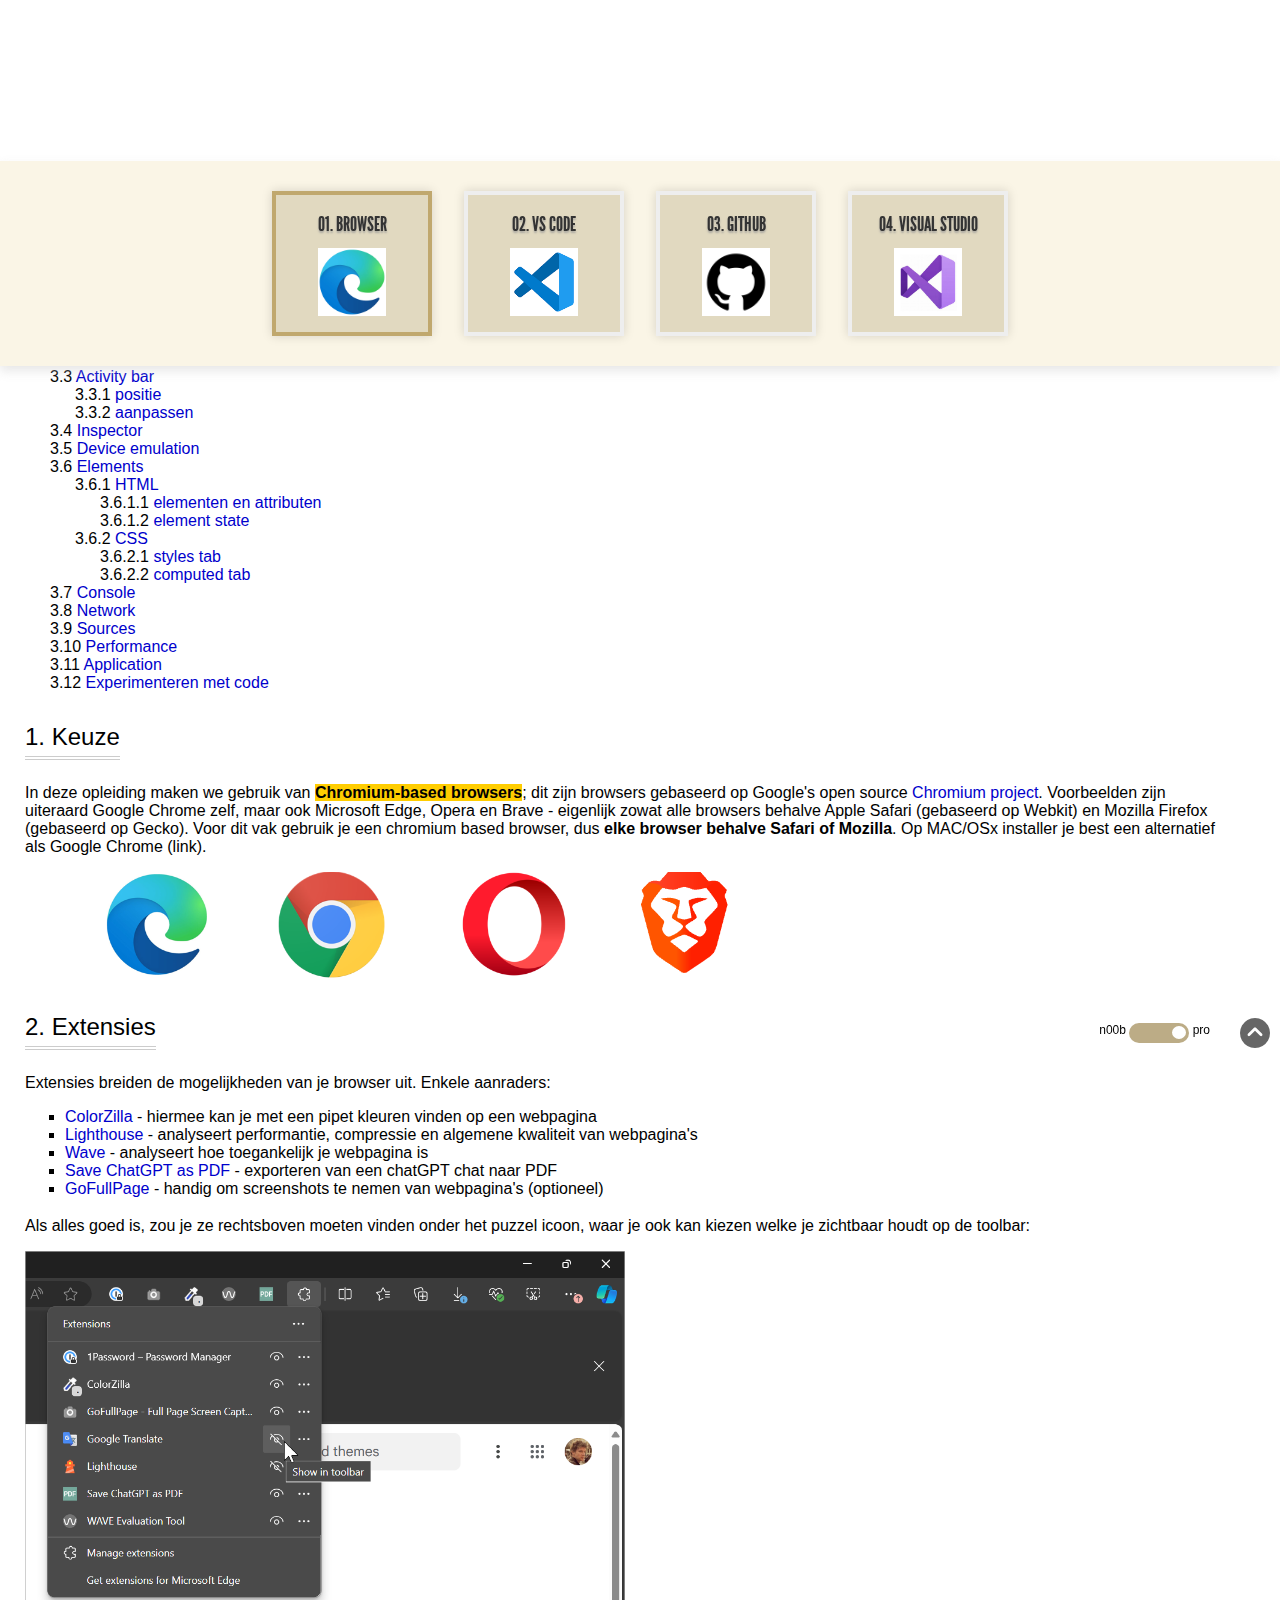
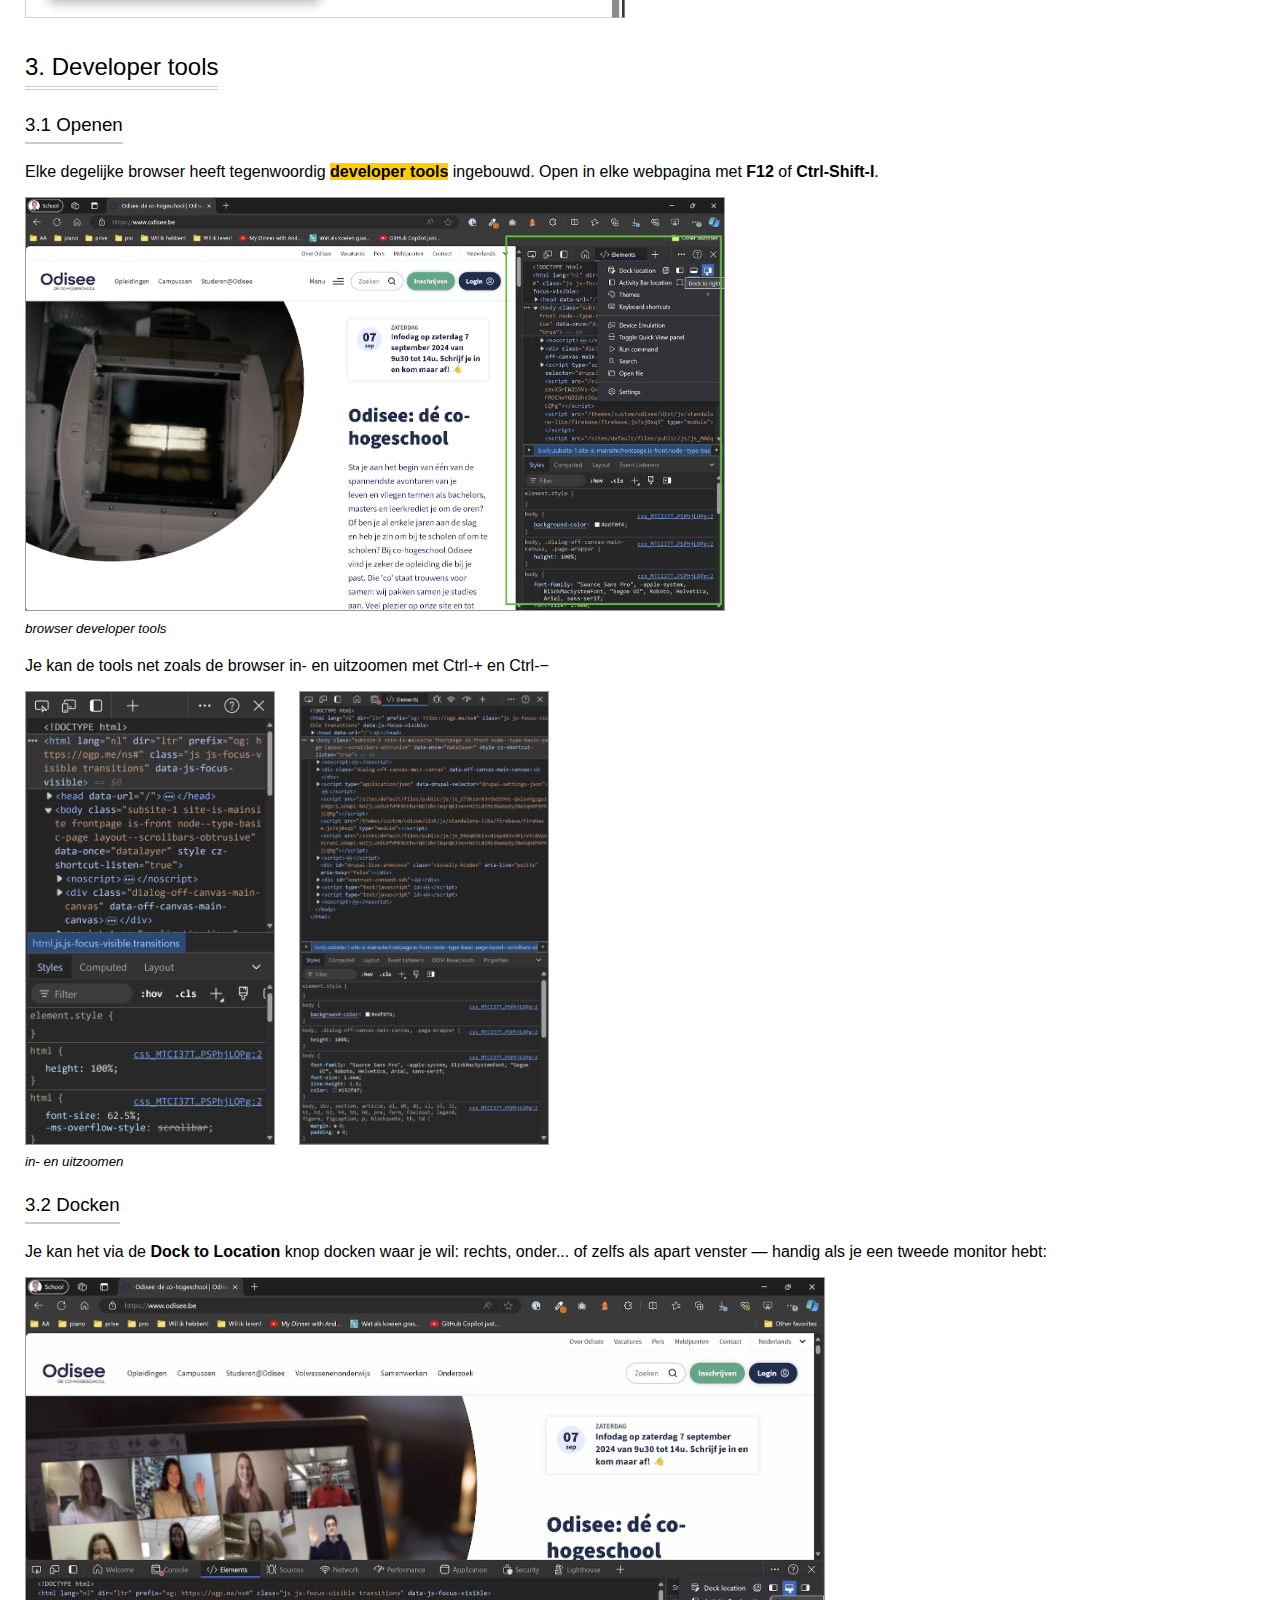
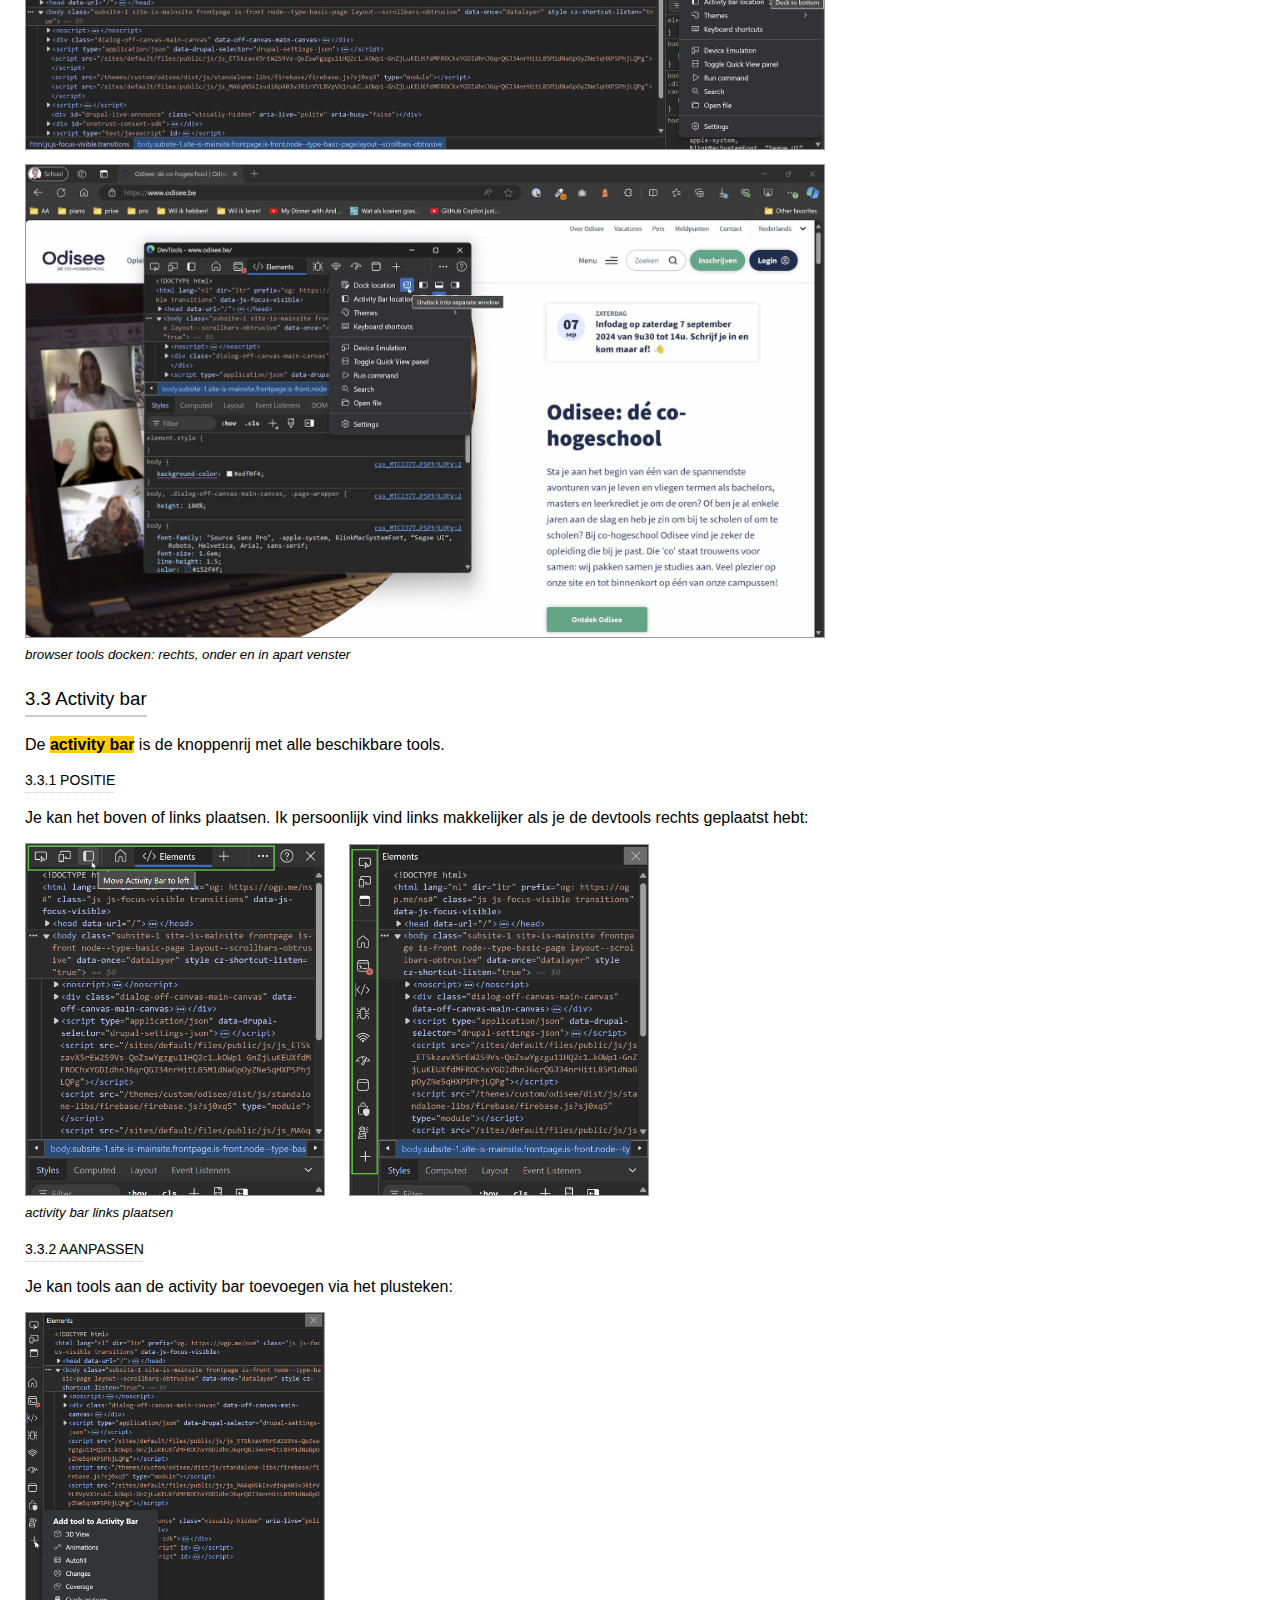
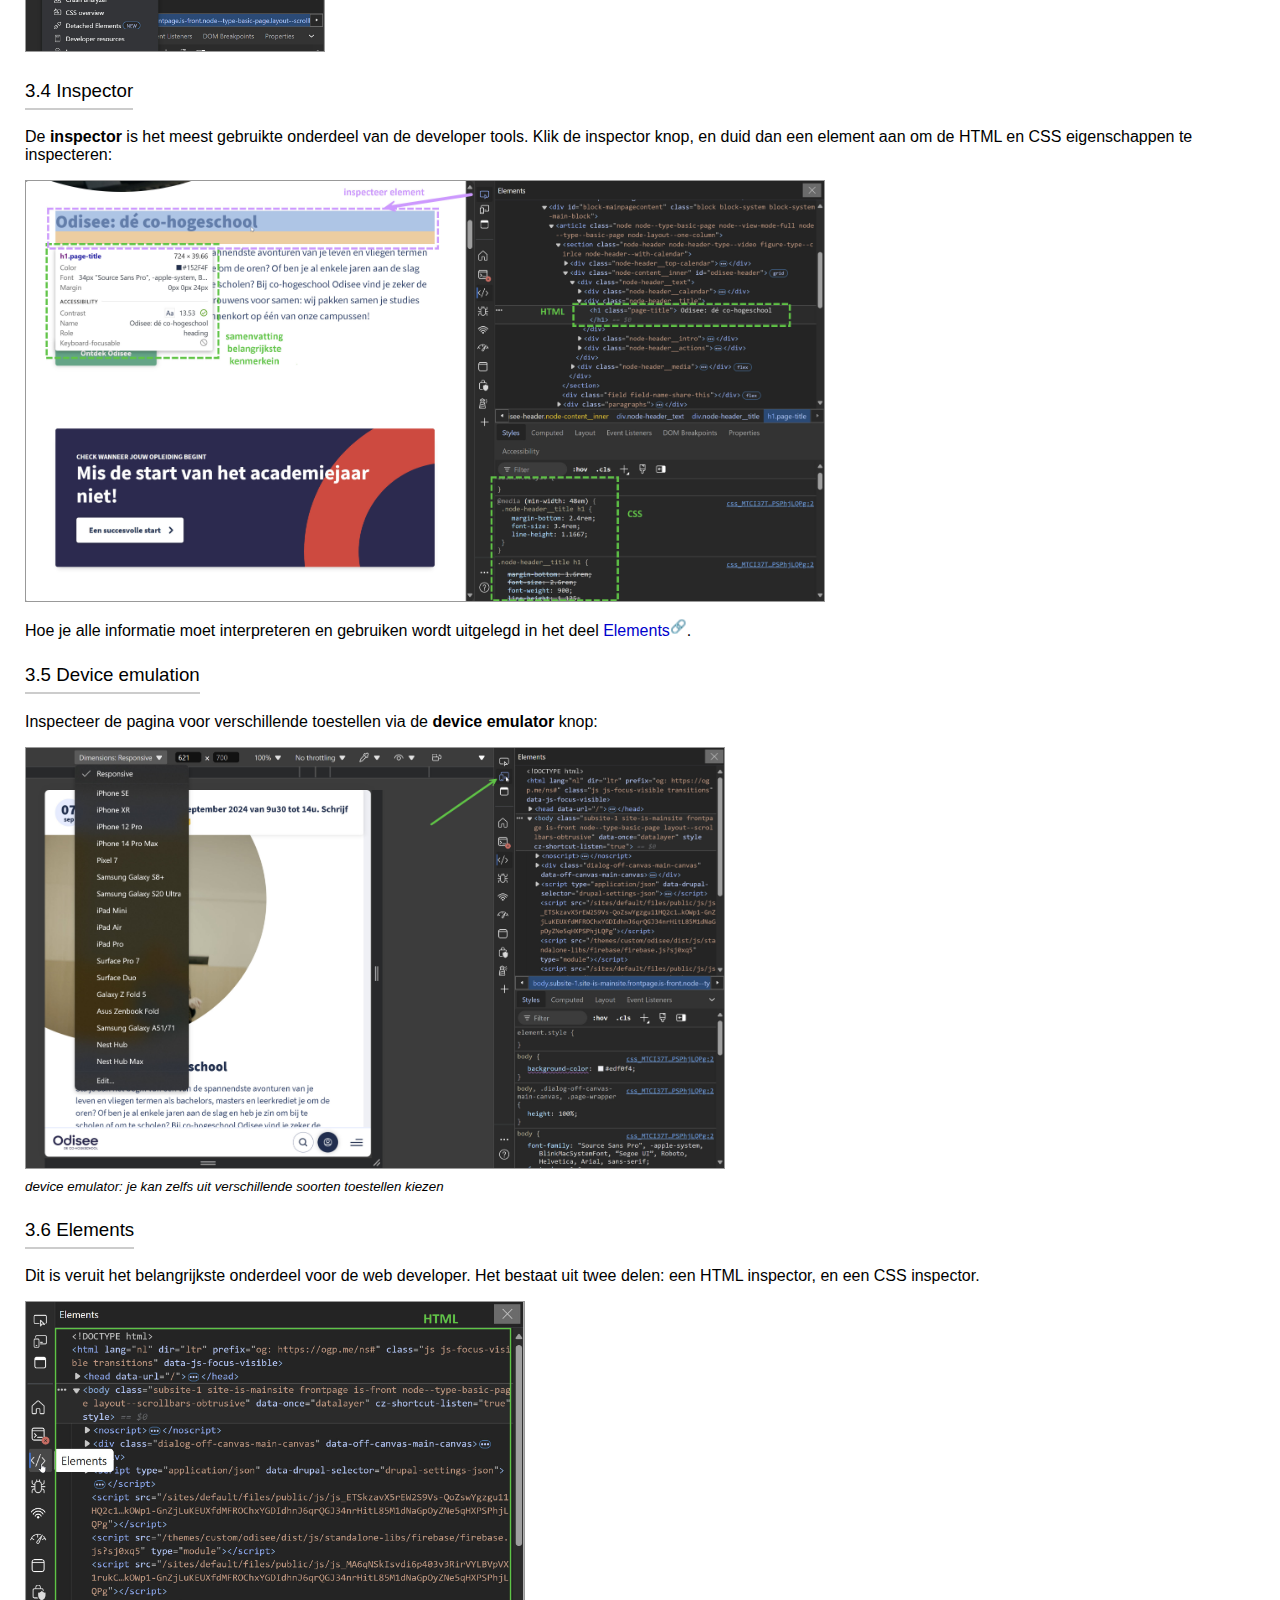
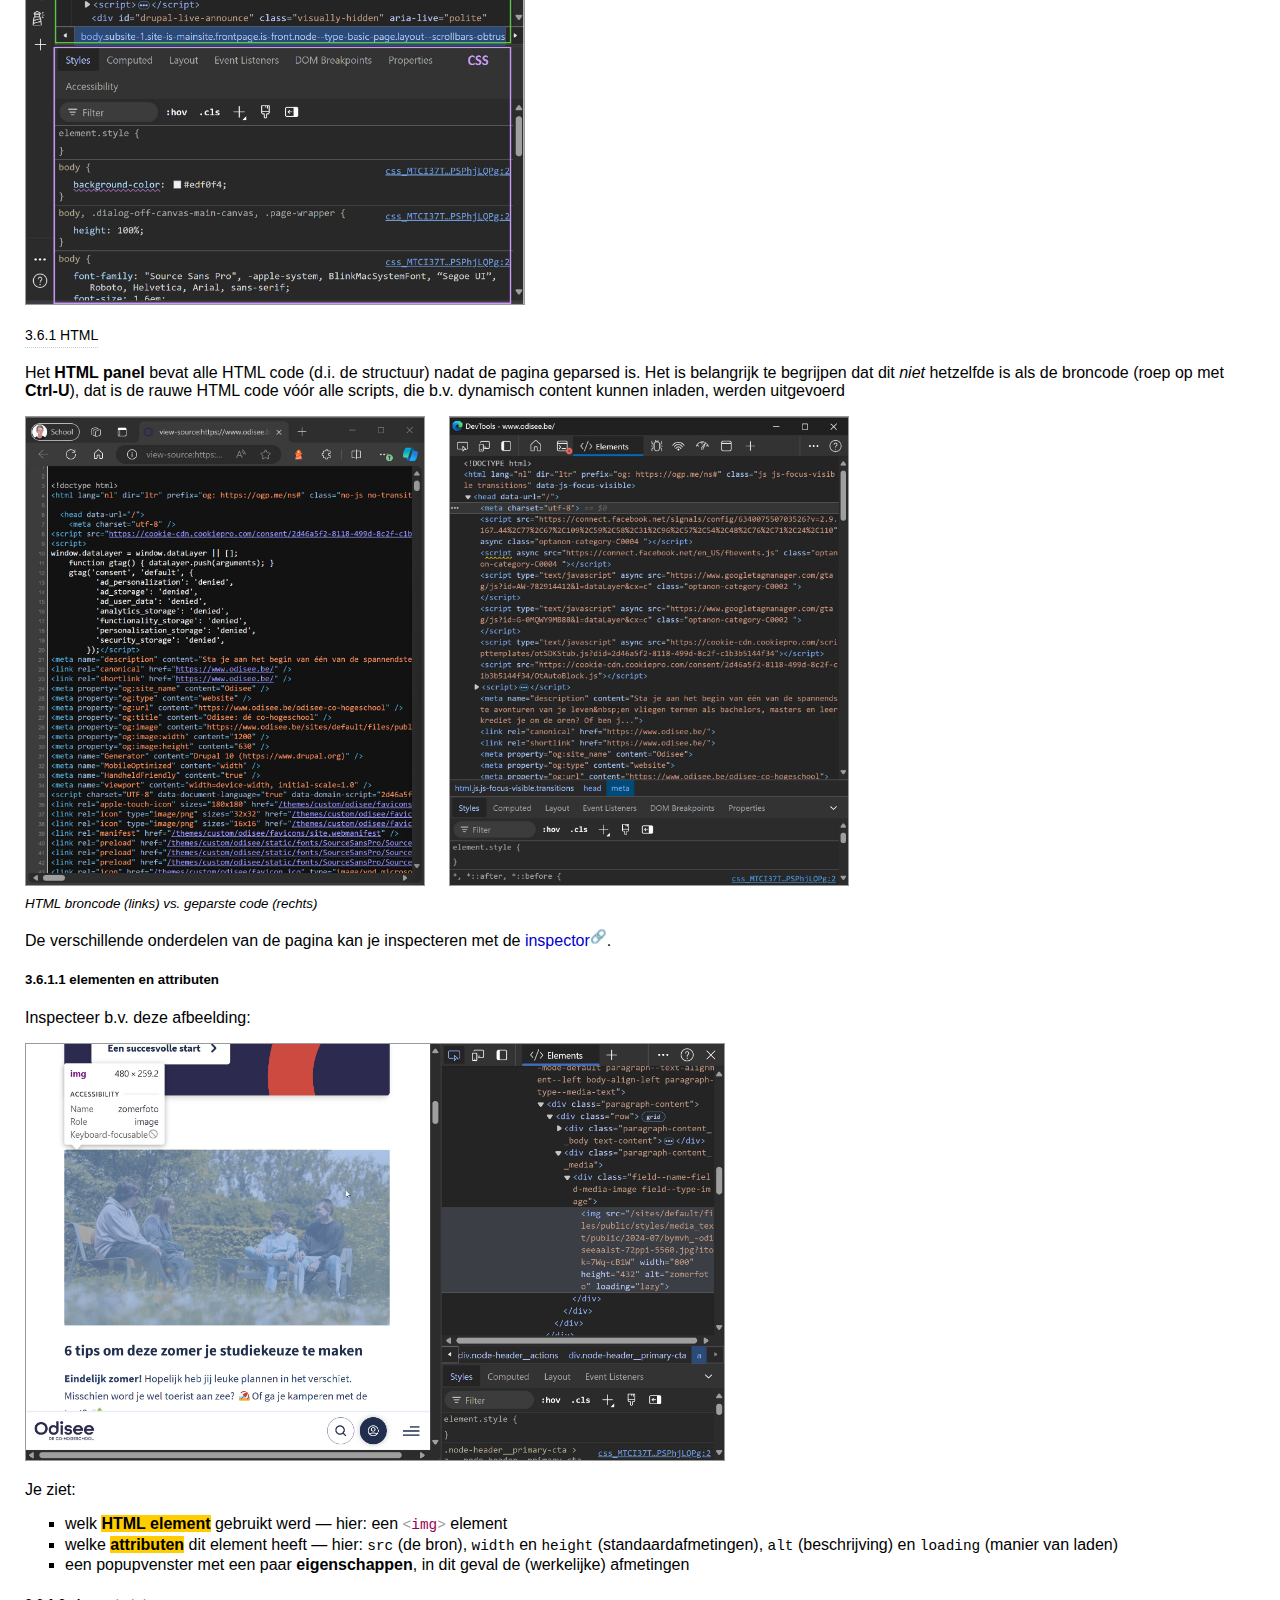
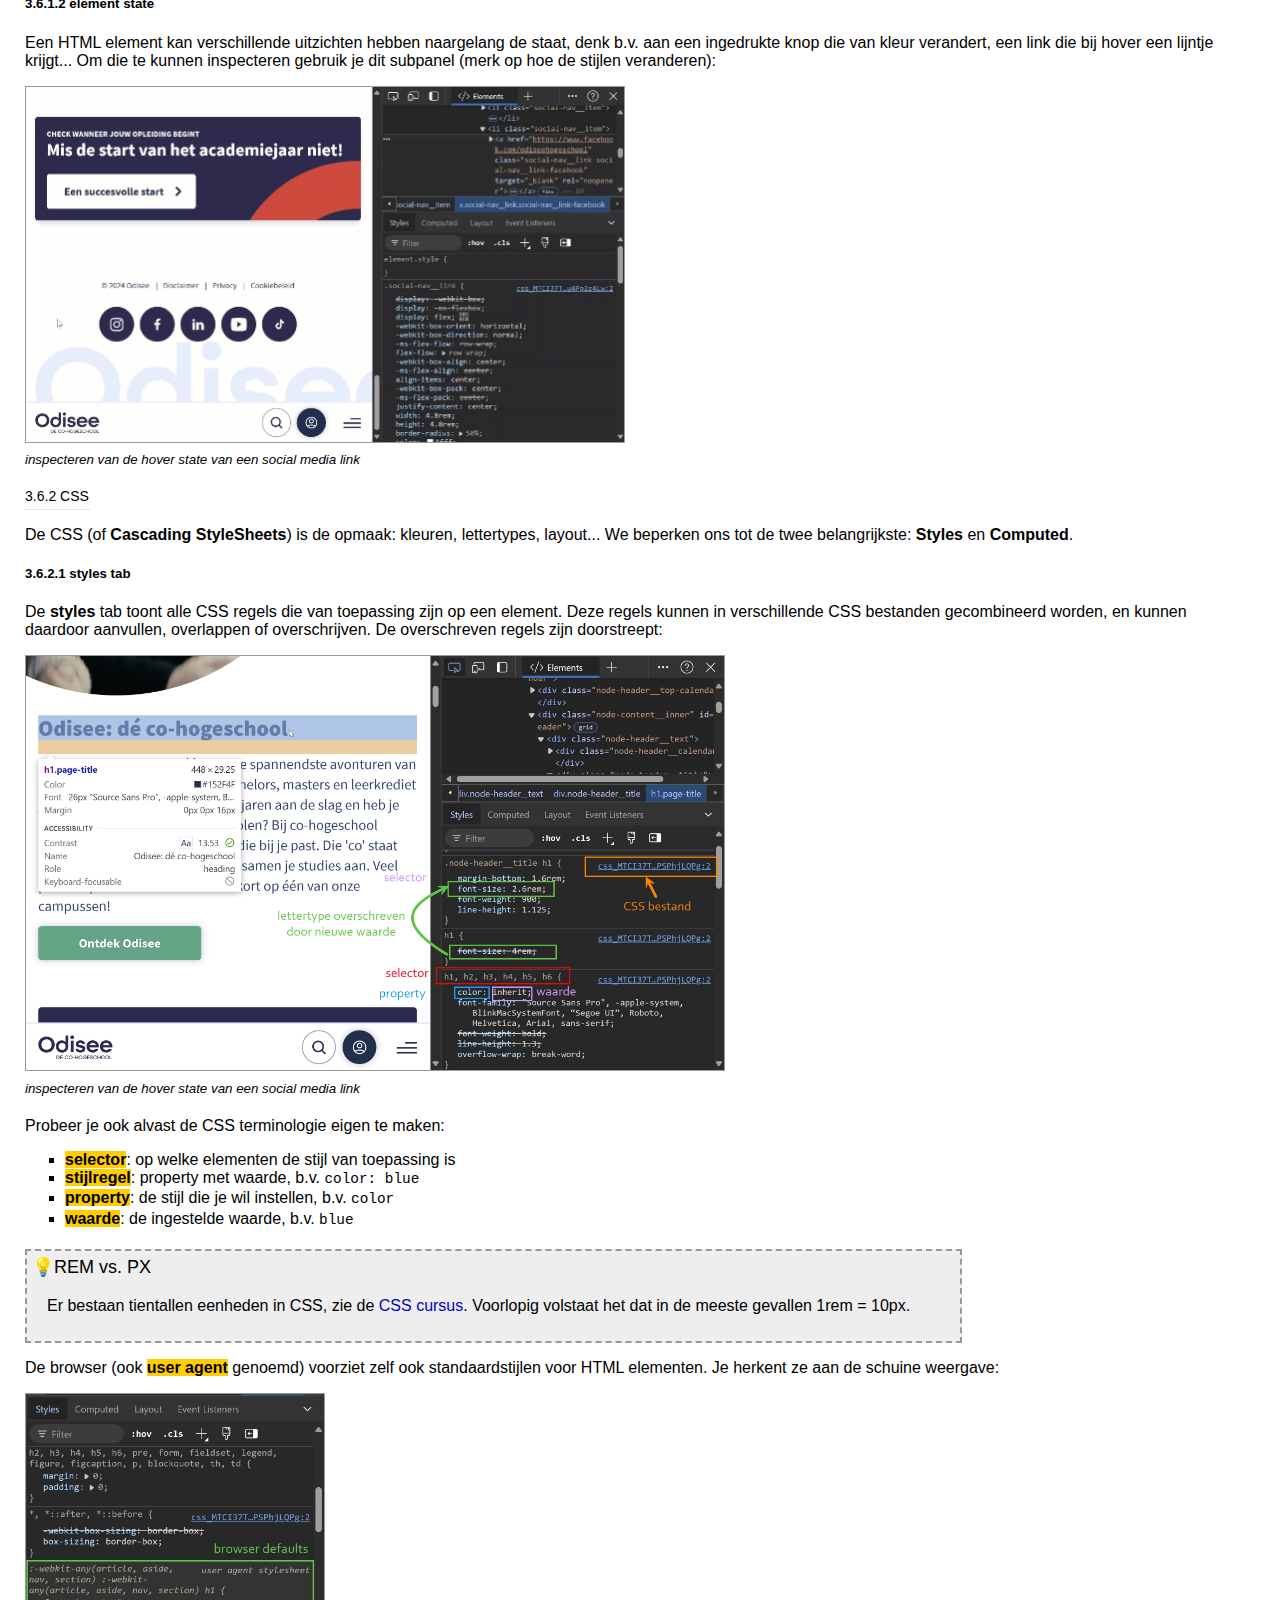
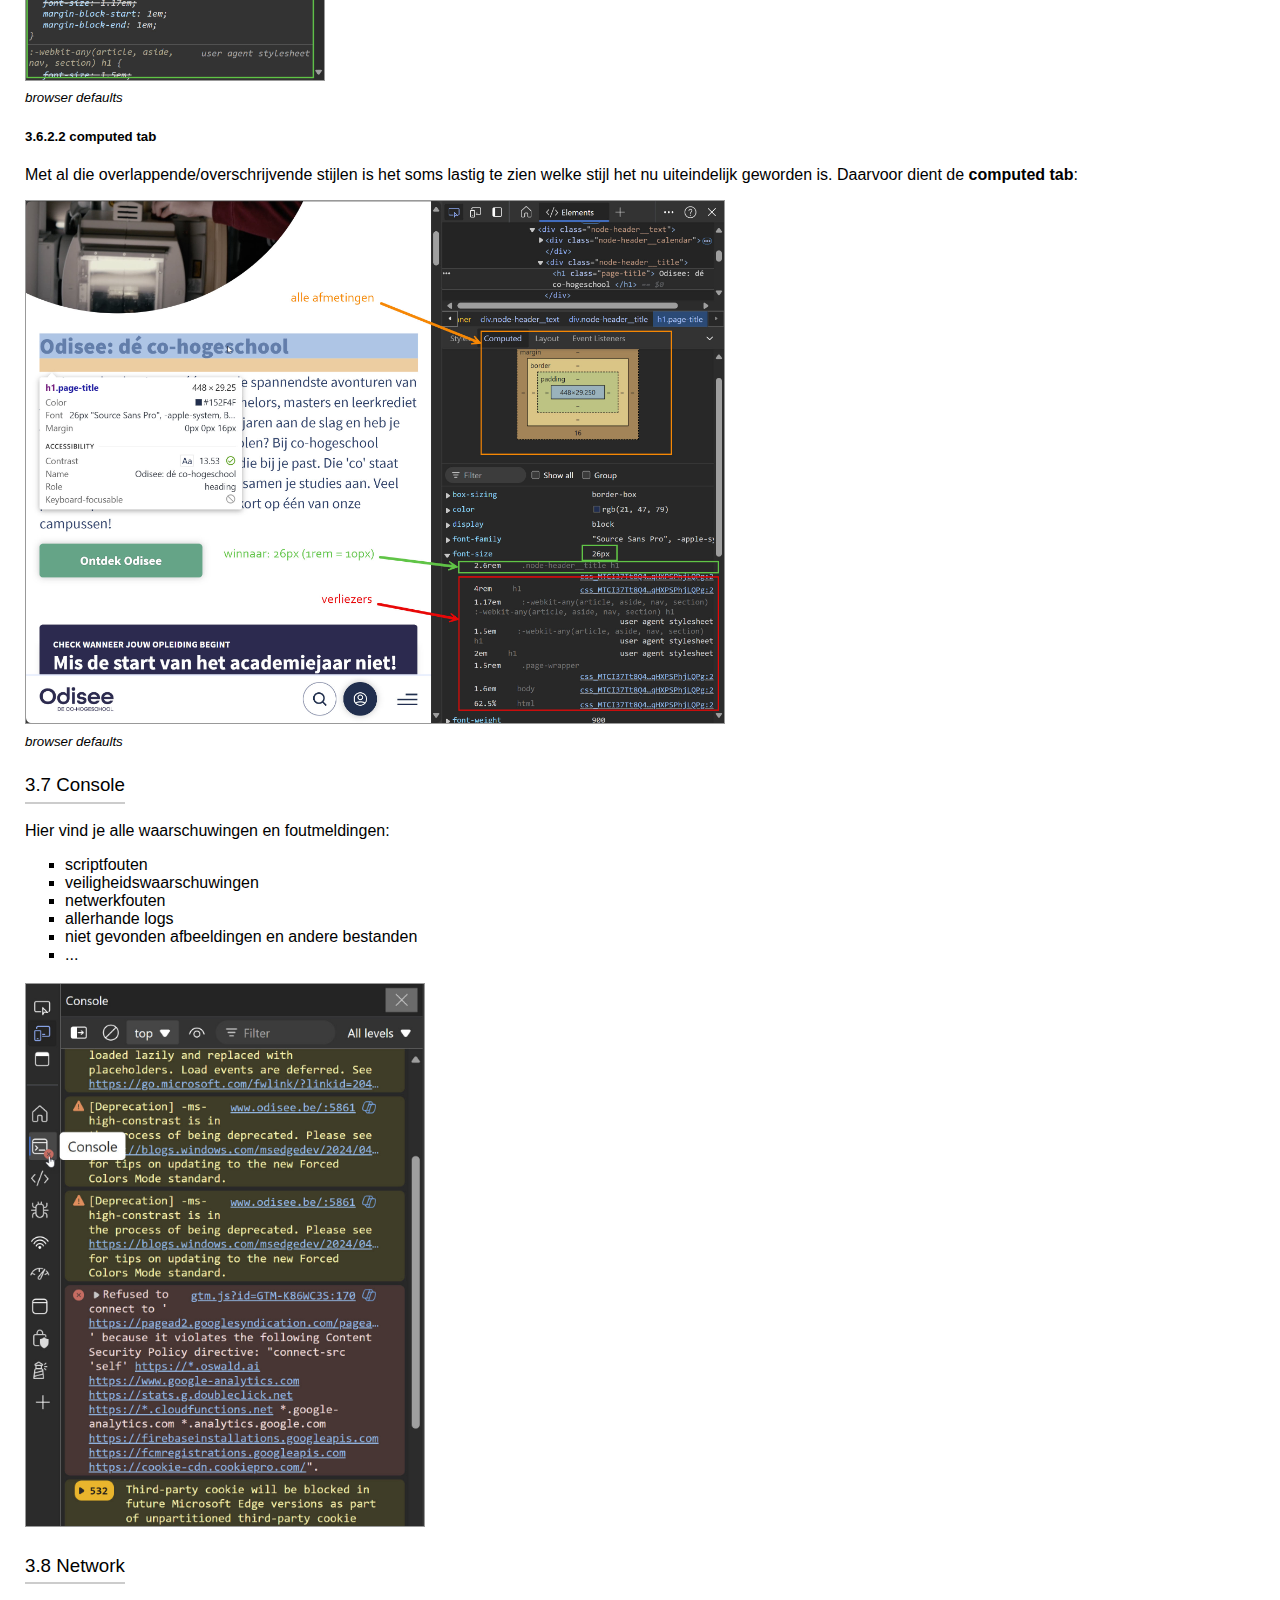
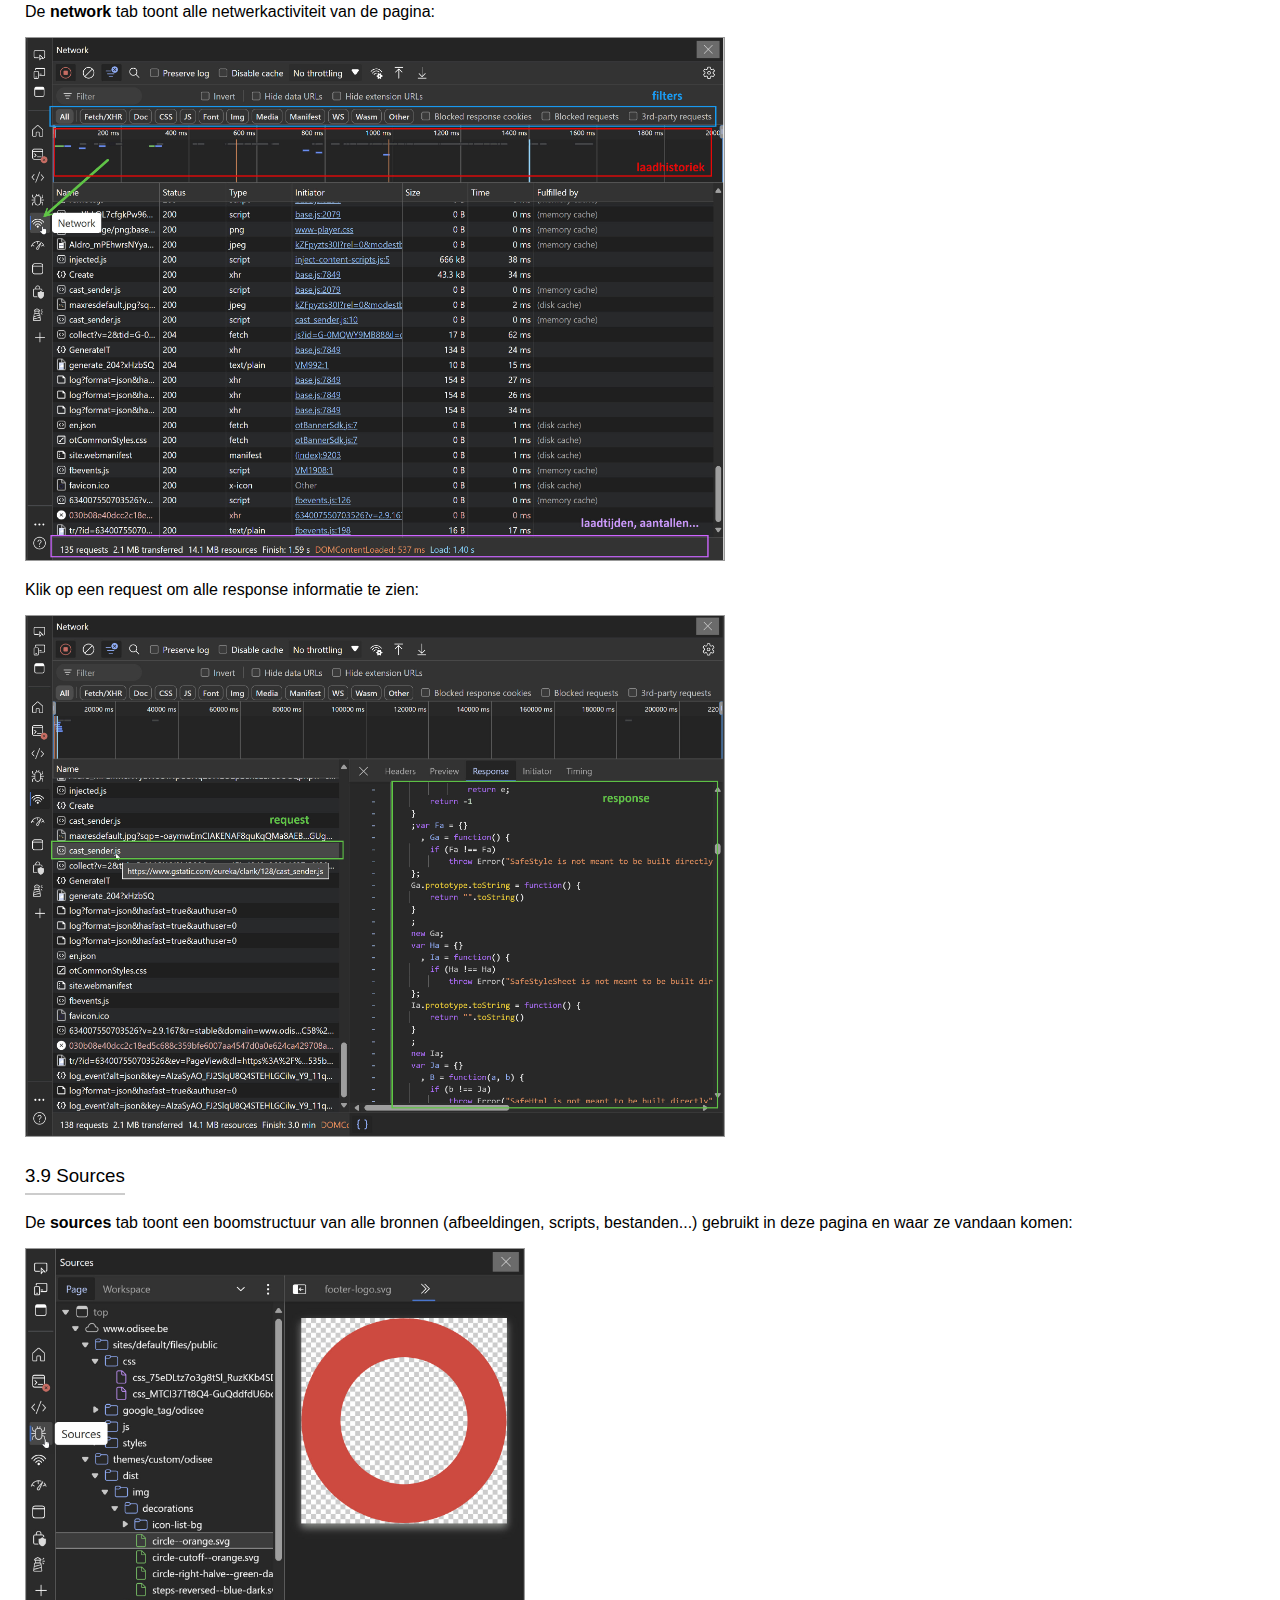
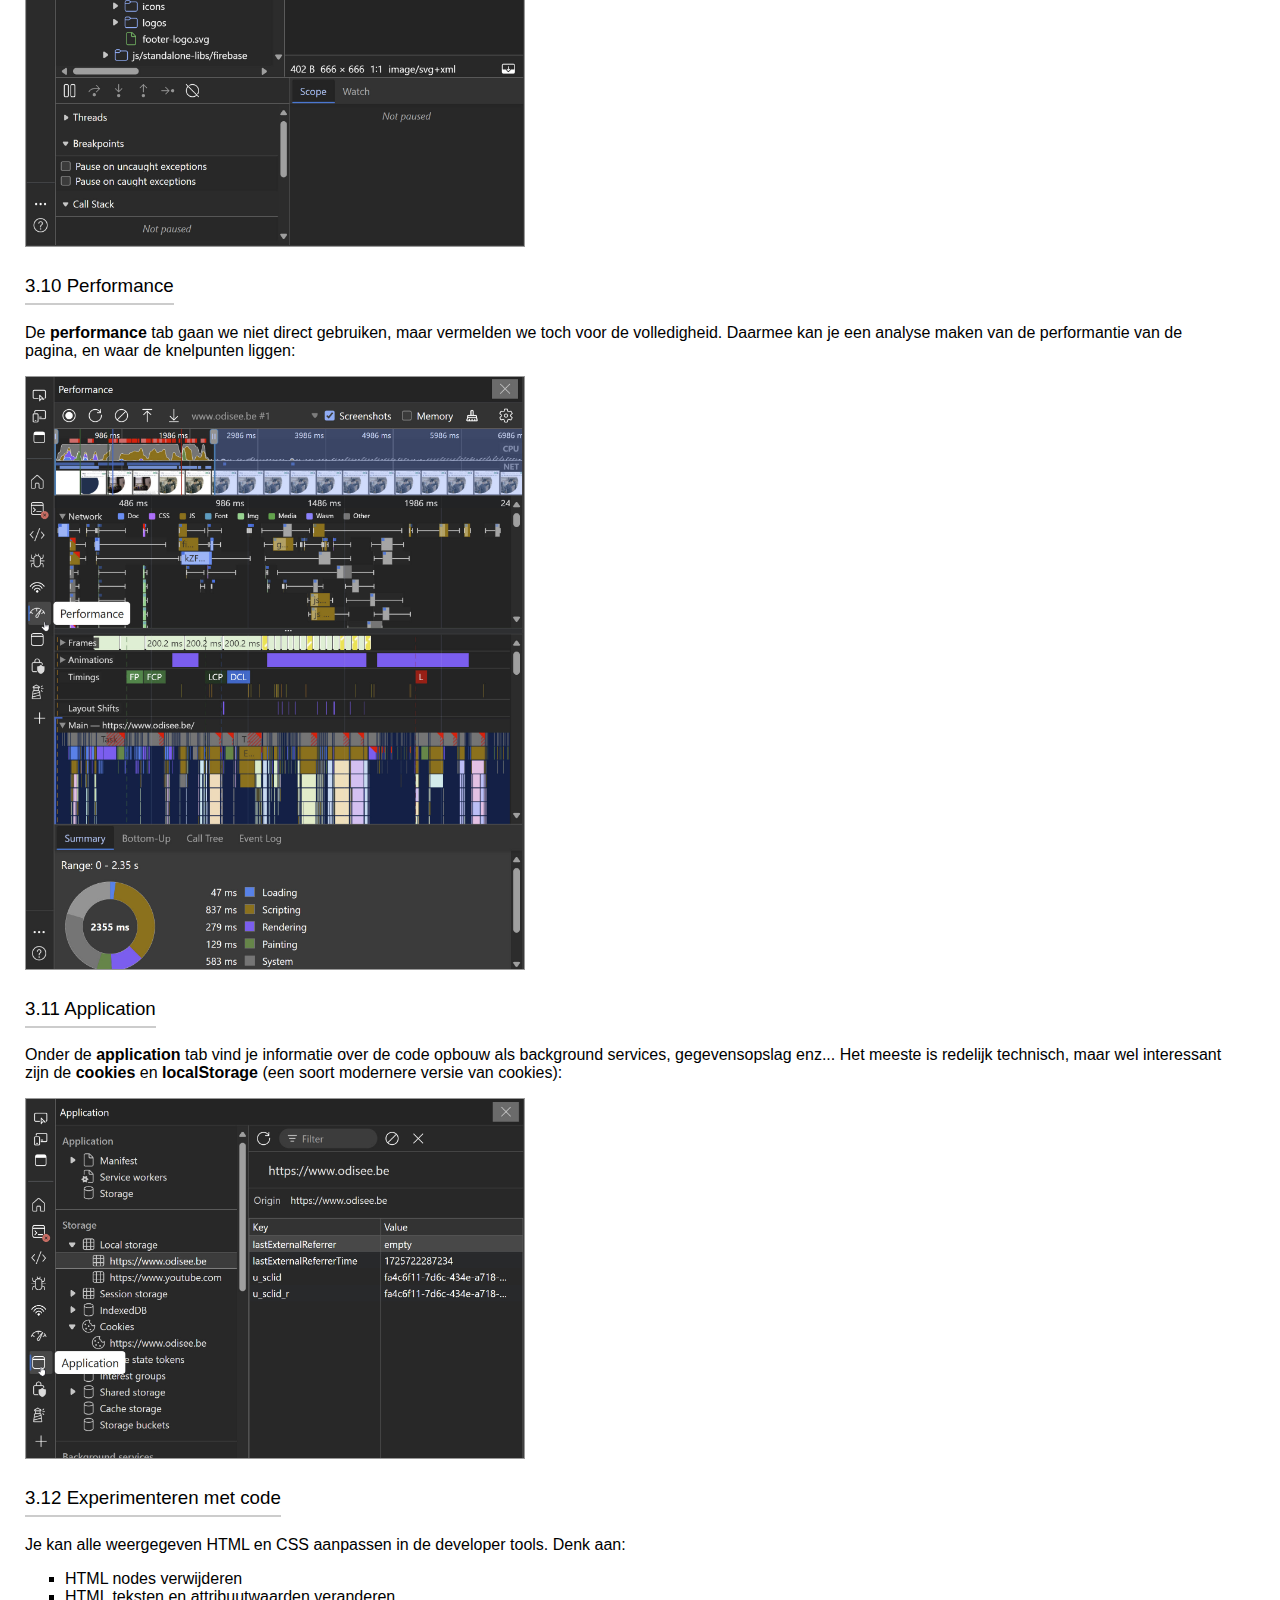
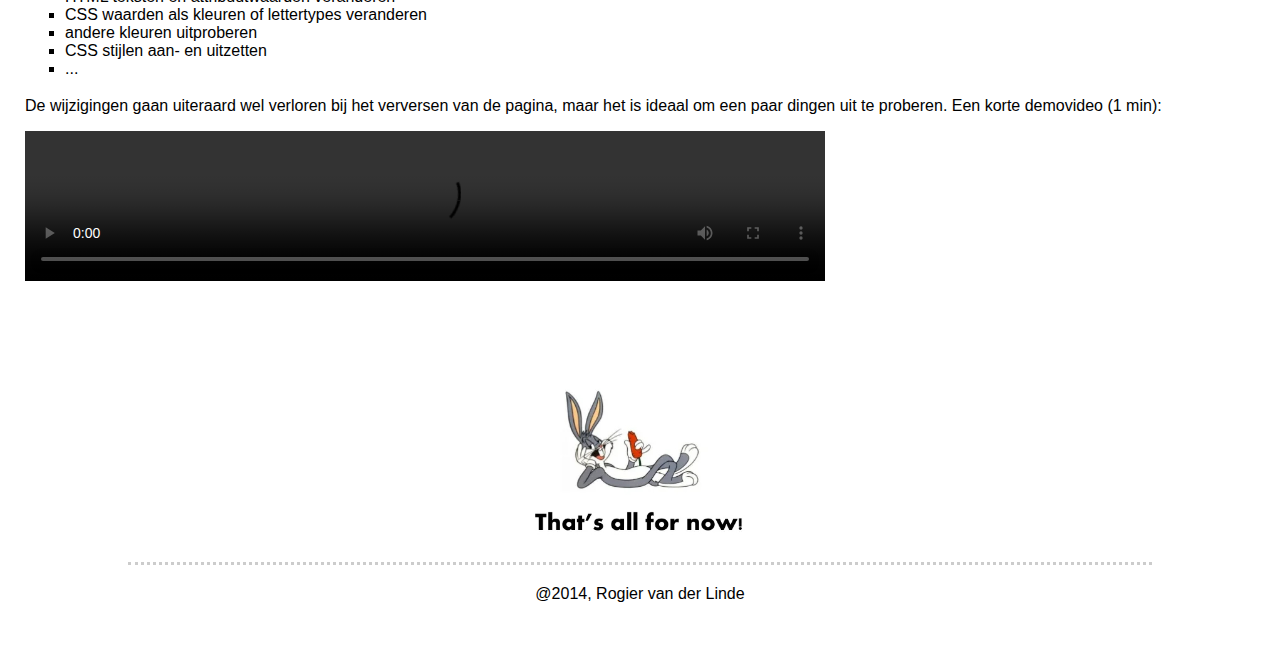
==== 01_browser.html @ b9f9768e "initial setup 🥇" ====
<!DOCTYPE html>
<!-- [html-validate-disable no-trailing-whitespace] -->
<html lang="nl">

<head>
   <title>Browser | HTML cursus</title>
   <meta charset="UTF-8">
   <meta name="viewport" content="width=device-width, initial-scale=1.0">
   <link rel="stylesheet" href="common/styles.css">
   <link rel="stylesheet" href="css/styles.css">
</head>

<body class="language-html showpro prism-default">
   <div id="mode">
      <span>n00b</span>
      <label class="switch">
         <input type="checkbox" checked>
         <span class="slider round"></span>
      </label>
      <span>pro</span>
   </div>
   <nav class="site__nav">
      <a href="01_browser.html" class="main__thumb active" title="01. browser">
         <p class="thumb__title">01. browser</p>
         <img class="thumb__visual" src="img/01_browser/icon.jpg" alt="">
      </a>
      <a href="02_vscode.html" class="main__thumb" title="02. VS code">
         <p class="thumb__title">02. VS Code</p>
         <img class="thumb__visual" src="img/02_vscode/icon.png" alt="">
      </a>
      <a href="03_github.html" class="main__thumb" title="03. Github">
         <p class="thumb__title">03. GIthub</p>
         <img class="thumb__visual" src="img/03_github/icon.jpg" alt="">
      </a>
      <a href="04_visualstudio.html" class="main__thumb" title="04. Visual Studio">
         <p class="thumb__title">04. VIsual Studio</p>
         <img class="thumb__visual" src="img/04_visualstudio/icon.jpg" alt="">
      </a>
   </nav>
   <h1>01. Browser</h1>
   <div id="toc"></div>
   <main>
      <h2>Keuze</h2>
      <p>
         In deze opleiding maken we gebruik van <mark>Chromium-based browsers</mark>; dit zijn browsers gebaseerd op Google's open source <a href="https://www.chromium.org/chromium-projects/">Chromium project</a>. 
         Voorbeelden zijn uiteraard Google Chrome zelf, maar ook Microsoft Edge, Opera en Brave - eigenlijk zowat alle browsers behalve Apple Safari (gebaseerd op Webkit) en Mozilla Firefox (gebaseerd op Gecko). Voor dit vak gebruik je een chromium based browser, dus <strong>elke browser behalve Safari of Mozilla</strong>. 
         Op MAC/OSx installer je best een alternatief als Google Chrome (link).
      </p>
      <p><img src="img/01_browser/browsers.png" alt="" class="w-800"></p>
      <h2>Extensies</h2>
      <p>
         Extensies breiden de mogelijkheden van je browser uit. Enkele aanraders:
      </p>
      <ul>
         <li><a href="https://chrome.google.com/webstore/detail/colorzilla/bhlhnicpbhignbdhedgjhgdocnmhomnp?hl=nl">ColorZilla</a> - hiermee kan je met een pipet kleuren vinden op een webpagina</li>
         <li><a href="https://chrome.google.com/webstore/detail/lighthouse/blipmdconlkpinefehnmjammfjpmpbjk?hl=nl">Lighthouse</a> - analyseert performantie, compressie en algemene kwaliteit van webpagina's</li>
         <li><a href="https://chromewebstore.google.com/detail/wave-evaluation-tool/jbbplnpkjmmeebjpijfedlgcdilocofh">Wave</a> - analyseert hoe toegankelijk je webpagina is</li>
         <li><a href="https://chromewebstore.google.com/detail/save-chatgpt-as-pdf/ccjfggejcoobknjolglgmfhoeneafhhm">Save ChatGPT as PDF</a> - exporteren van een chatGPT chat naar PDF</li>
         <li><a href="https://chromewebstore.google.com/detail/gofullpage-full-page-scre/fdpohaocaechififmbbbbbknoalclacl">GoFullPage</a> - handig om screenshots te nemen van webpagina's (optioneel)</li>
      </ul>
      <p>Als alles goed is, zou je ze rechtsboven moeten vinden onder het puzzel icoon, waar je ook kan kiezen welke je zichtbaar houdt op de toolbar:</p>
      <p><img src="img/01_browser/browser extensies.png" alt="" class="w-600"></p>


      <h2>Developer tools</h2>
      <h3>Openen</h3>
      <p>
         Elke degelijke browser heeft tegenwoordig <mark>developer tools</mark> ingebouwd. Open in elke webpagina met <strong>F12</strong> of <strong>Ctrl-Shift-I</strong>. 
      </p>
      <figure>
         <img src="img/01_browser/dev-dock-right.jpg" alt="" class="bordered w-700">
         <figcaption>browser developer tools</figcaption>
      </figure>
      <p>Je kan de tools net zoals de browser in- en uitzoomen met Ctrl-+ en Ctrl-&minus;</p>
      <figure>
         <img src="img/01_browser/dev-zoomin.jpg" alt="" class="bordered w-250">
         <img src="img/01_browser/dev-zoomout.jpg" alt="" class="bordered w-250">
         <figcaption>in- en uitzoomen</figcaption>
      </figure>
      <h3>Docken</h3>
      <p>Je kan het via de <strong>Dock to Location</strong> knop docken waar je wil: rechts, onder... of zelfs als apart venster &mdash; handig als je een tweede monitor hebt:</p>
      <figure>
         <img src="img/01_browser/dev-dock-bottom.jpg" alt="" class="bordered w-800">
         <img src="img/01_browser/dev-dock-undock.jpg" alt="" class="bordered w-800">
         <figcaption>browser tools docken: rechts, onder en in apart venster</figcaption>
      </figure>
      <h3>Activity bar</h3>
      <p>De <mark>activity bar</mark> is de knoppenrij met alle beschikbare tools. </p>
      <h4>positie</h4>
      <p>Je kan het boven of links plaatsen. Ik persoonlijk vind links makkelijker als je de devtools rechts geplaatst hebt:</p>
      <figure>
         <img src="img/01_browser/dev-activity-top.jpg" alt="" class="bordered w-300">
         <img src="img/01_browser/dev-activity-left.jpg" alt="" class="bordered w-300">
         <figcaption>activity bar links plaatsen</figcaption>
      </figure>
      <h4>aanpassen</h4>
      <p>Je kan tools aan de activity bar toevoegen via het plusteken:</p>
      <p>
         <img src="img/01_browser/dev-tools-add.jpg" alt="" class="bordered w-300">
      </p>
      <h3>Inspector</h3>
      <p>
         De <strong>inspector</strong> is het meest gebruikte onderdeel van de developer tools. Klik de inspector knop, en duid dan een element aan om de HTML en CSS eigenschappen te inspecteren:
      </p>
      <p>
         <img src="img/01_browser/dev-inspecter.jpg" alt="" class="bordered w-800">
      </p>
      <p>Hoe je alle informatie moet interpreteren en gebruiken wordt uitgelegd in het deel <a href="#elements">Elements</a>.</p>
      <h3>Device emulation</h3>
      <p>Inspecteer de pagina voor verschillende toestellen via de <strong>device emulator</strong> knop:</p>
      <figure>
         <img src="img/01_browser/dev-device.jpg" alt="" class="bordered w-700">
         <figcaption>device emulator: je kan zelfs uit verschillende soorten toestellen kiezen</figcaption>
      </figure>
      <h3>Elements</h3>
      <p>Dit is veruit het belangrijkste onderdeel voor de web developer. Het bestaat uit twee delen: een HTML inspector, en een CSS inspector.</p>
      <p><img src="img/01_browser/dev-elements.jpg" alt="" class="bordered w-500"></p>
      <h4>HTML</h4>
      <p>
         Het <strong>HTML panel</strong> bevat alle HTML code (d.i. de structuur) nadat de pagina geparsed is. Het is belangrijk te begrijpen dat dit <em>niet</em> hetzelfde is als de broncode (roep op met <strong>Ctrl-U</strong>), dat is de rauwe HTML code vóór alle scripts, die b.v. dynamisch content kunnen inladen, werden uitgevoerd
      </p>
      <figure>
         <img src="img/01_browser/dev-source.jpg" alt="" class="bordered w-400">
         <img src="img/01_browser/dev-parsed.jpg" alt="" class="bordered w-400">
         <figcaption>HTML broncode (links) vs. geparste code (rechts)</figcaption>
      </figure>
      <p>De verschillende onderdelen van de pagina kan je inspecteren met de <a href="#inspector">inspector</a>.</p>
      <h5>elementen en attributen</h5>
      <p>Inspecteer b.v. deze afbeelding:</p>
      <p><img src="img/01_browser/dev-html.jpg" alt="" class="bordered w-700"></p>
      <p>Je ziet:</p>
      <ul>
         <li>welk <mark>HTML element</mark> gebruikt werd &mdash; hier: een <code>&lt;img&gt;</code> element</li>
         <li>welke <mark>attributen</mark> dit element heeft &mdash; hier: <code>src</code> (de bron), <code>width</code> en <code>height</code> (standaardafmetingen), <code>alt</code> (beschrijving) en <code>loading</code> (manier van laden)</li>
         <li>een popupvenster met een paar <strong>eigenschappen</strong>, in dit geval de (werkelijke) afmetingen</li>
      </ul>
      <h5>element state</h5>
      <p>Een HTML element kan verschillende uitzichten hebben naargelang de staat, denk b.v. aan een ingedrukte knop die van kleur verandert, een link die bij hover een lijntje krijgt... Om die te kunnen inspecteren gebruik je dit subpanel (merk op hoe de stijlen veranderen):</p>
      <figure>
         <img src="img/01_browser/dev-states.gif" alt="" class="bordered w-600">
         <figcaption>inspecteren van de hover state van een social media link</figcaption>
      </figure>

      <h4>CSS</h4>
      <p>De CSS (of <strong>Cascading StyleSheets</strong>) is de opmaak: kleuren, lettertypes, layout... We beperken ons tot de twee belangrijkste: <strong>Styles</strong> en <strong>Computed</strong>.</p>
      <h5>styles tab</h5>
      <p>De <strong>styles</strong> tab toont alle CSS regels die van toepassing zijn op een element. Deze regels kunnen in verschillende CSS bestanden gecombineerd worden, en kunnen daardoor aanvullen, overlappen of overschrijven. De overschreven regels zijn doorstreept:</p>
      <figure>
         <img src="img/01_browser/dev-styles-override.jpg" alt="" class="bordered w-700">
         <figcaption>inspecteren van de hover state van een social media link</figcaption>
      </figure>
      <p>Probeer je ook alvast de CSS terminologie eigen te maken:</p>
      <ul>
         <li><mark>selector</mark>: op welke elementen de stijl van toepassing is</li>
         <li><mark>stijlregel</mark>: property met waarde, b.v. <code>color: blue</code></li>
         <li><mark>property</mark>: de stijl die je wil instellen, b.v. <code>color</code></li>
         <li><mark>waarde</mark>: de ingestelde waarde, b.v. <code>blue</code></li>
      </ul>
      <div class="tips" data-caption="💡REM vs. PX">
         <p>
            Er bestaan tientallen eenheden in CSS, zie de <a href="https://rogiervdl.github.io/CSS-course/02_design.html#eenheden">CSS cursus</a>. Voorlopig volstaat het dat in de meeste gevallen 1rem = 10px. 
         </p>
      </div>
      <p>De browser (ook <mark>user agent</mark> genoemd) voorziet zelf ook standaardstijlen voor HTML elementen. Je herkent ze aan de schuine weergave:</p>
      <figure>
         <img src="img/01_browser/dev-styles-browser.jpg" alt="" class="bordered w-300">
         <figcaption>browser defaults</figcaption>
      </figure>
      <h5>computed tab</h5>
      <p>Met al die overlappende/overschrijvende stijlen is het soms lastig te zien welke stijl het nu uiteindelijk geworden is. Daarvoor dient de <strong>computed tab</strong>:</p>
      <figure>
         <img src="img/01_browser/dev-styles-computed.jpg" alt="" class="bordered w-700">
         <figcaption>browser defaults</figcaption>
      </figure>

      <h3>Console</h3>
      <p>Hier vind je alle waarschuwingen en foutmeldingen:</p>
      <ul>
         <li>scriptfouten</li>
         <li>veiligheidswaarschuwingen</li>
         <li>netwerkfouten</li>
         <li>allerhande logs</li>
         <li>niet gevonden afbeeldingen en andere bestanden</li>
         <li>...</li>
      </ul>
      <p><img src="img/01_browser/dev-console.jpg" alt="" class="bordered w-400"></p>
      <h3>Network</h3>
      <p>De <strong>network</strong> tab toont alle netwerkactiviteit van de pagina:</p>
      <p><img src="img/01_browser/dev-network1.jpg" alt="" class="bordered w-700"></p>
      <p>Klik op een request om alle response informatie te zien:</p>
      <p><img src="img/01_browser/dev-network2.jpg" alt="" class="bordered w-700"></p>
      <h3>Sources</h3>
      <p>De <strong>sources</strong> tab toont een boomstructuur van alle bronnen (afbeeldingen, scripts, bestanden...) gebruikt in deze pagina en waar ze vandaan komen:</p>
      <p><img src="img/01_browser/dev-sources.jpg" alt="" class="bordered w-500"></p>
      <h3>Performance</h3>
      <p>De <strong>performance</strong> tab gaan we niet direct gebruiken, maar vermelden we toch voor de volledigheid. Daarmee kan je een analyse maken van de performantie van de pagina, en waar de knelpunten liggen:</p>
      <p><img src="img/01_browser/dev-performance.jpg" alt="" class="bordered w-500"></p>
      <h3>Application</h3>
      <p>Onder de <strong>application</strong> tab vind je informatie over de code opbouw als background services, gegevensopslag enz... Het meeste is redelijk technisch, maar wel interessant zijn de <strong>cookies</strong> en <strong>localStorage</strong> (een soort modernere versie van cookies):</p>
      <p><img src="img/01_browser/dev-application.jpg" alt="" class="bordered w-500"></p>
      <h3>Experimenteren met code</h3>
      <p>
         Je kan alle weergegeven HTML en CSS aanpassen in de developer tools. Denk aan:
      </p>
      <ul>
         <li>HTML nodes verwijderen</li>
         <li>HTML teksten en attribuutwaarden veranderen</li>
         <li>CSS waarden als kleuren of lettertypes veranderen</li>
         <li>andere kleuren uitproberen</li>
         <li>CSS stijlen aan- en uitzetten</li>
         <li>...</li>
      </ul>
      <p>
         De wijzigingen gaan uiteraard wel verloren bij het verversen van de pagina, maar het is ideaal om een paar dingen uit te proberen. 
         <span class="noprint">Een korte demovideo (1 min):</span>
      </p>
      <div class="noprint">
         <video src="img/01_browser/devtools experiment.mp4" width="800" controls></video>
      </div>

   </main>   
   <footer>
      <img src="common/img/thats-all.jpg" alt="">
      <p>@2014, Rogier van der Linde</p>
   </footer>
   <a aria-label="up" id="up" href="#top"><span class="fas fa-chevron-circle-up"></span></a>
   <!-- popup -->
   <div class="hystmodal dialog" id="diaDemo" aria-hidden="true">
      <div class="hystmodal__wrap">
         <div class="hystmodal__window" role="dialog" aria-modal="true">
            <iframe title="demo"></iframe>
         </div>
      </div>
   </div>
   <!-- scripts -->
   <script src="common/vendor/prism/prism.js"></script>
   <script src="common/vendor/hystmodal/hystmodal.min.js"></script>
   <script src="common/vendor/css.min.js"></script>
   <script src="common/js/mode.js"></script>
   <script src="common/js/scripts.js"></script>
   <!-- Google tag (gtag.js) -->
   <script async src="https://www.googletagmanager.com/gtag/js?id=G-FFJVGYKCY8"></script>
   <script>
      window.dataLayer = window.dataLayer || [];
      function gtag(){dataLayer.push(arguments);}
      gtag('js', new Date());

      gtag('config', 'G-FFJVGYKCY8');
   </script>
</body>

</html>
---- common/styles.css ----
/* fonts */
@import url(fonts/droidsans/webfont.css);
@import url(fonts/lato/webfont.css);
@import url(fonts/leaguegothic/webfont.css);
@import url(fonts/fontawesome-free/css/all.css);

/* vendor */
@import url(vendor/prism/prism-atom-dark.css);
@import url(vendor/prism/prism-coy.css);
@import url(vendor/prism/prism-okaida.css);
@import url(vendor/prism/prism-tomorrow.css);
@import url(vendor/prism/prism-vslight.css);
@import url(vendor/prism/prism-default.css);
@import url(vendor/prism/prism-toolbar.css);
@import url(vendor/prism/prism-line-highlight.css);
@import url(vendor/prism/prims-line-numbers.css);
@import url(vendor/prism/prism-treeview.css);
@import url(vendor/hystmodal/hystmodal.min.css);

/* local */
@import url(css/common.css);
@import url(css/mods.css);
@import url(css/print.css) print;
@import url(css/switch.css);
---- css/styles.css ----
pre[class*="language-"] {
   background: #f5f2f0;
}

.classcolor {
   color: #3D808C !important;
}
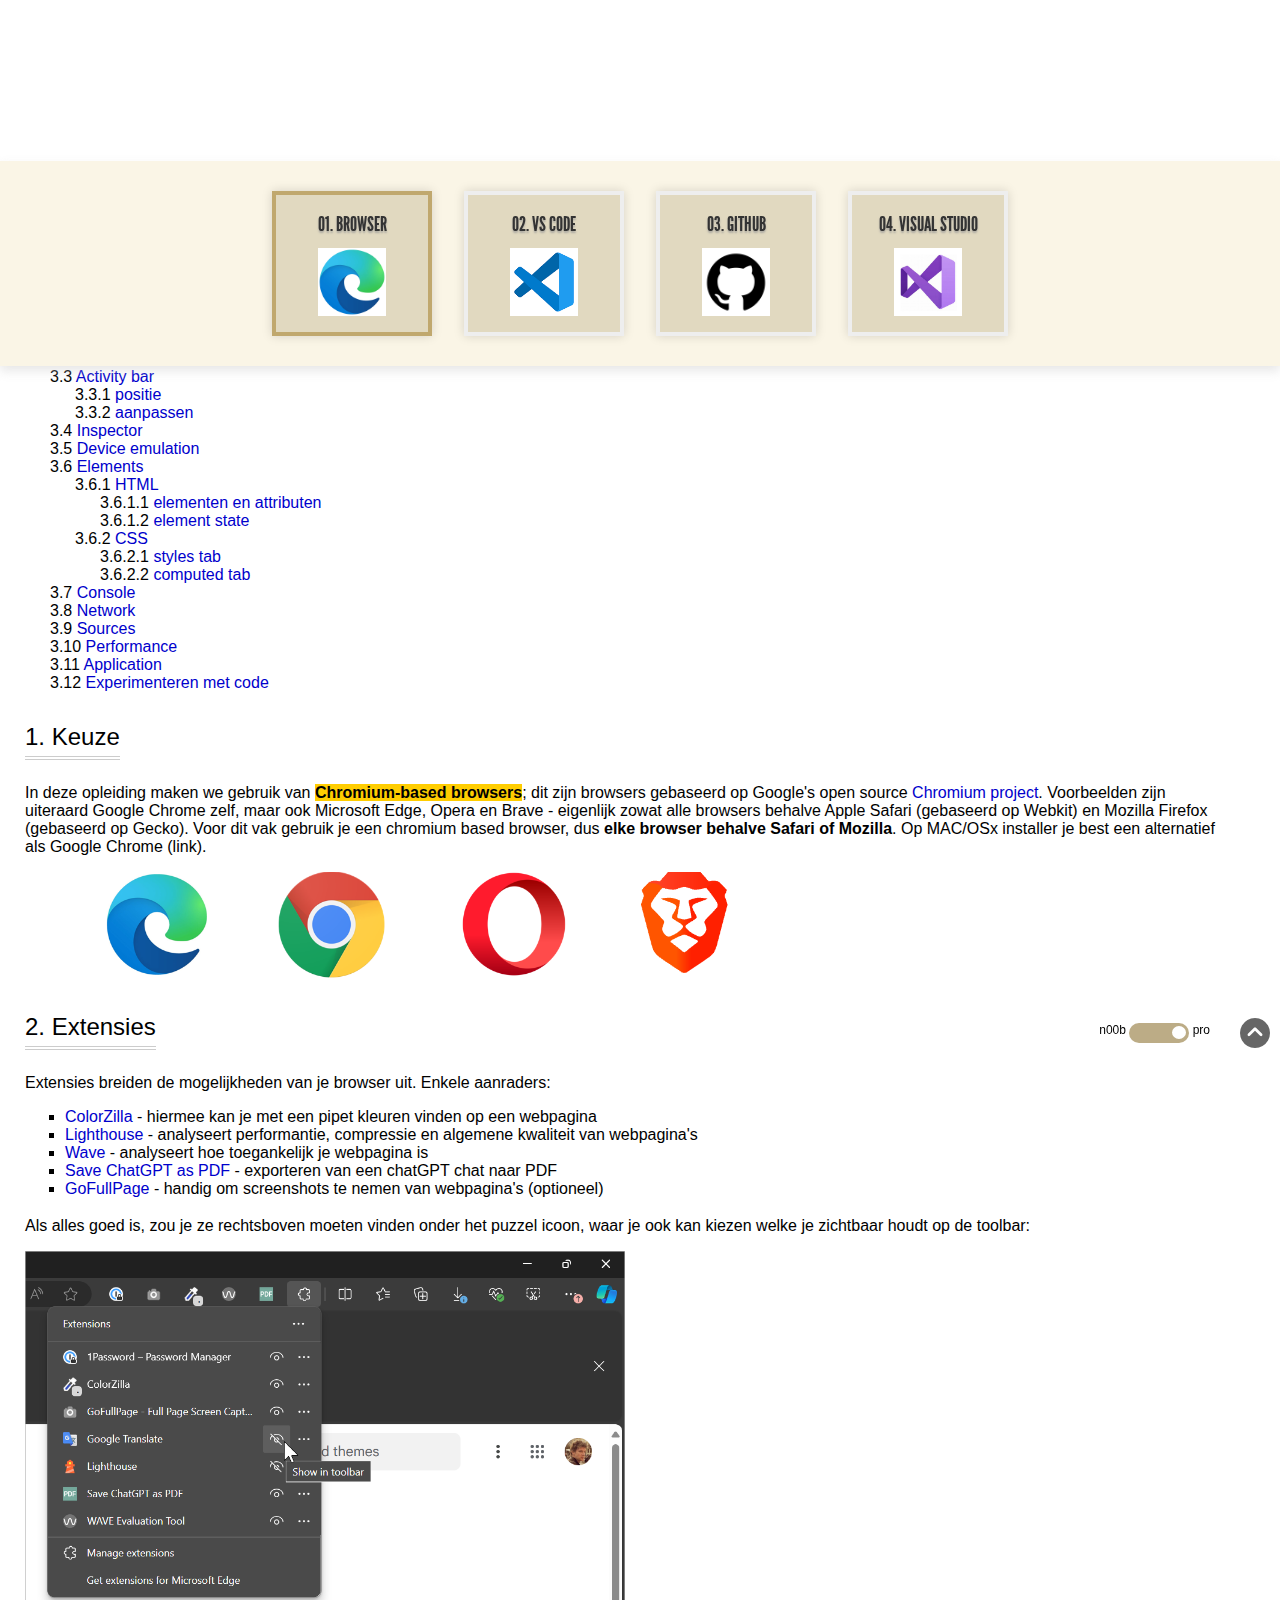
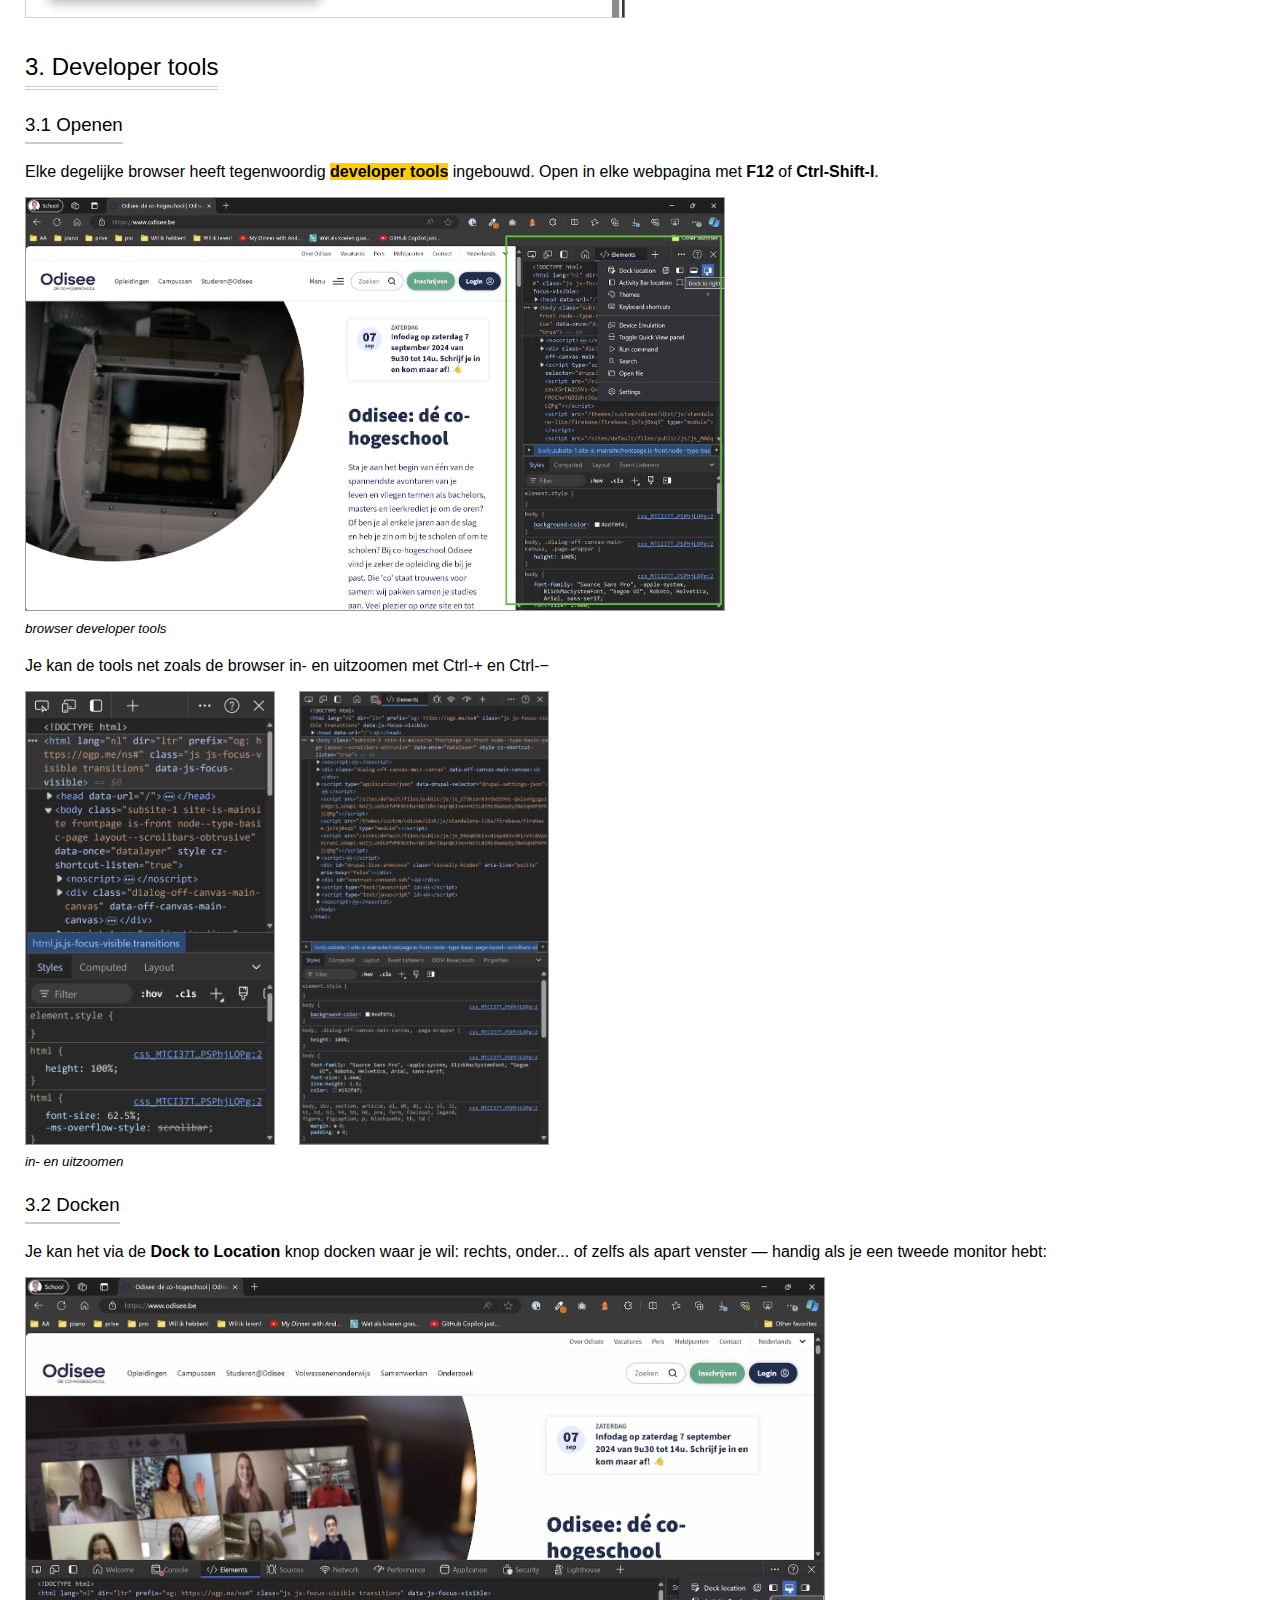
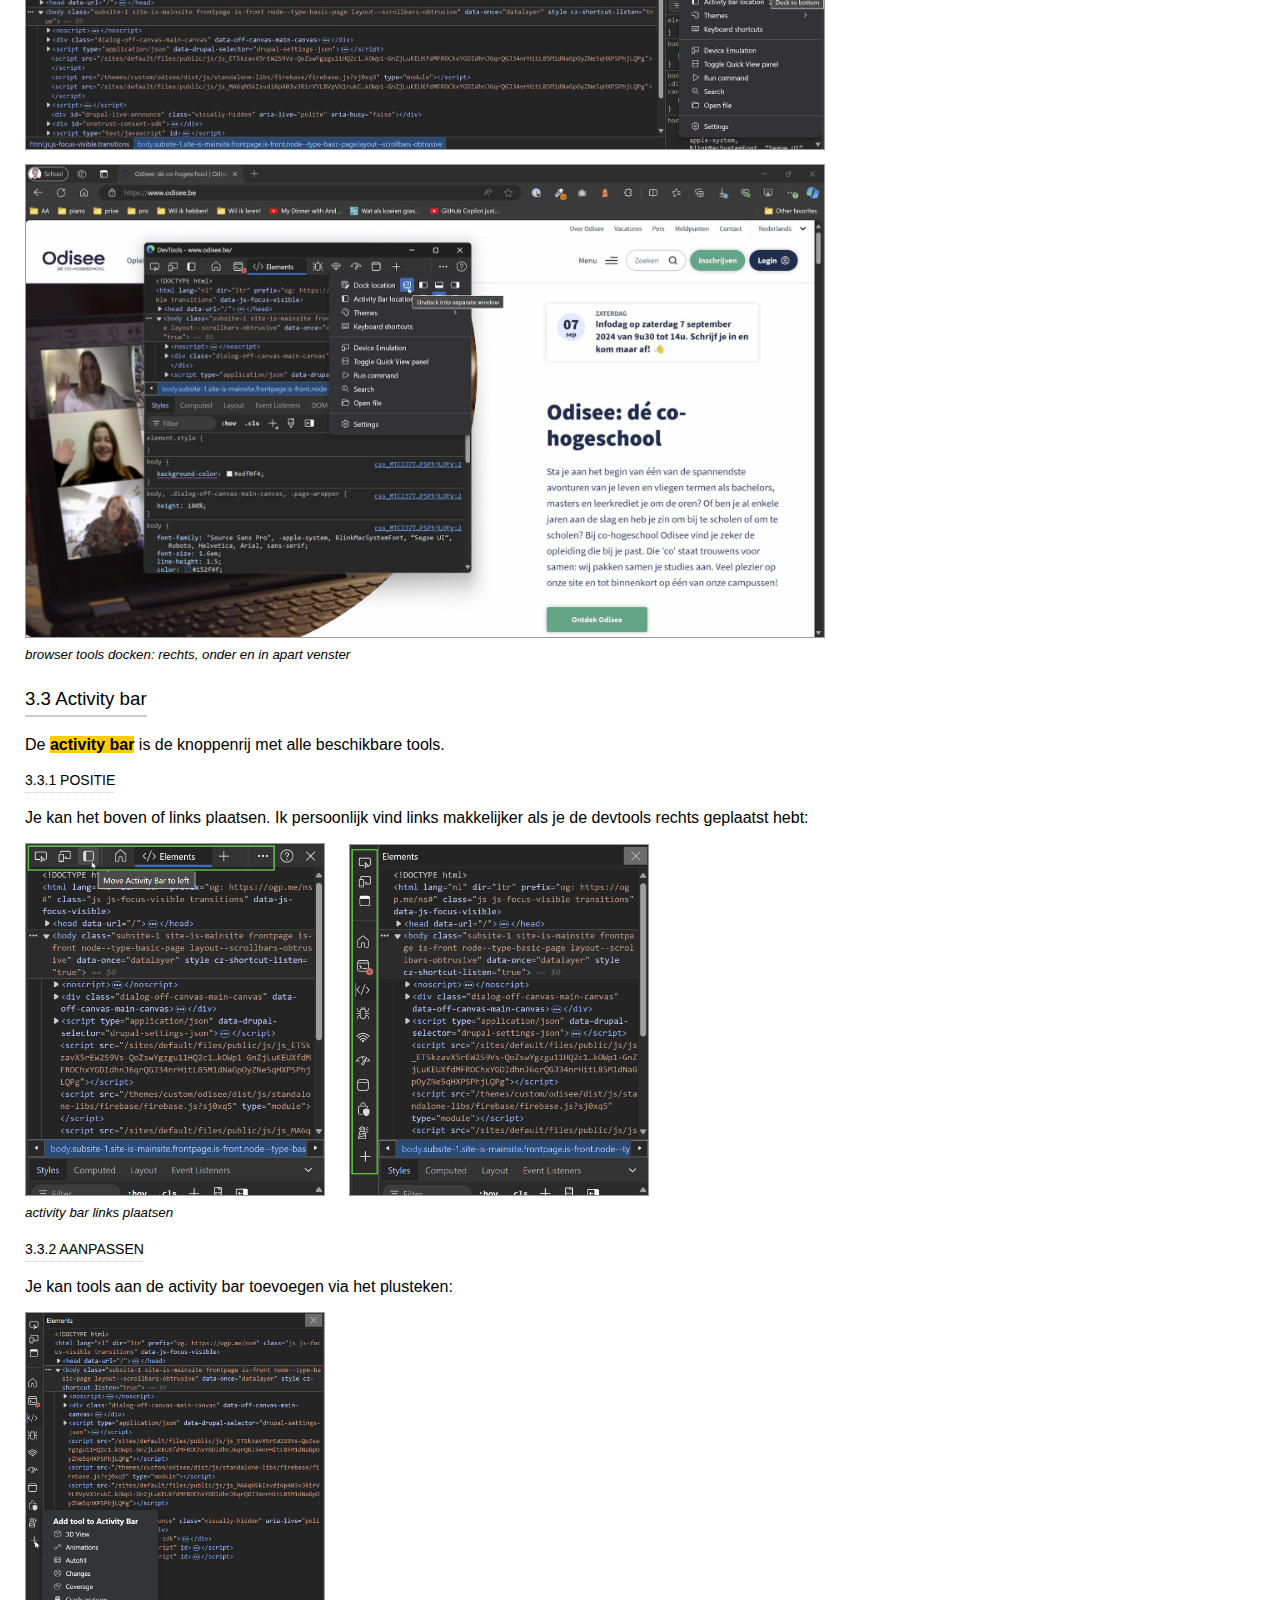
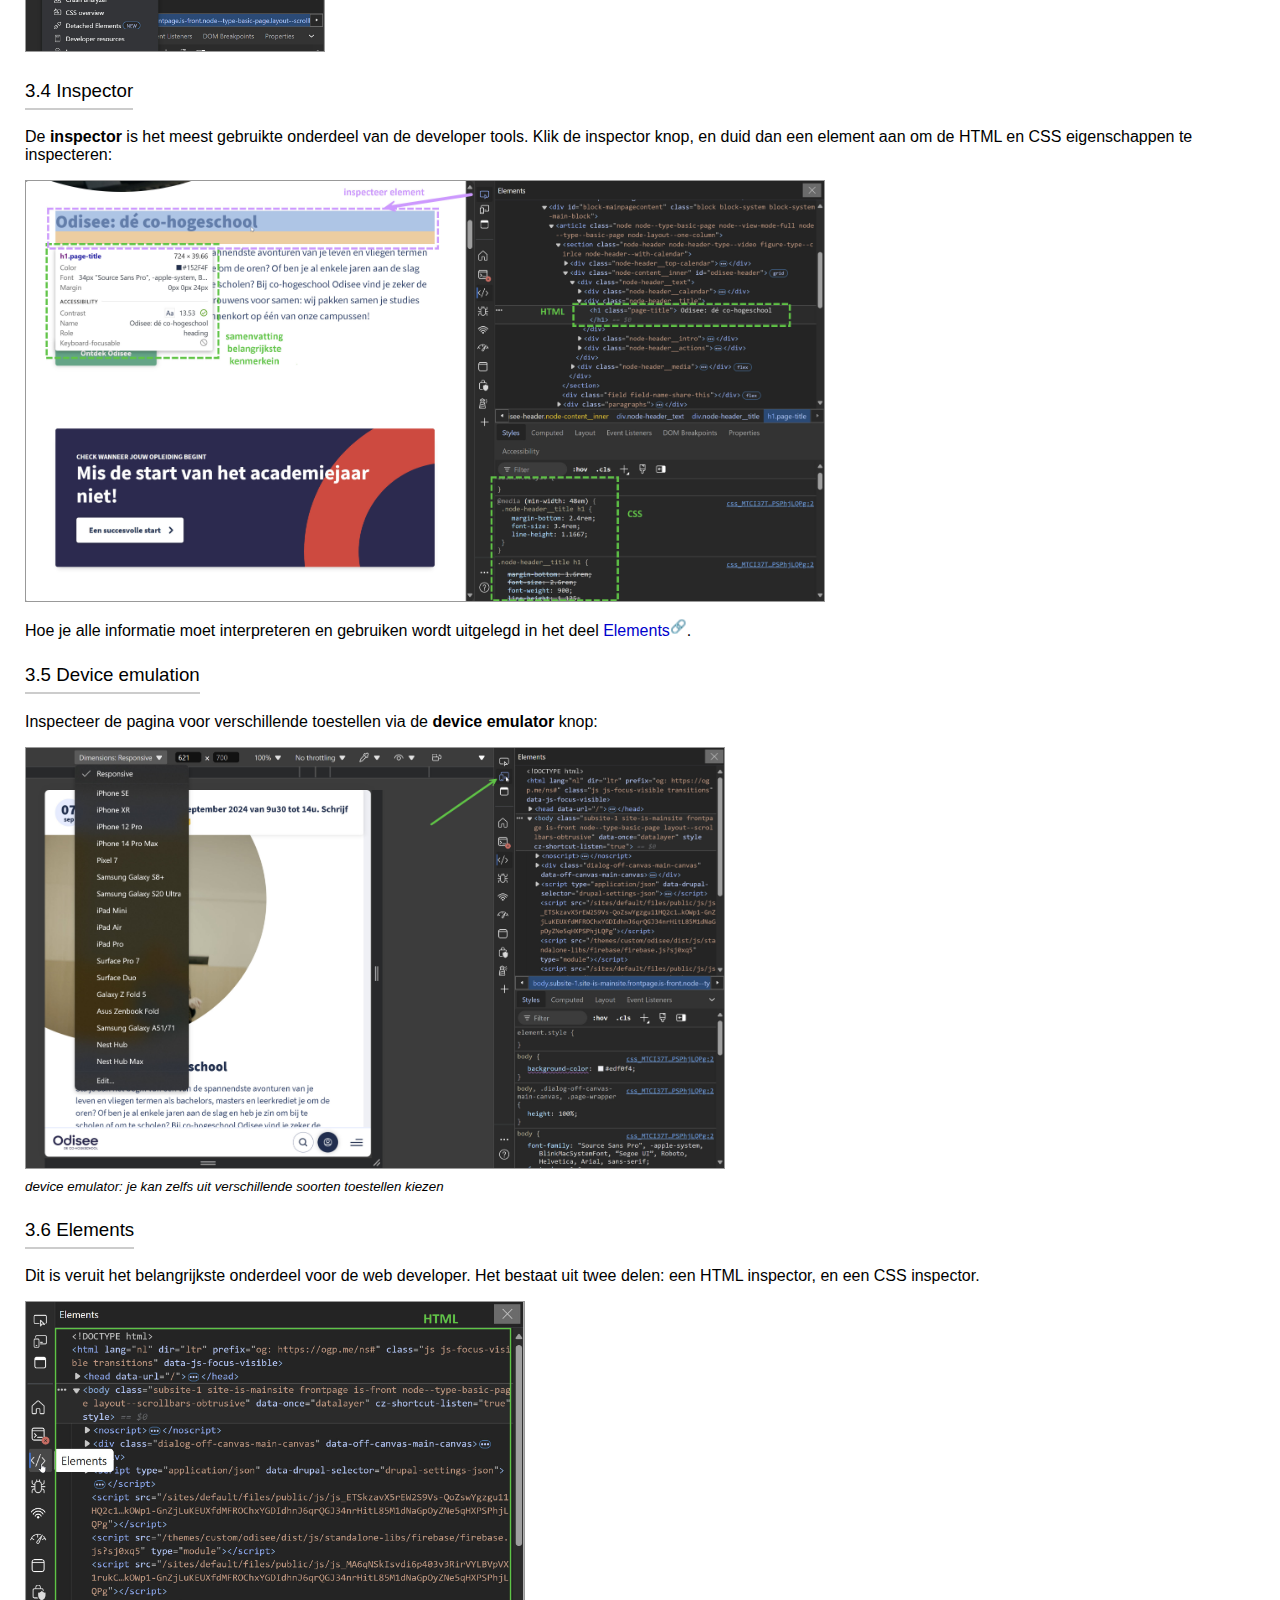
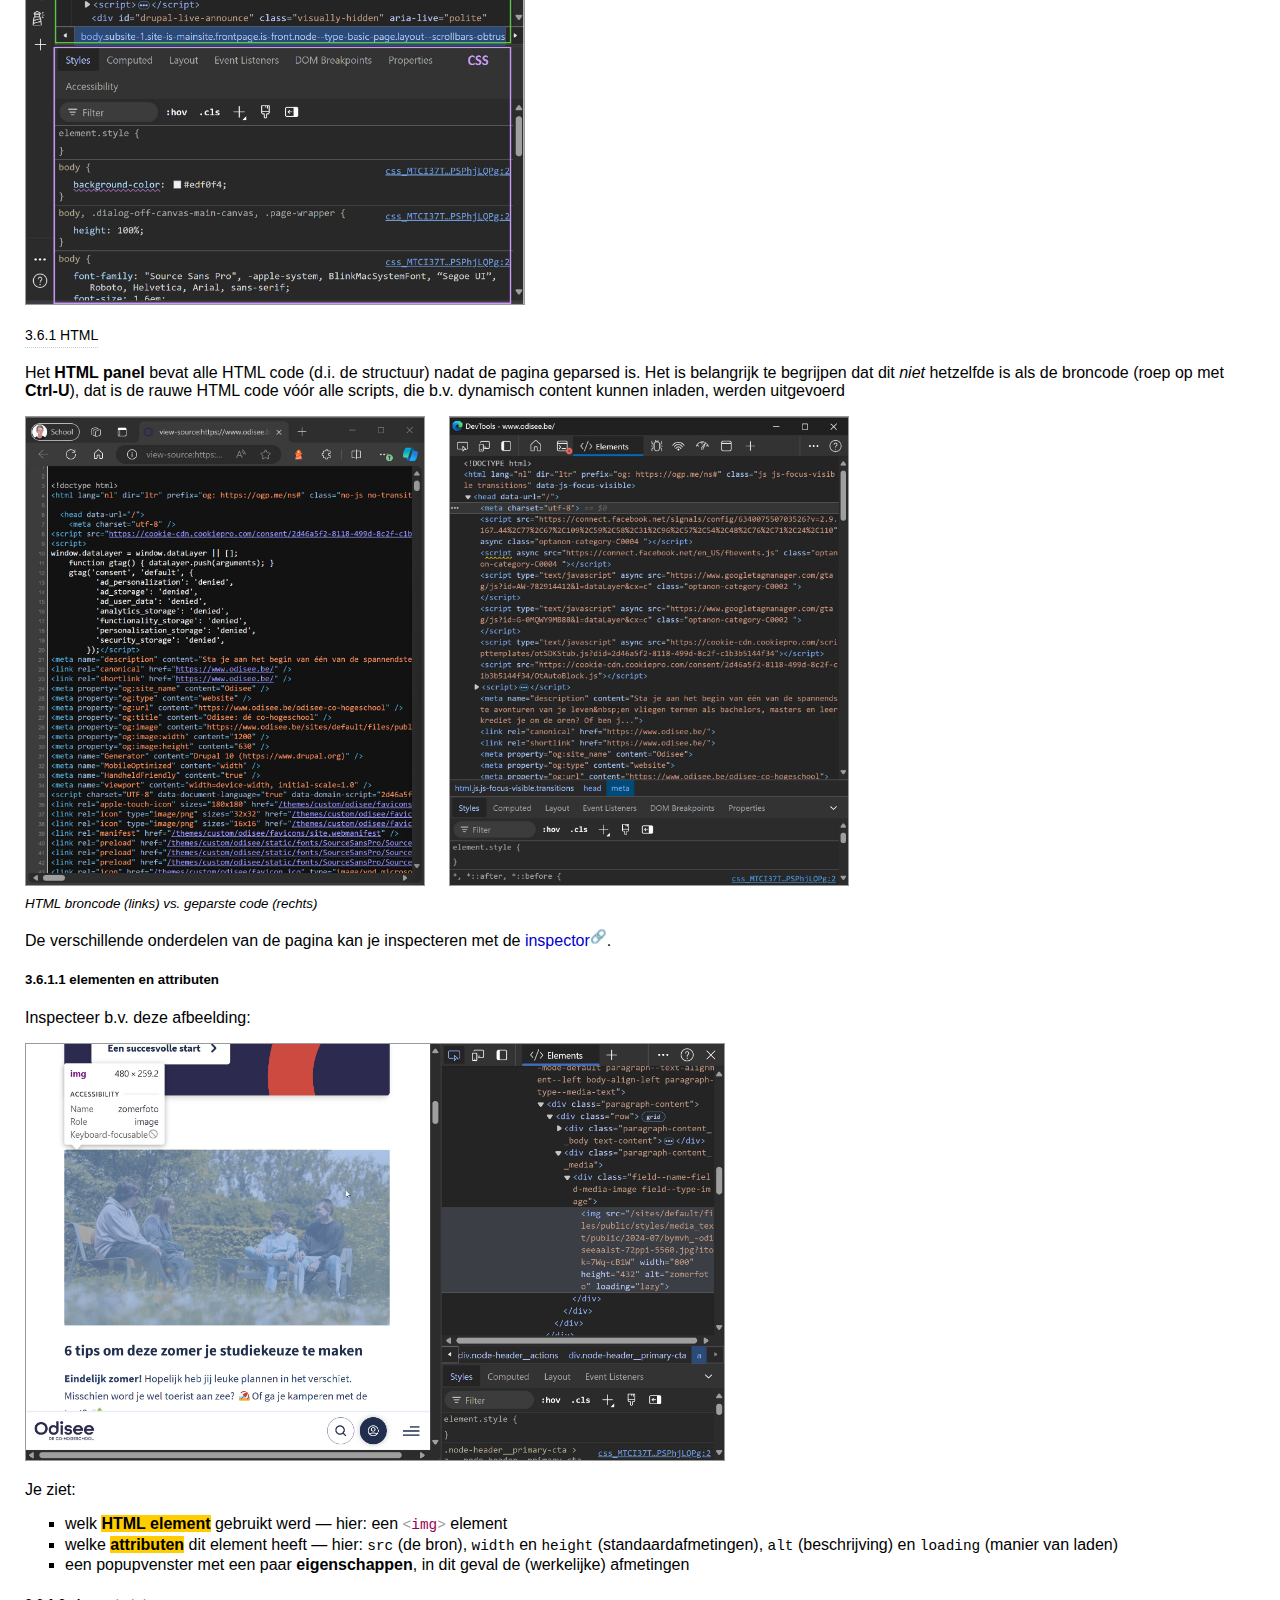
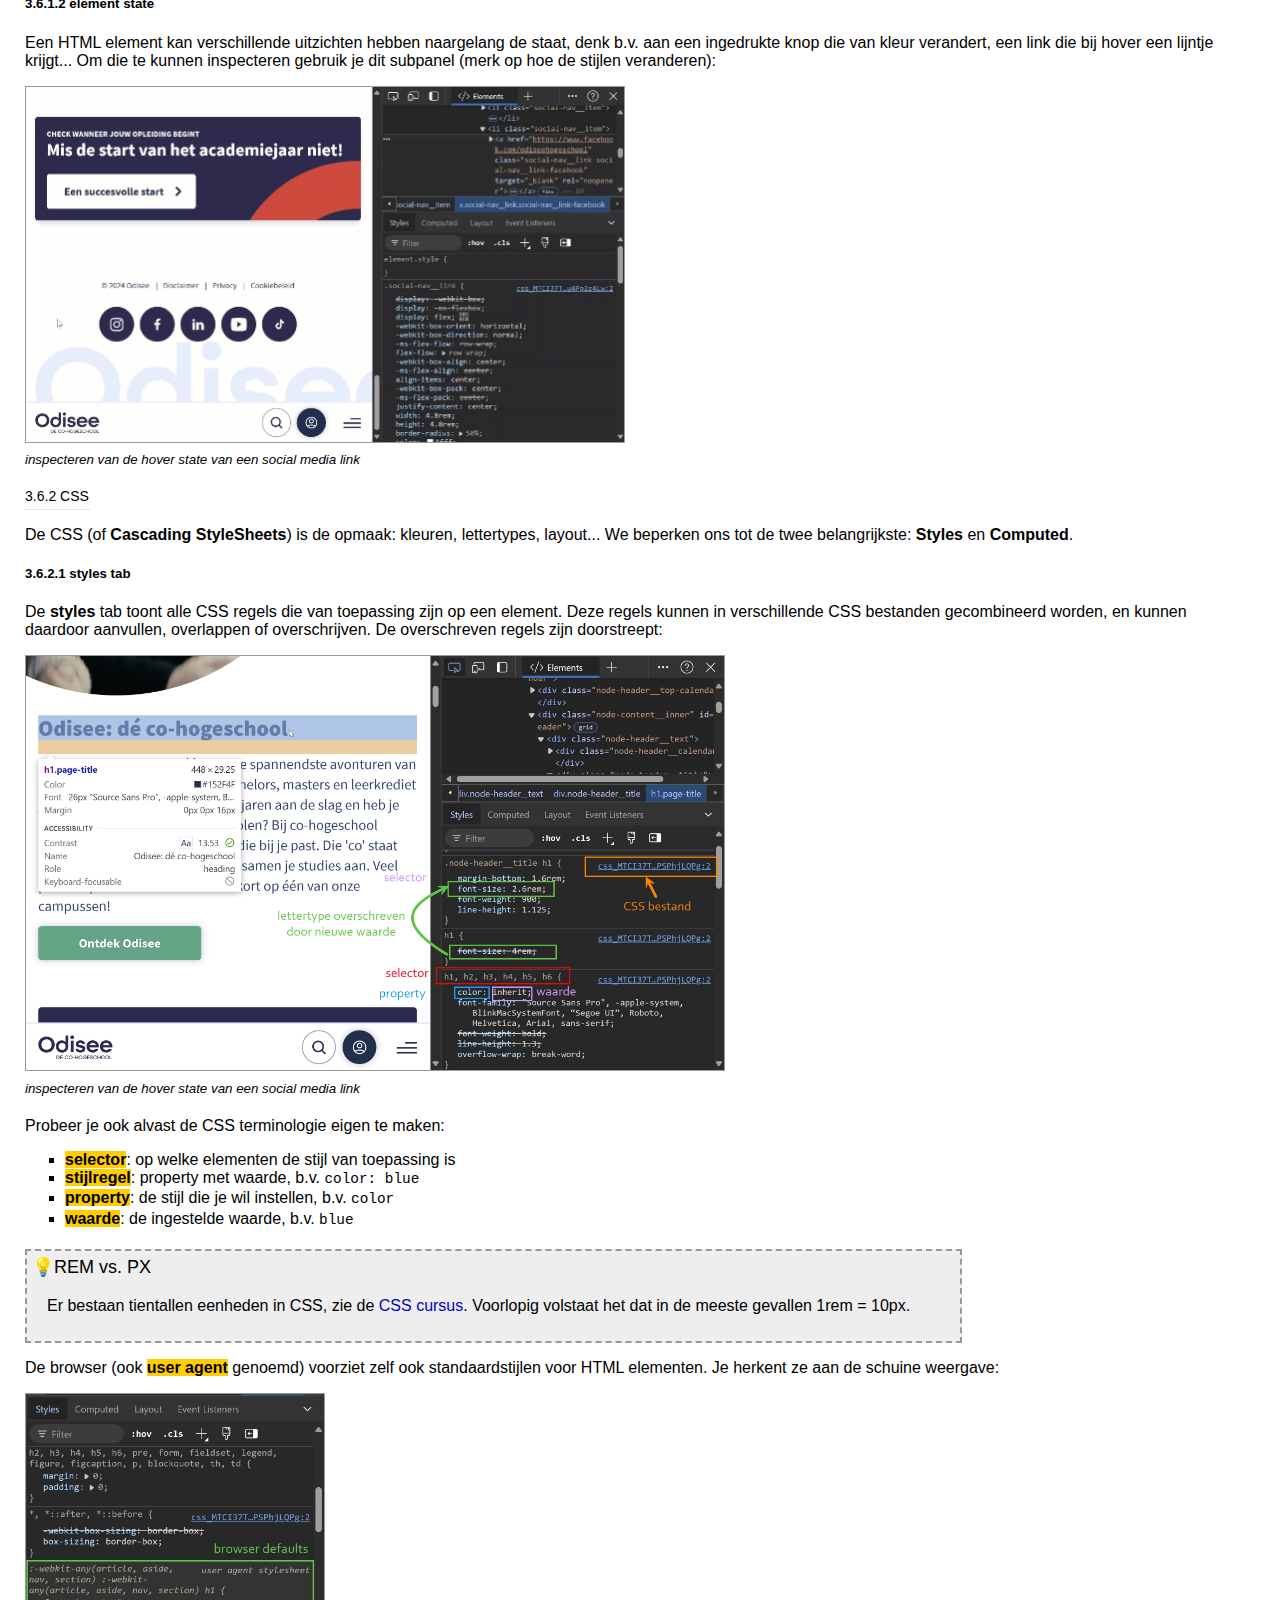
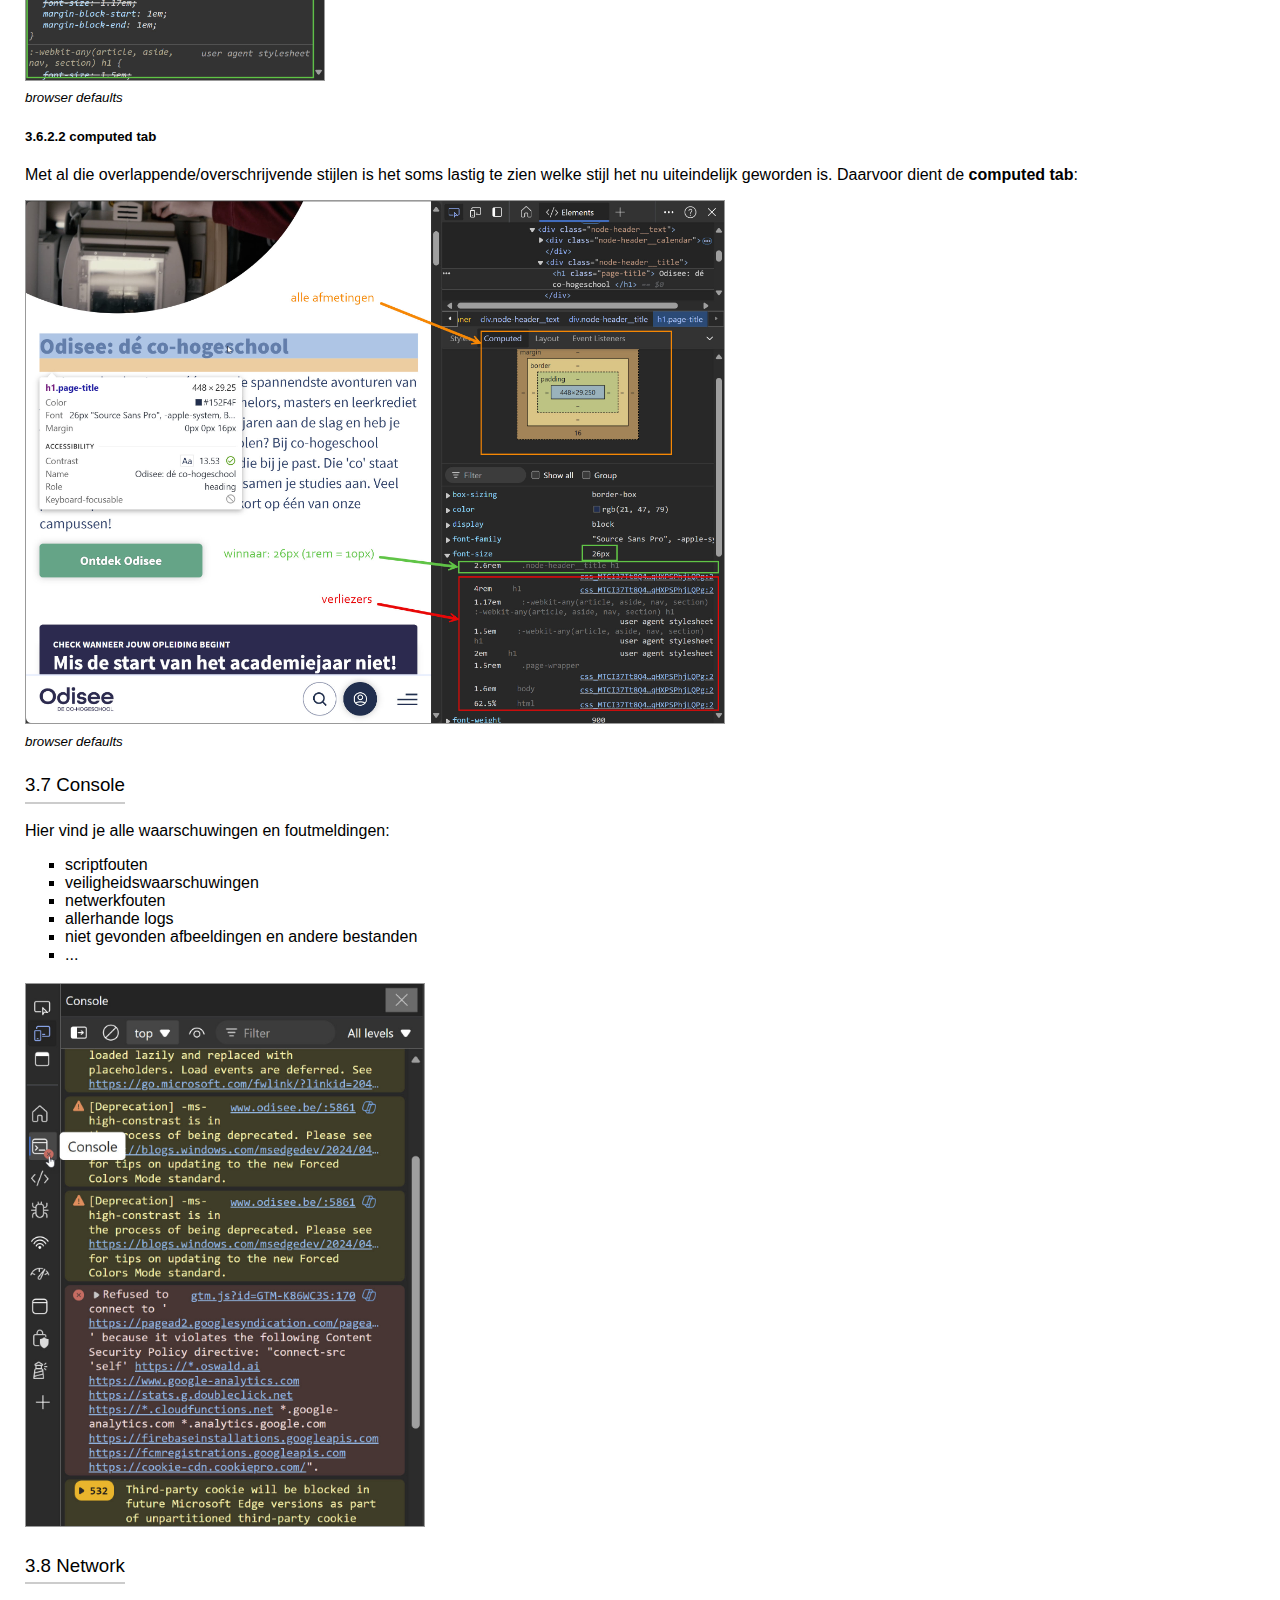
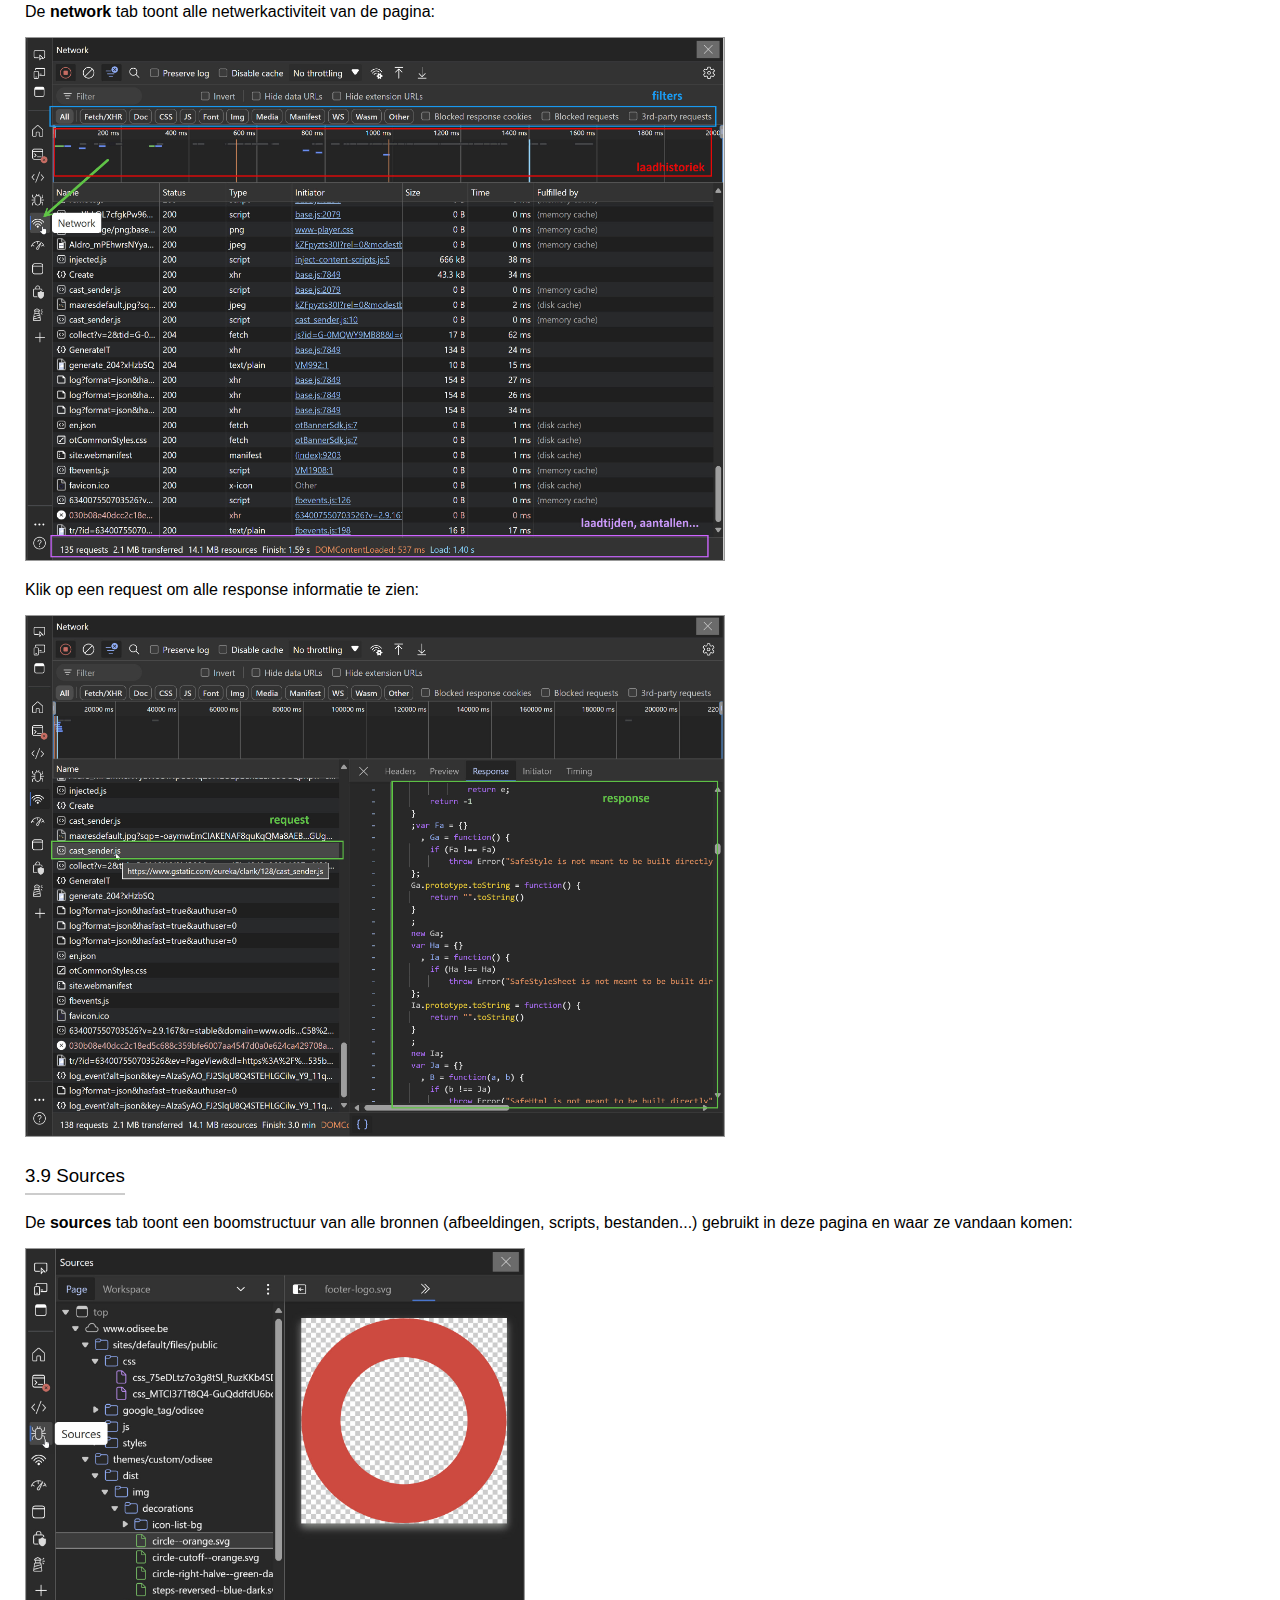
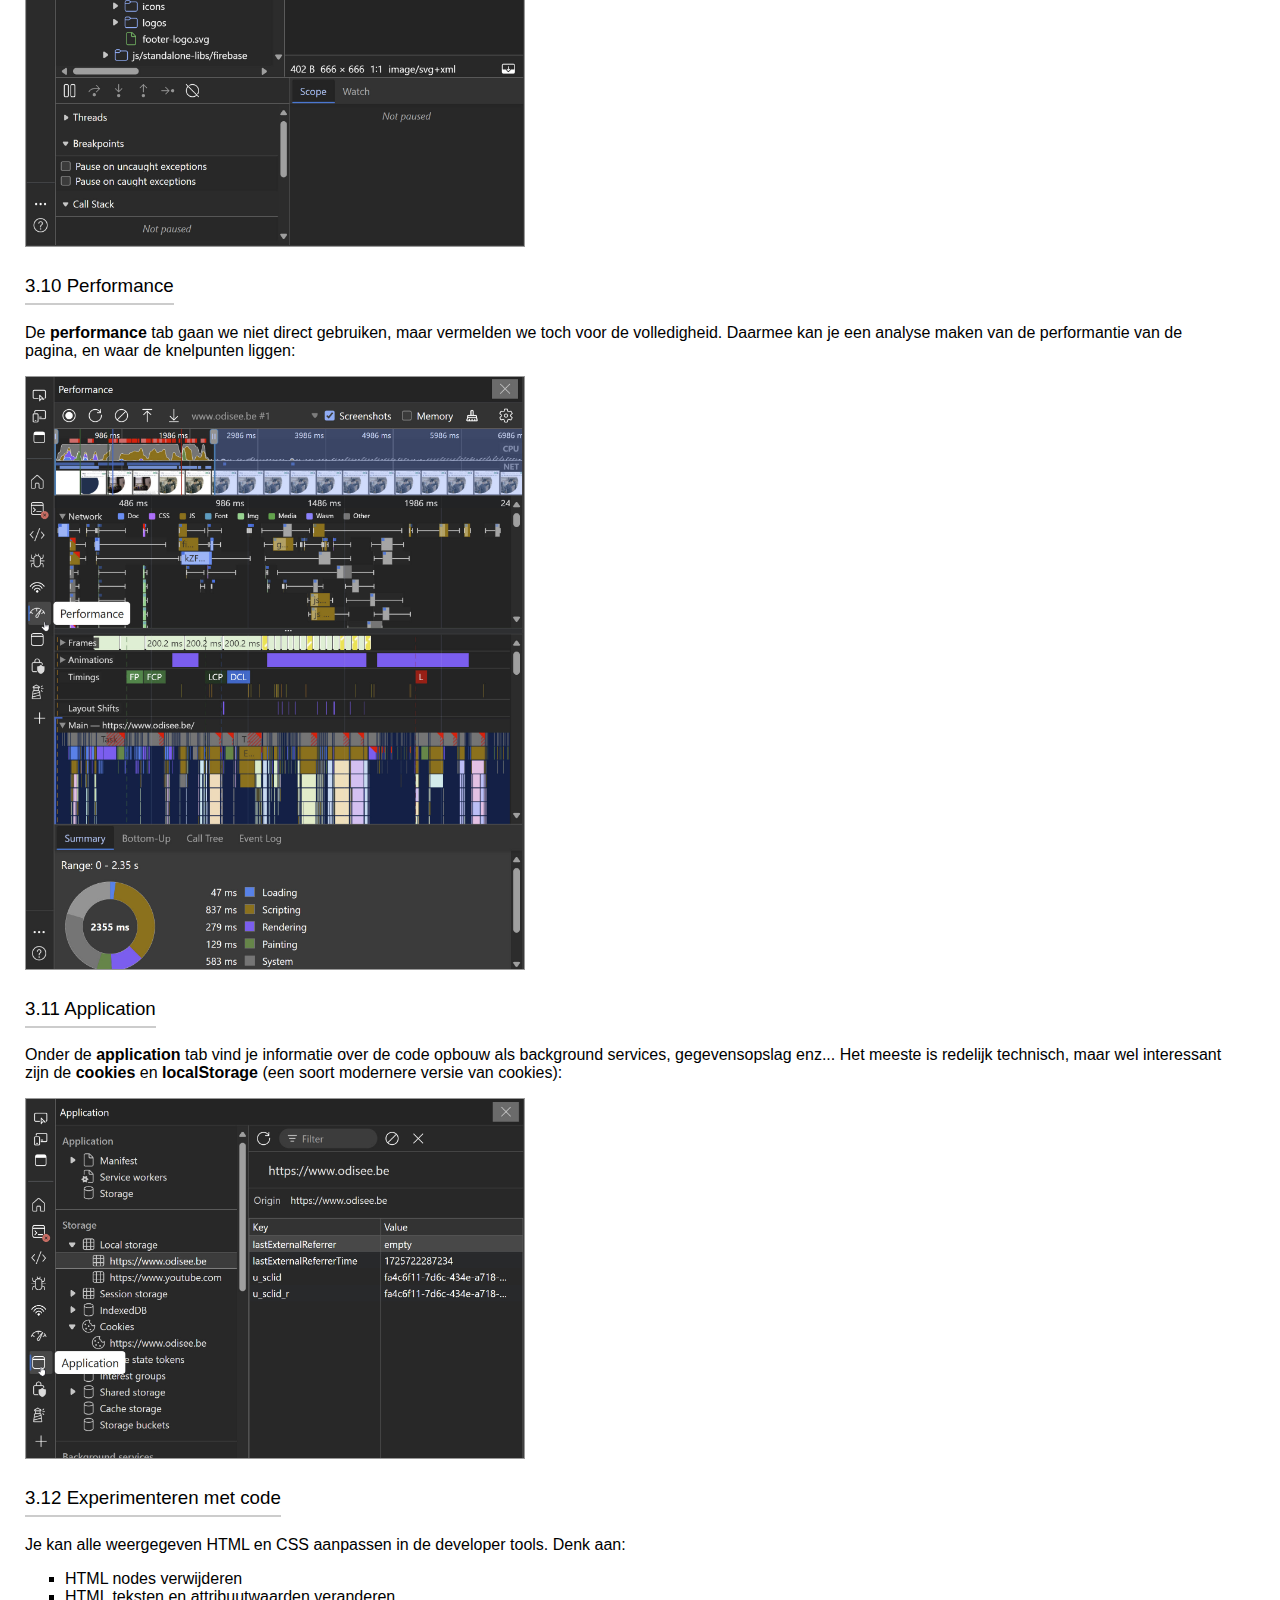
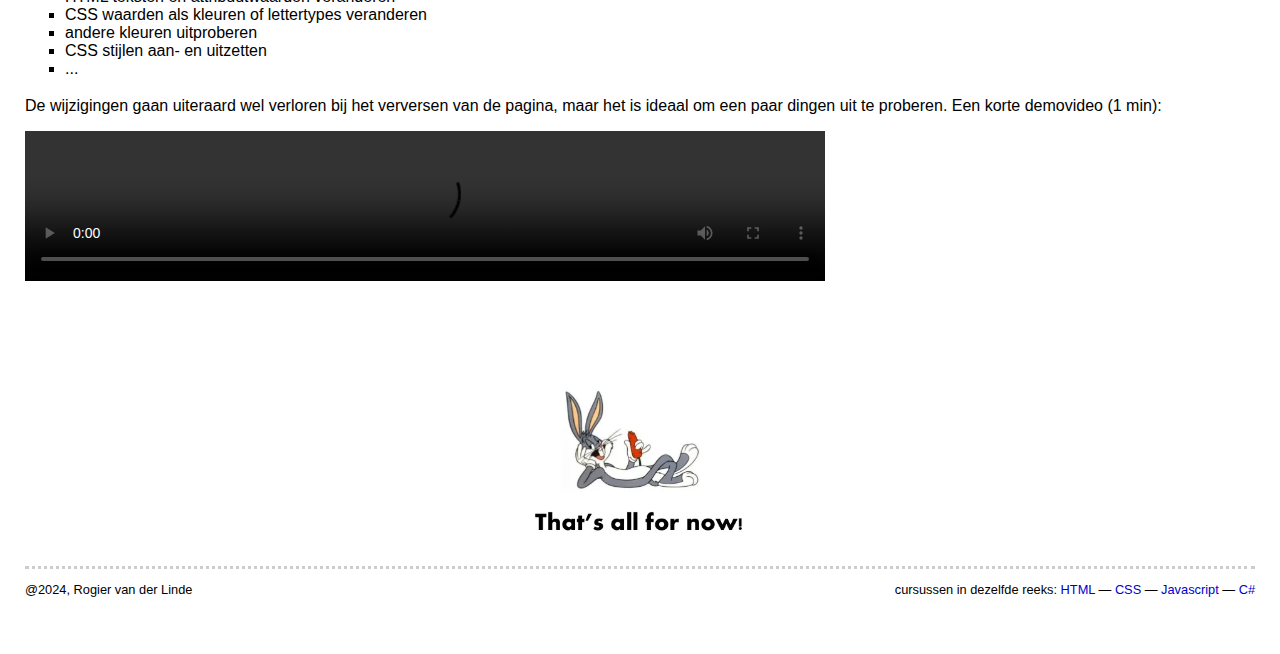
==== commit eb016cc7: "VS code uitgebreid" ====
--- a/01_browser.html
+++ b/01_browser.html
@@ -3,7 +3,7 @@
 <html lang="nl">
 
 <head>
-   <title>Browser | HTML cursus</title>
+   <title>Browser | Ontwikkelomgeving</title>
    <meta charset="UTF-8">
    <meta name="viewport" content="width=device-width, initial-scale=1.0">
    <link rel="stylesheet" href="common/styles.css">
@@ -42,8 +42,8 @@
    <main>
       <h2>Keuze</h2>
       <p>
-         In deze opleiding maken we gebruik van <mark>Chromium-based browsers</mark>; dit zijn browsers gebaseerd op Google's open source <a href="https://www.chromium.org/chromium-projects/">Chromium project</a>. 
-         Voorbeelden zijn uiteraard Google Chrome zelf, maar ook Microsoft Edge, Opera en Brave - eigenlijk zowat alle browsers behalve Apple Safari (gebaseerd op Webkit) en Mozilla Firefox (gebaseerd op Gecko). Voor dit vak gebruik je een chromium based browser, dus <strong>elke browser behalve Safari of Mozilla</strong>. 
+         In deze opleiding maken we gebruik van <mark>Chromium-based browsers</mark>; dit zijn browsers gebaseerd op Google's open source <a href="https://www.chromium.org/chromium-projects/">Chromium project</a>.
+         Voorbeelden zijn uiteraard Google Chrome zelf, maar ook Microsoft Edge, Opera en Brave - eigenlijk zowat alle browsers behalve Apple Safari (gebaseerd op Webkit) en Mozilla Firefox (gebaseerd op Gecko). Voor dit vak gebruik je een chromium based browser, dus <strong>elke browser behalve Safari of Mozilla</strong>.
          Op MAC/OSx installer je best een alternatief als Google Chrome (link).
       </p>
       <p><img src="img/01_browser/browsers.png" alt="" class="w-800"></p>
@@ -65,7 +65,7 @@
       <h2>Developer tools</h2>
       <h3>Openen</h3>
       <p>
-         Elke degelijke browser heeft tegenwoordig <mark>developer tools</mark> ingebouwd. Open in elke webpagina met <strong>F12</strong> of <strong>Ctrl-Shift-I</strong>. 
+         Elke degelijke browser heeft tegenwoordig <mark>developer tools</mark> ingebouwd. Open in elke webpagina met <strong>F12</strong> of <strong>Ctrl-Shift-I</strong>.
       </p>
       <figure>
          <img src="img/01_browser/dev-dock-right.jpg" alt="" class="bordered w-700">
@@ -158,7 +158,7 @@
       </ul>
       <div class="tips" data-caption="💡REM vs. PX">
          <p>
-            Er bestaan tientallen eenheden in CSS, zie de <a href="https://rogiervdl.github.io/CSS-course/02_design.html#eenheden">CSS cursus</a>. Voorlopig volstaat het dat in de meeste gevallen 1rem = 10px. 
+            Er bestaan tientallen eenheden in CSS, zie de <a href="https://rogiervdl.github.io/CSS-course/02_design.html#eenheden">CSS cursus</a>. Voorlopig volstaat het dat in de meeste gevallen 1rem = 10px.
          </p>
       </div>
       <p>De browser (ook <mark>user agent</mark> genoemd) voorziet zelf ook standaardstijlen voor HTML elementen. Je herkent ze aan de schuine weergave:</p>
@@ -211,17 +211,20 @@
          <li>...</li>
       </ul>
       <p>
-         De wijzigingen gaan uiteraard wel verloren bij het verversen van de pagina, maar het is ideaal om een paar dingen uit te proberen. 
+         De wijzigingen gaan uiteraard wel verloren bij het verversen van de pagina, maar het is ideaal om een paar dingen uit te proberen.
          <span class="noprint">Een korte demovideo (1 min):</span>
       </p>
       <div class="noprint">
          <video src="img/01_browser/devtools experiment.mp4" width="800" controls></video>
       </div>
 
-   </main>   
+   </main>
    <footer>
       <img src="common/img/thats-all.jpg" alt="">
-      <p>@2014, Rogier van der Linde</p>
+      <div class="footer__bottom">
+         <p>@2024, Rogier van der Linde</p>
+         <p>cursussen in dezelfde reeks: <a href="https://rogiervdl.github.io/HTML-course/">HTML</a> &mdash; <a href="https://rogiervdl.github.io/CSS-course/">CSS</a> &mdash; <a href="https://rogiervdl.github.io/JS-course/">Javascript</a> &mdash; <a href="https://rogiervdl.github.io/CS-course/">C#</a></p>
+      </div>
    </footer>
    <a aria-label="up" id="up" href="#top"><span class="fas fa-chevron-circle-up"></span></a>
    <!-- popup -->
@@ -242,7 +245,7 @@
    <script async src="https://www.googletagmanager.com/gtag/js?id=G-FFJVGYKCY8"></script>
    <script>
       window.dataLayer = window.dataLayer || [];
-      function gtag(){dataLayer.push(arguments);}
+      function gtag() { dataLayer.push(arguments); }
       gtag('js', new Date());
 
       gtag('config', 'G-FFJVGYKCY8');
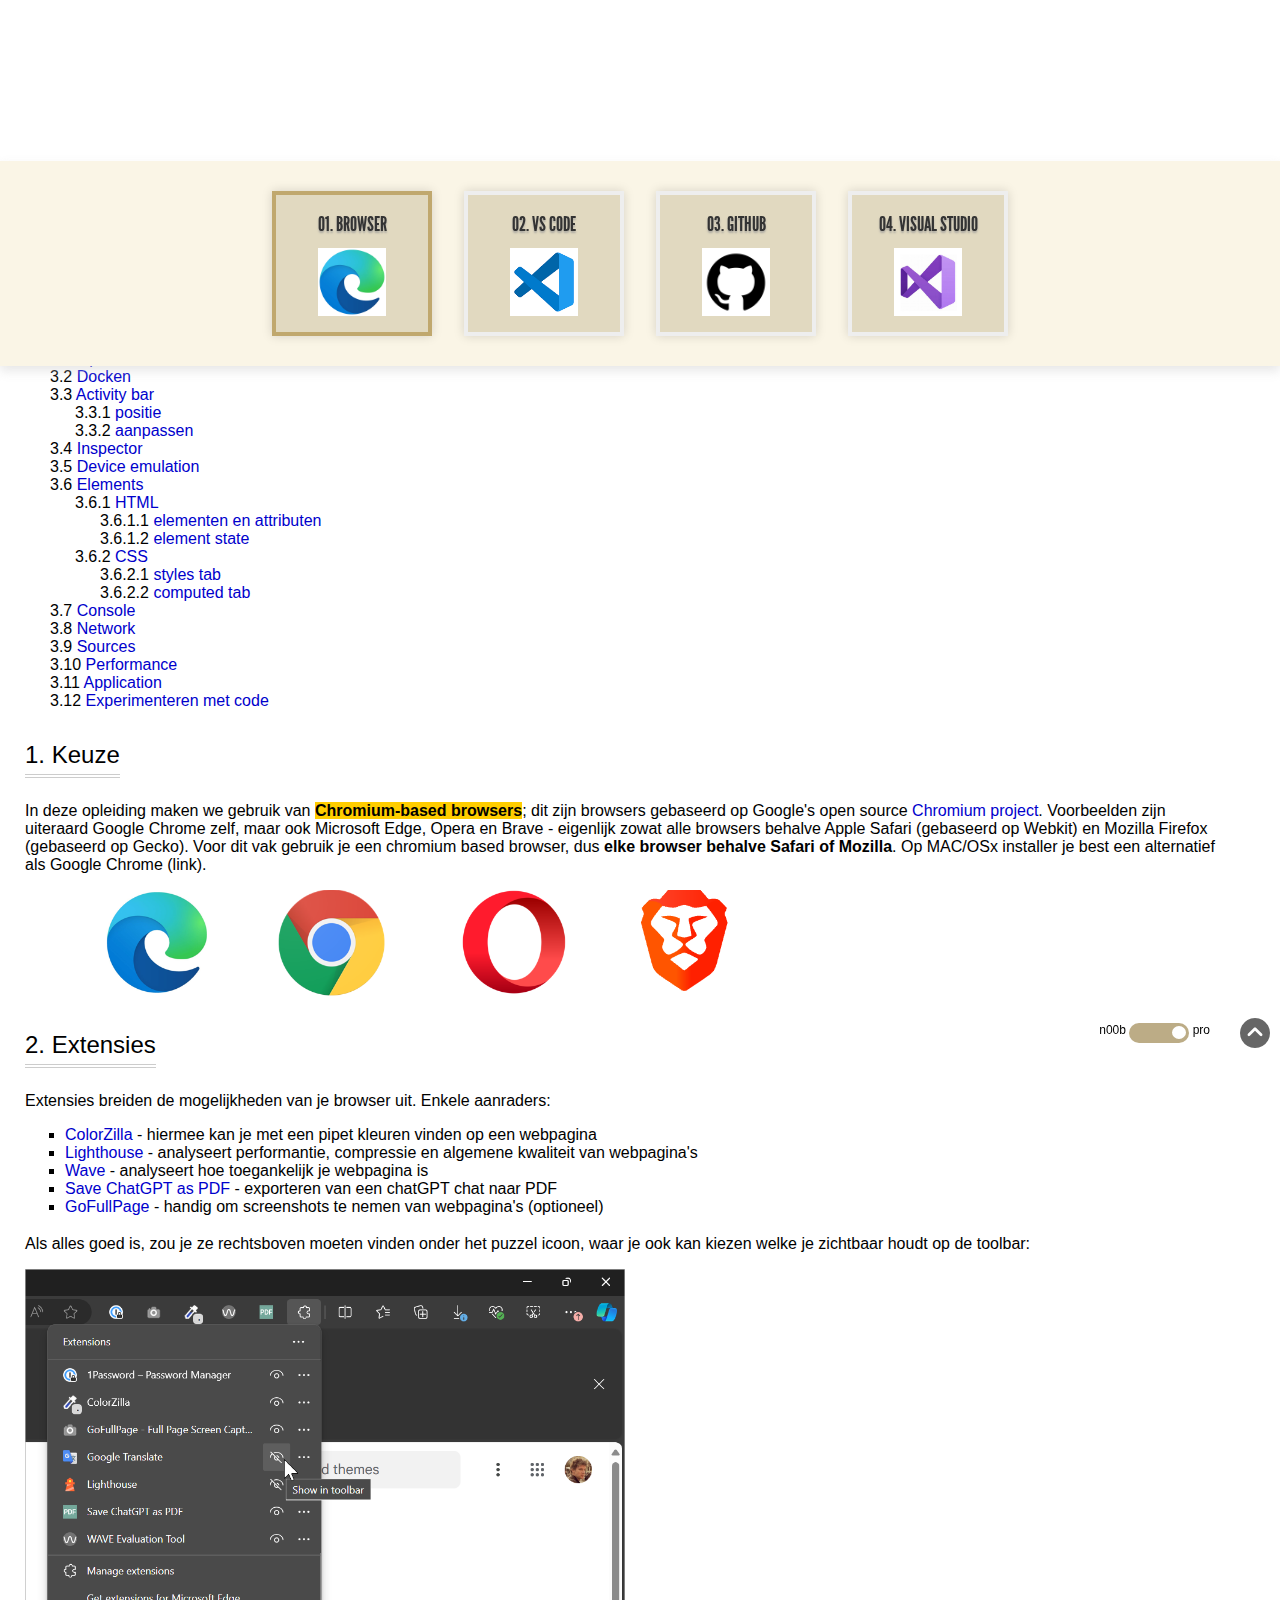
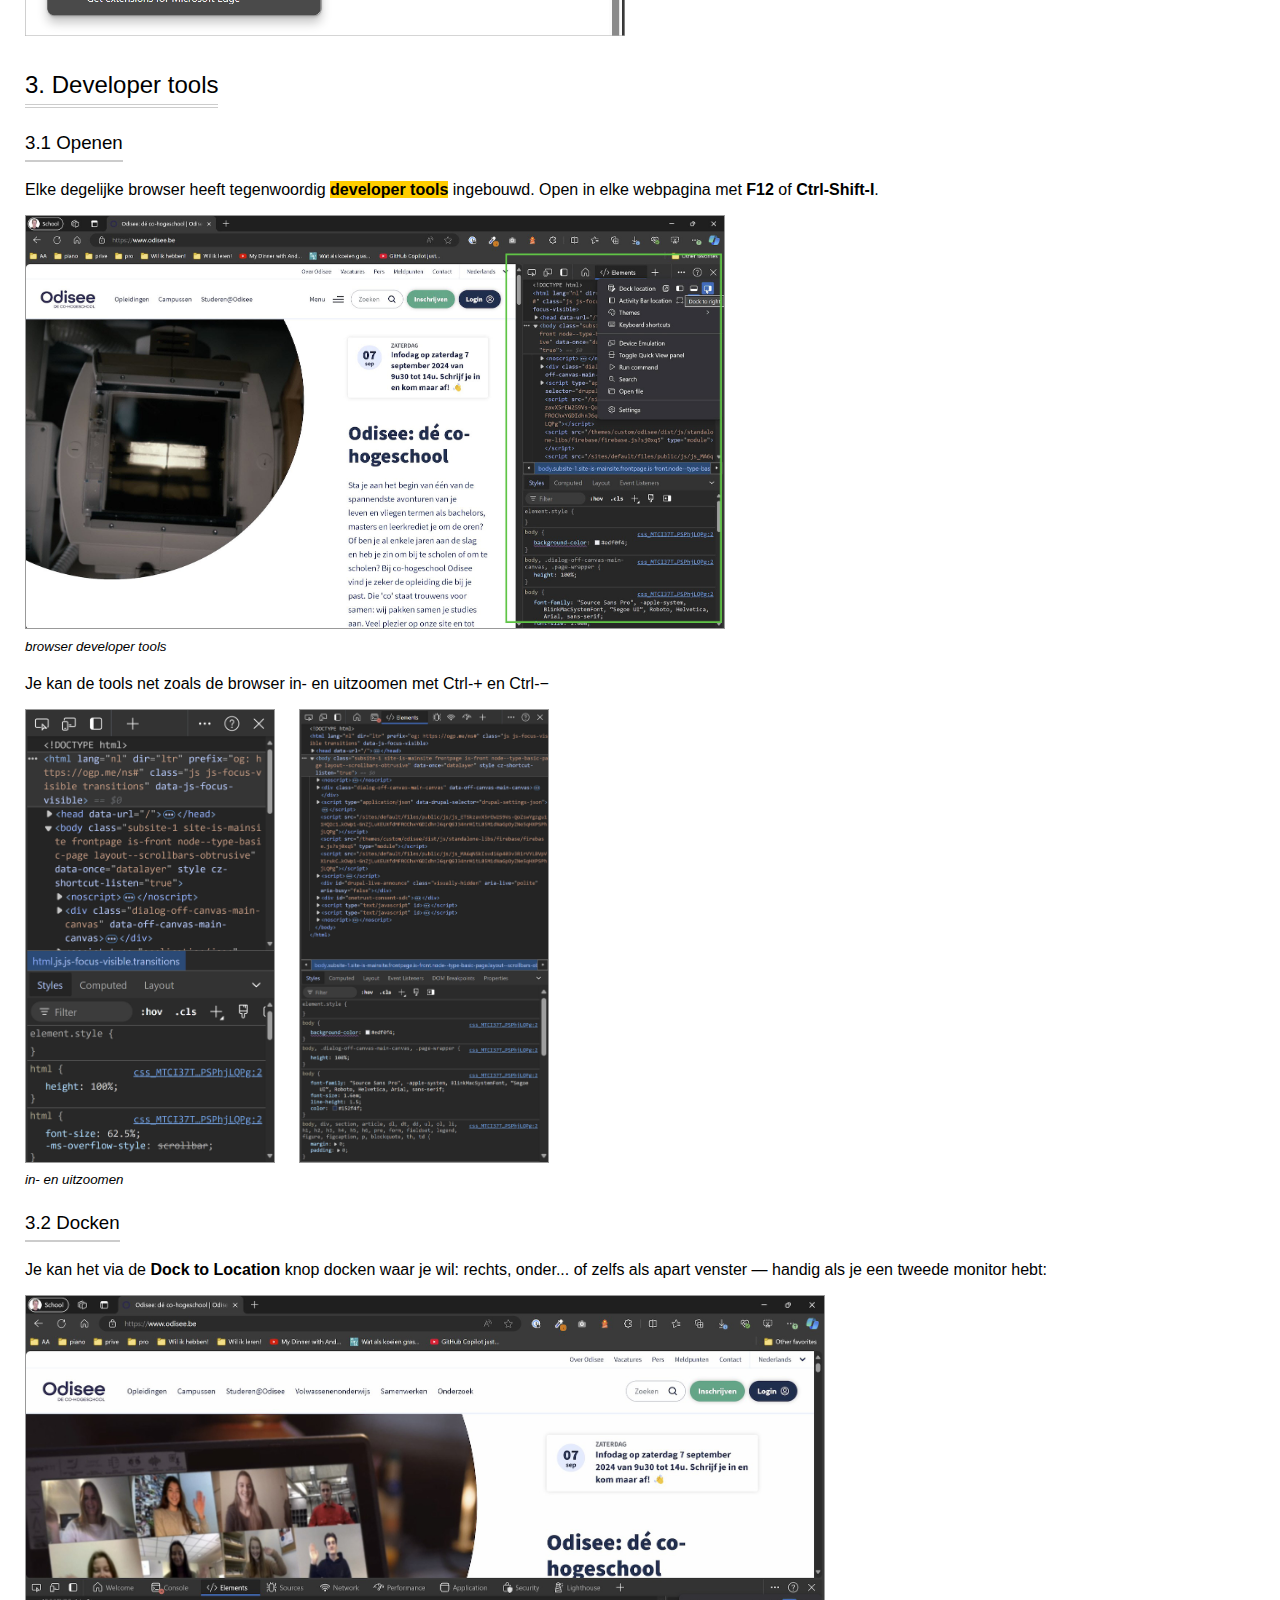
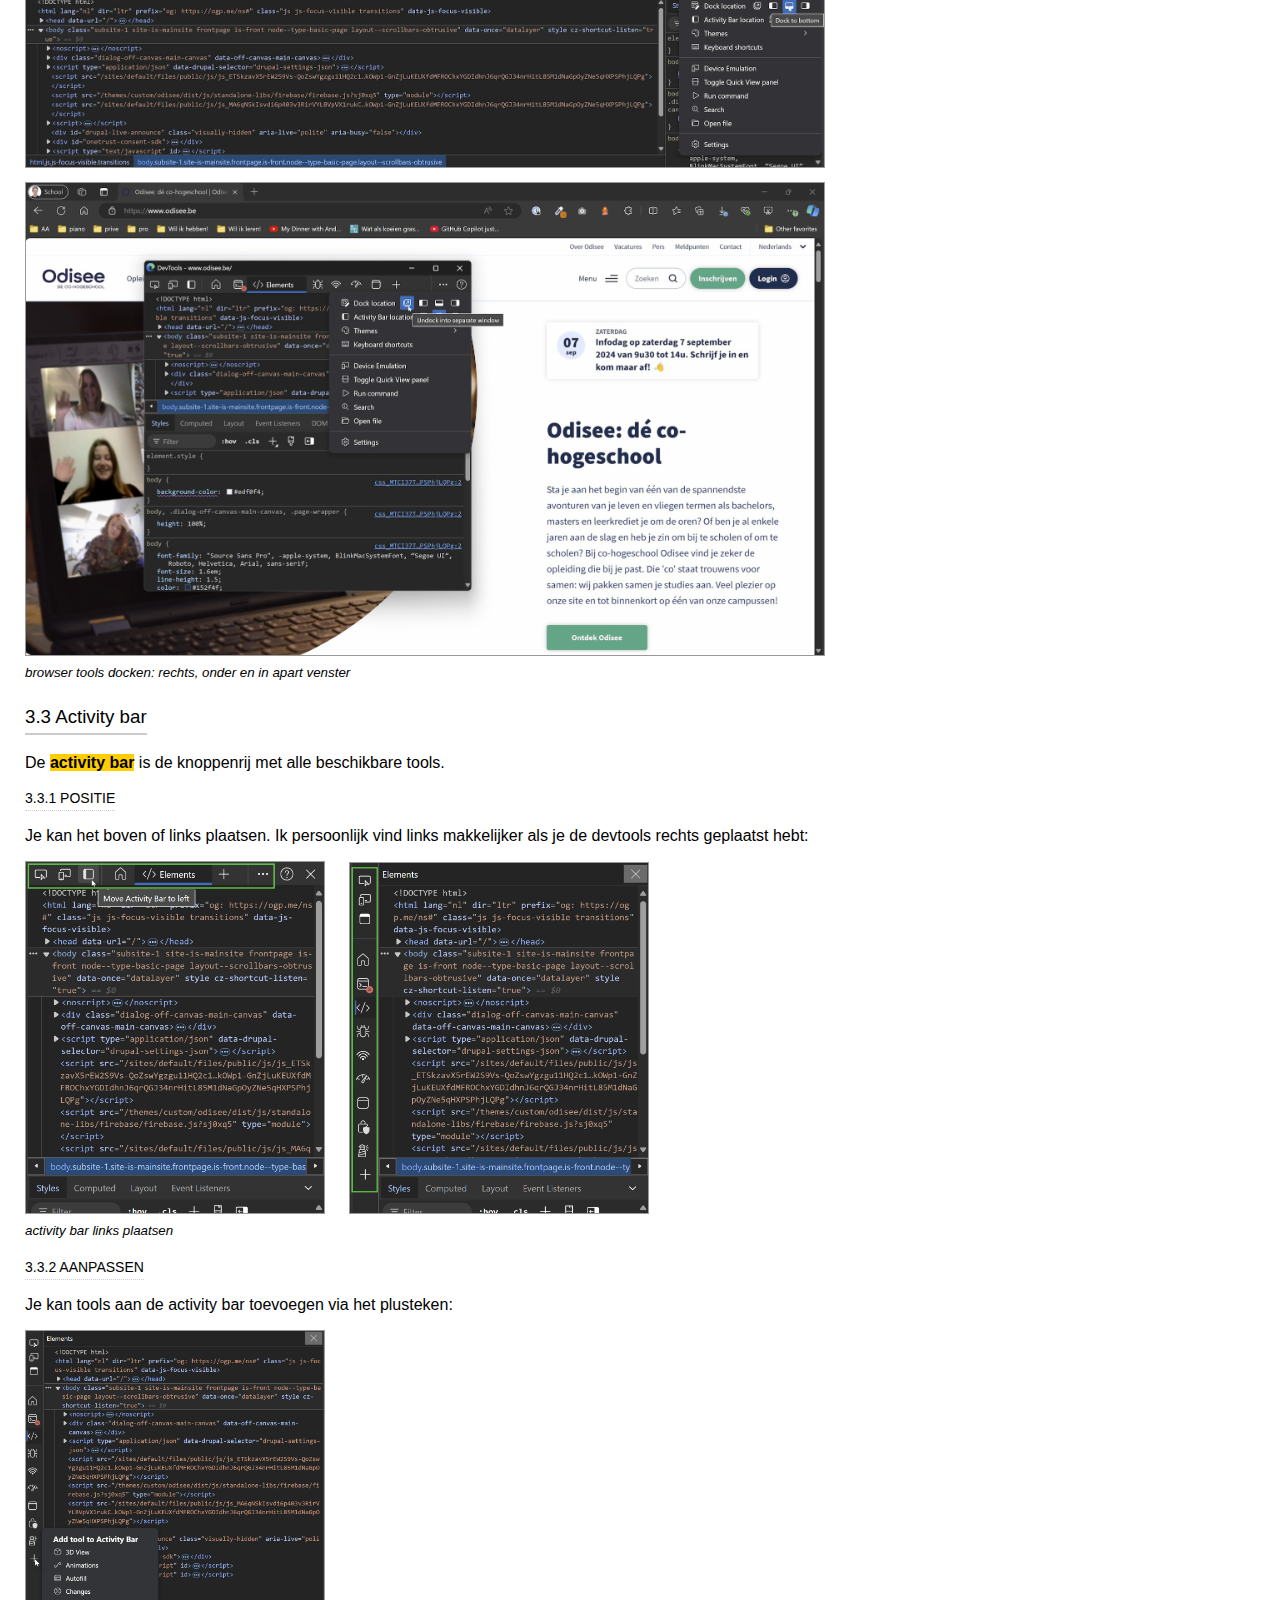
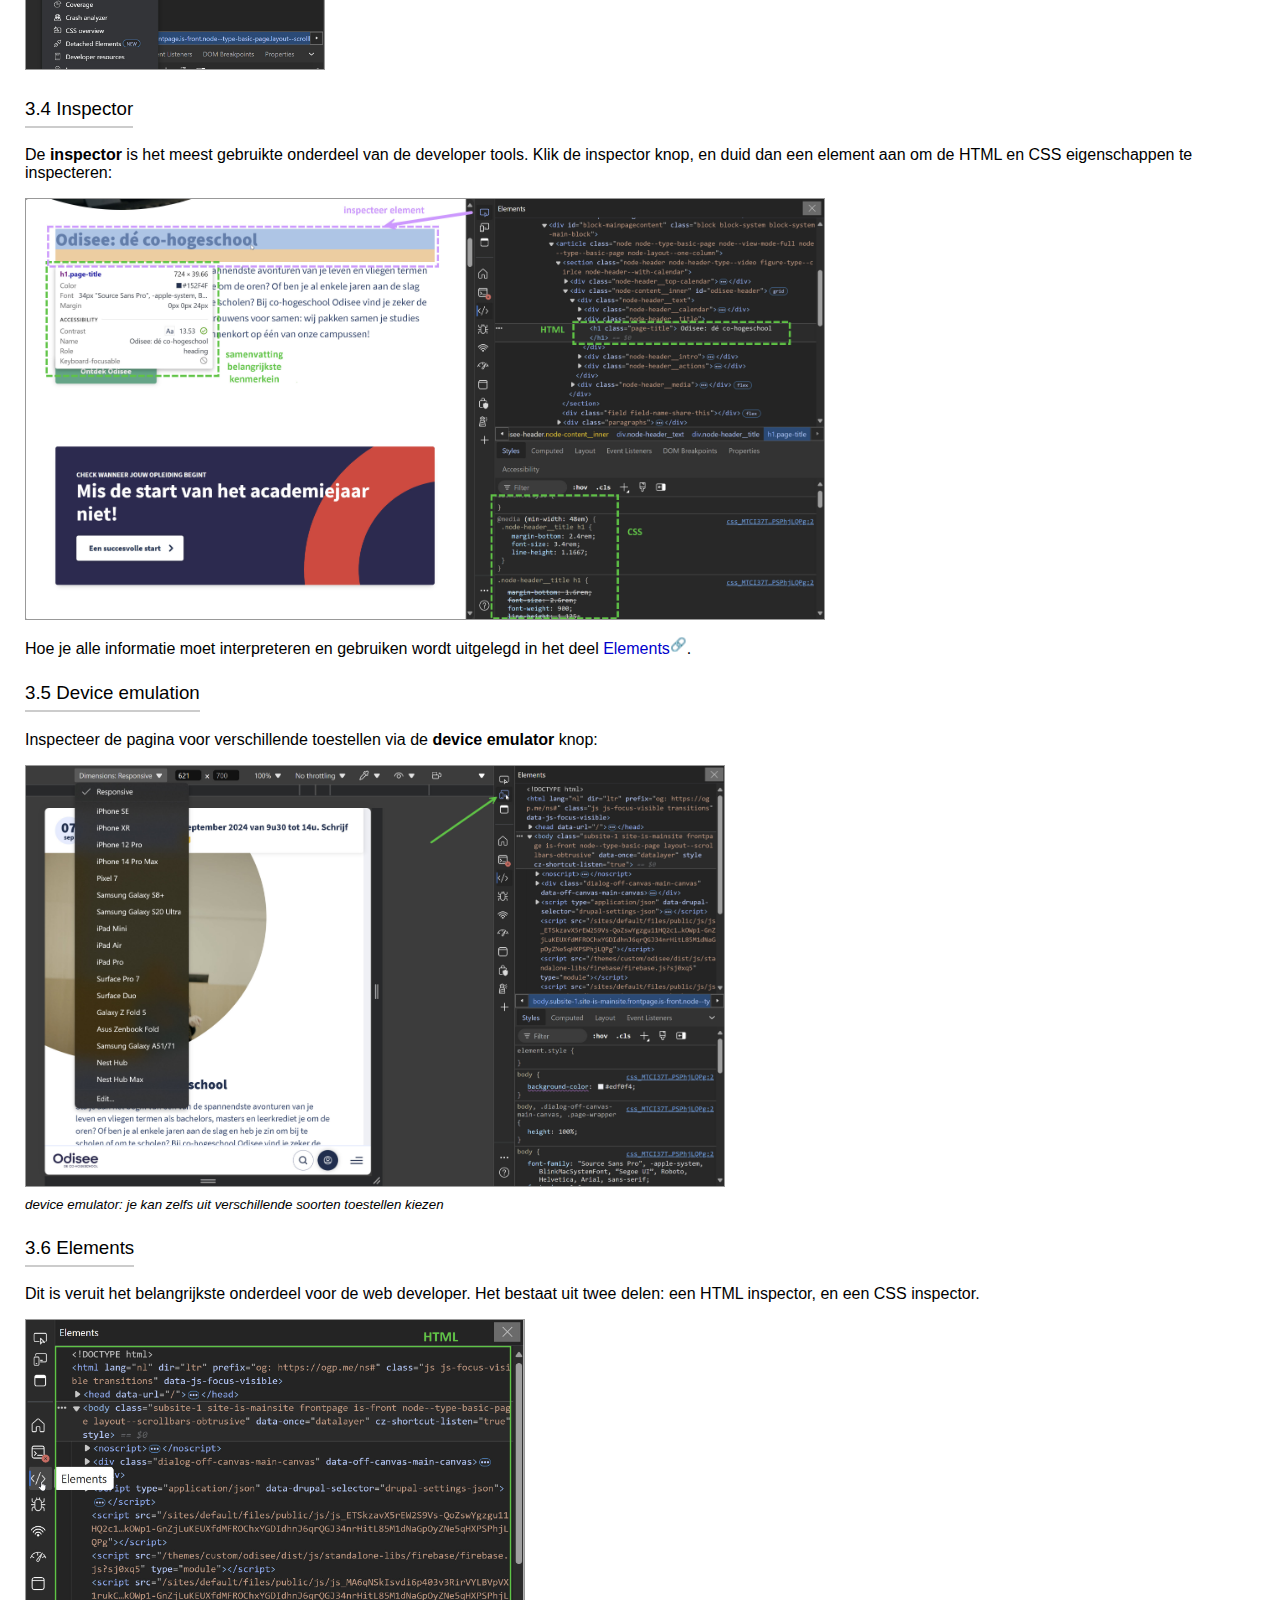
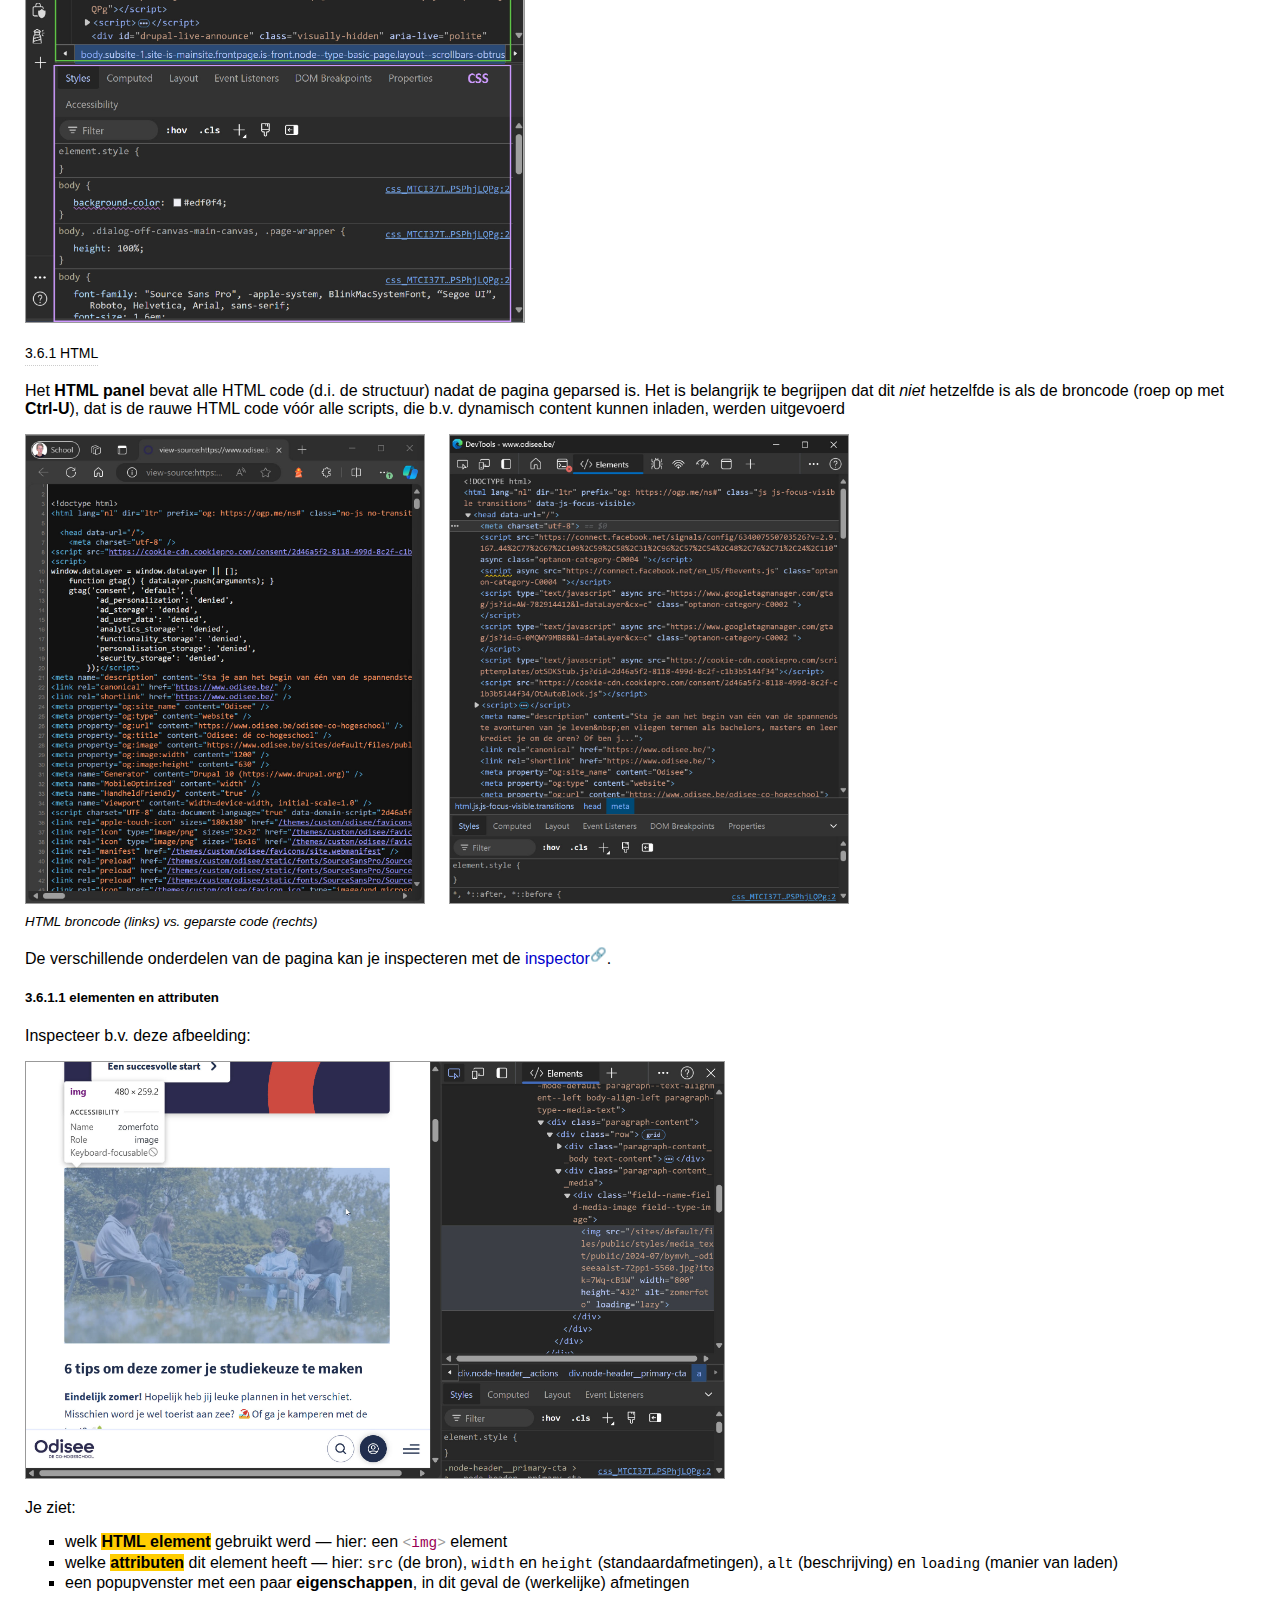
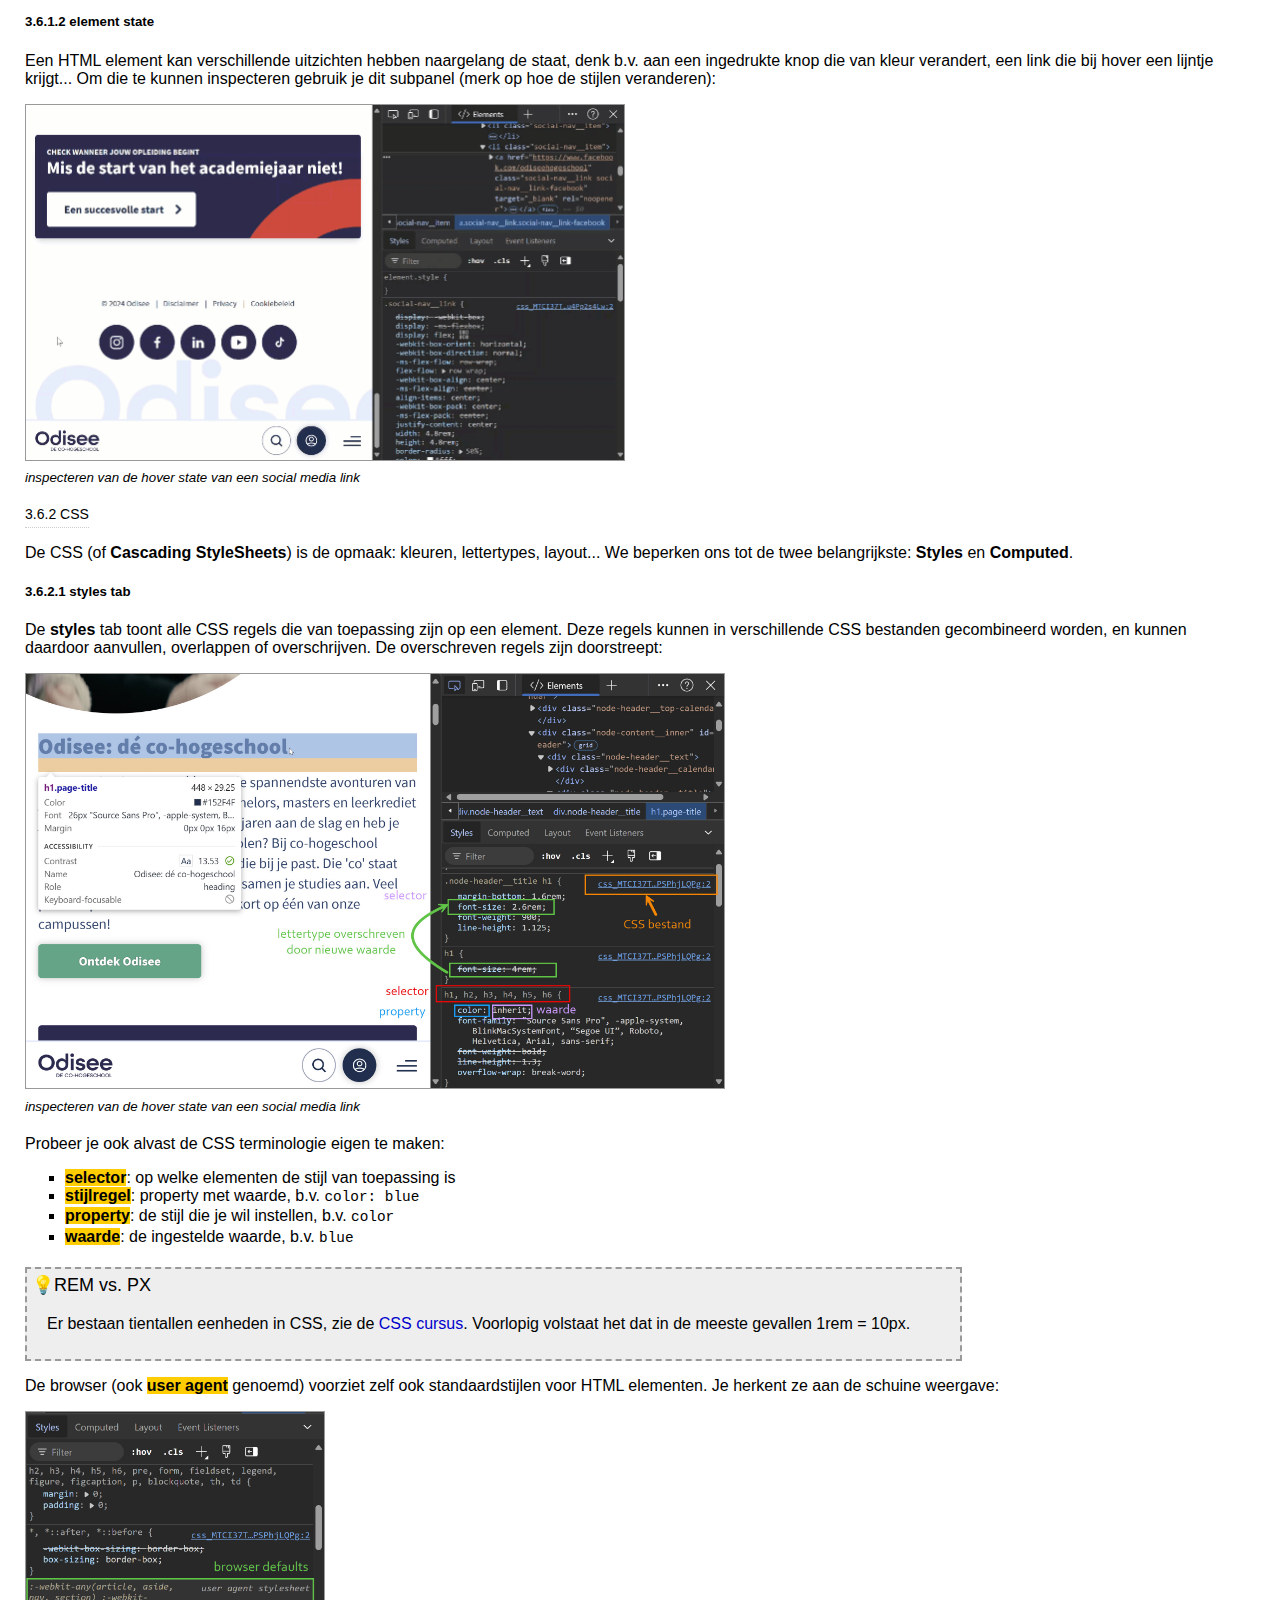
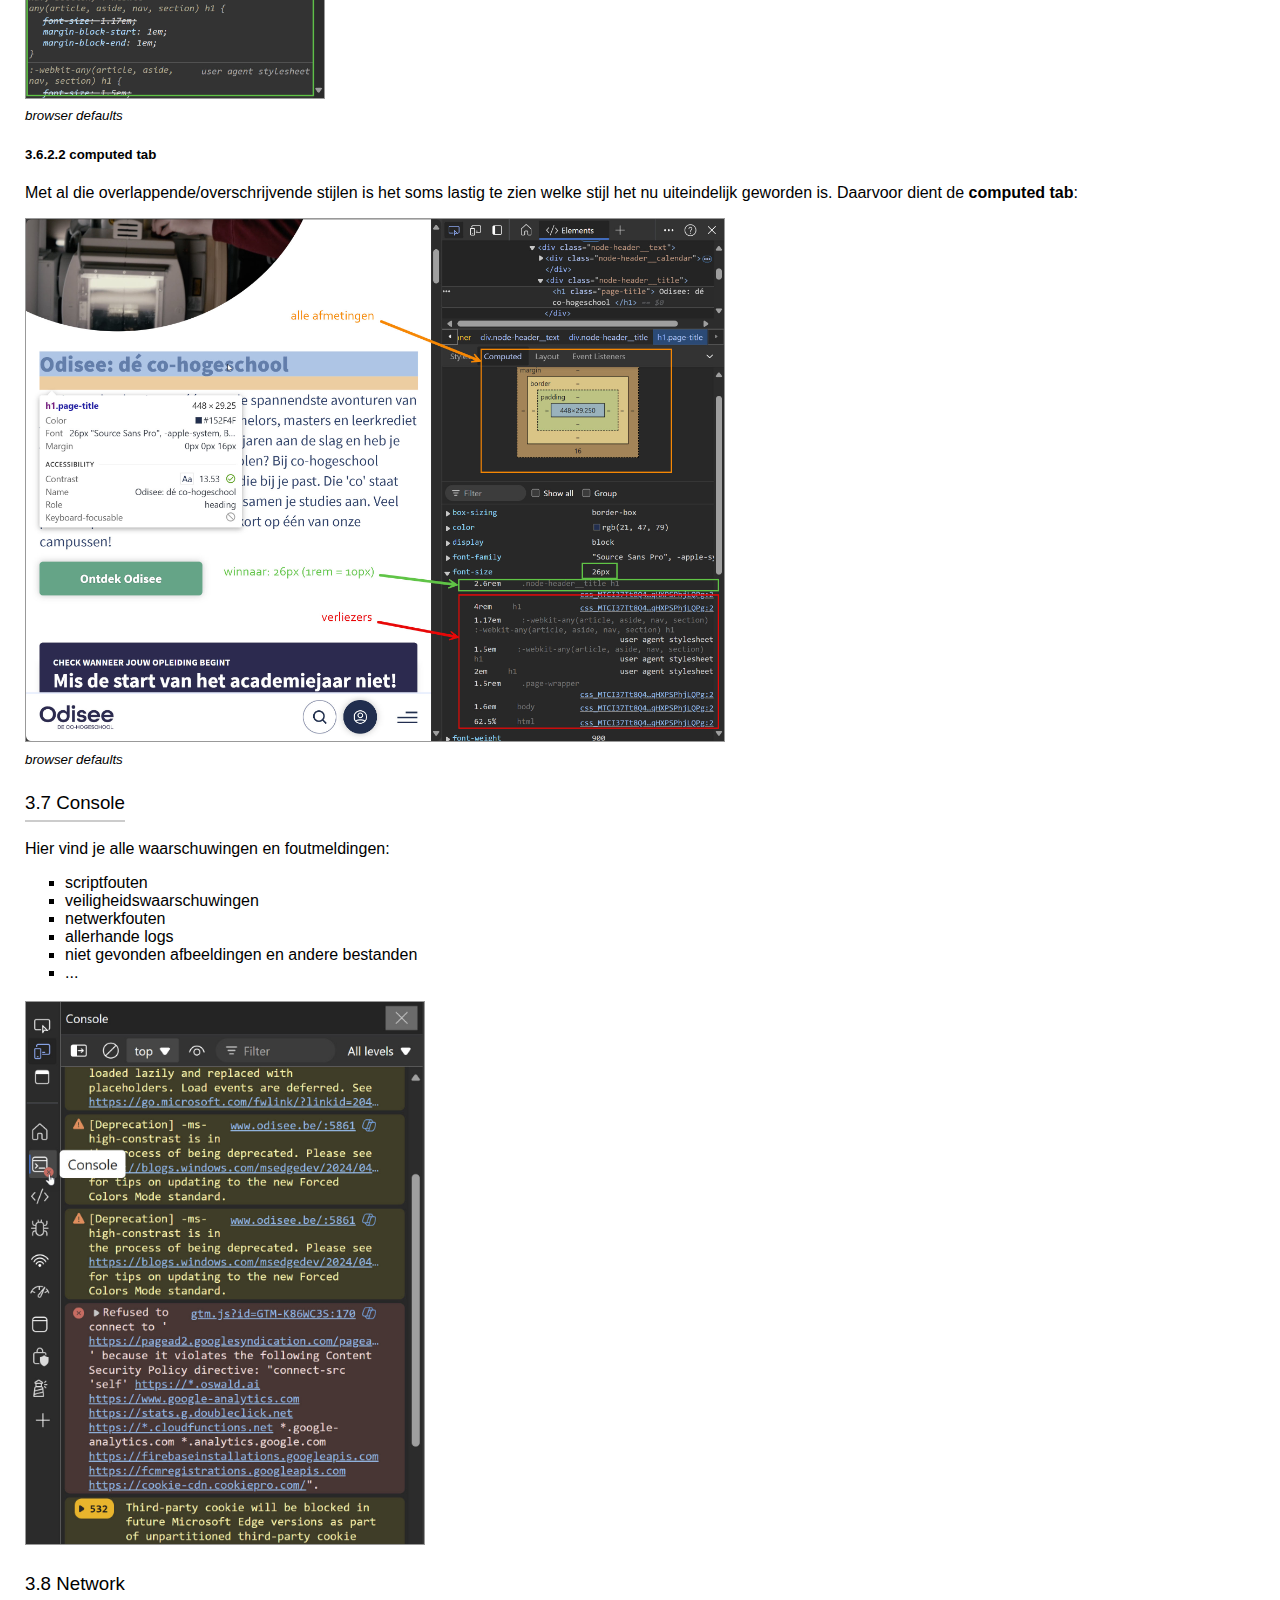
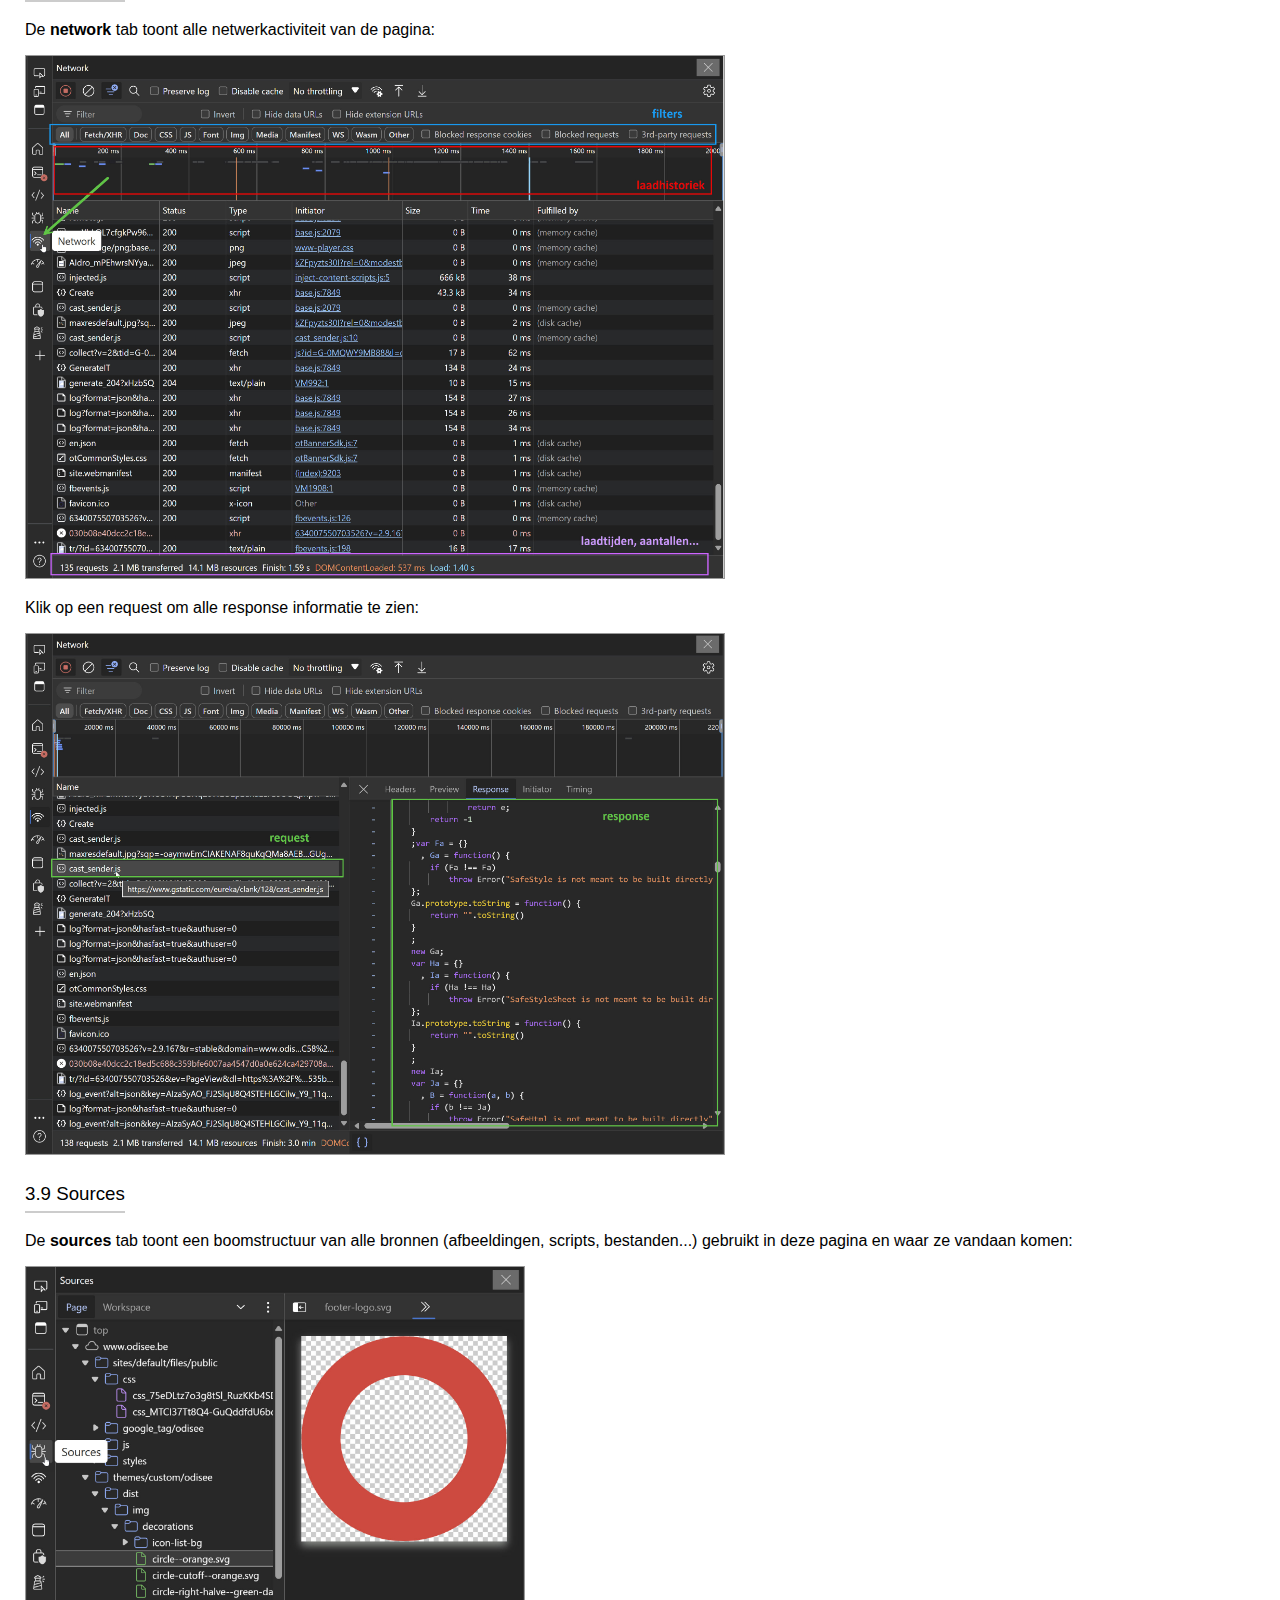
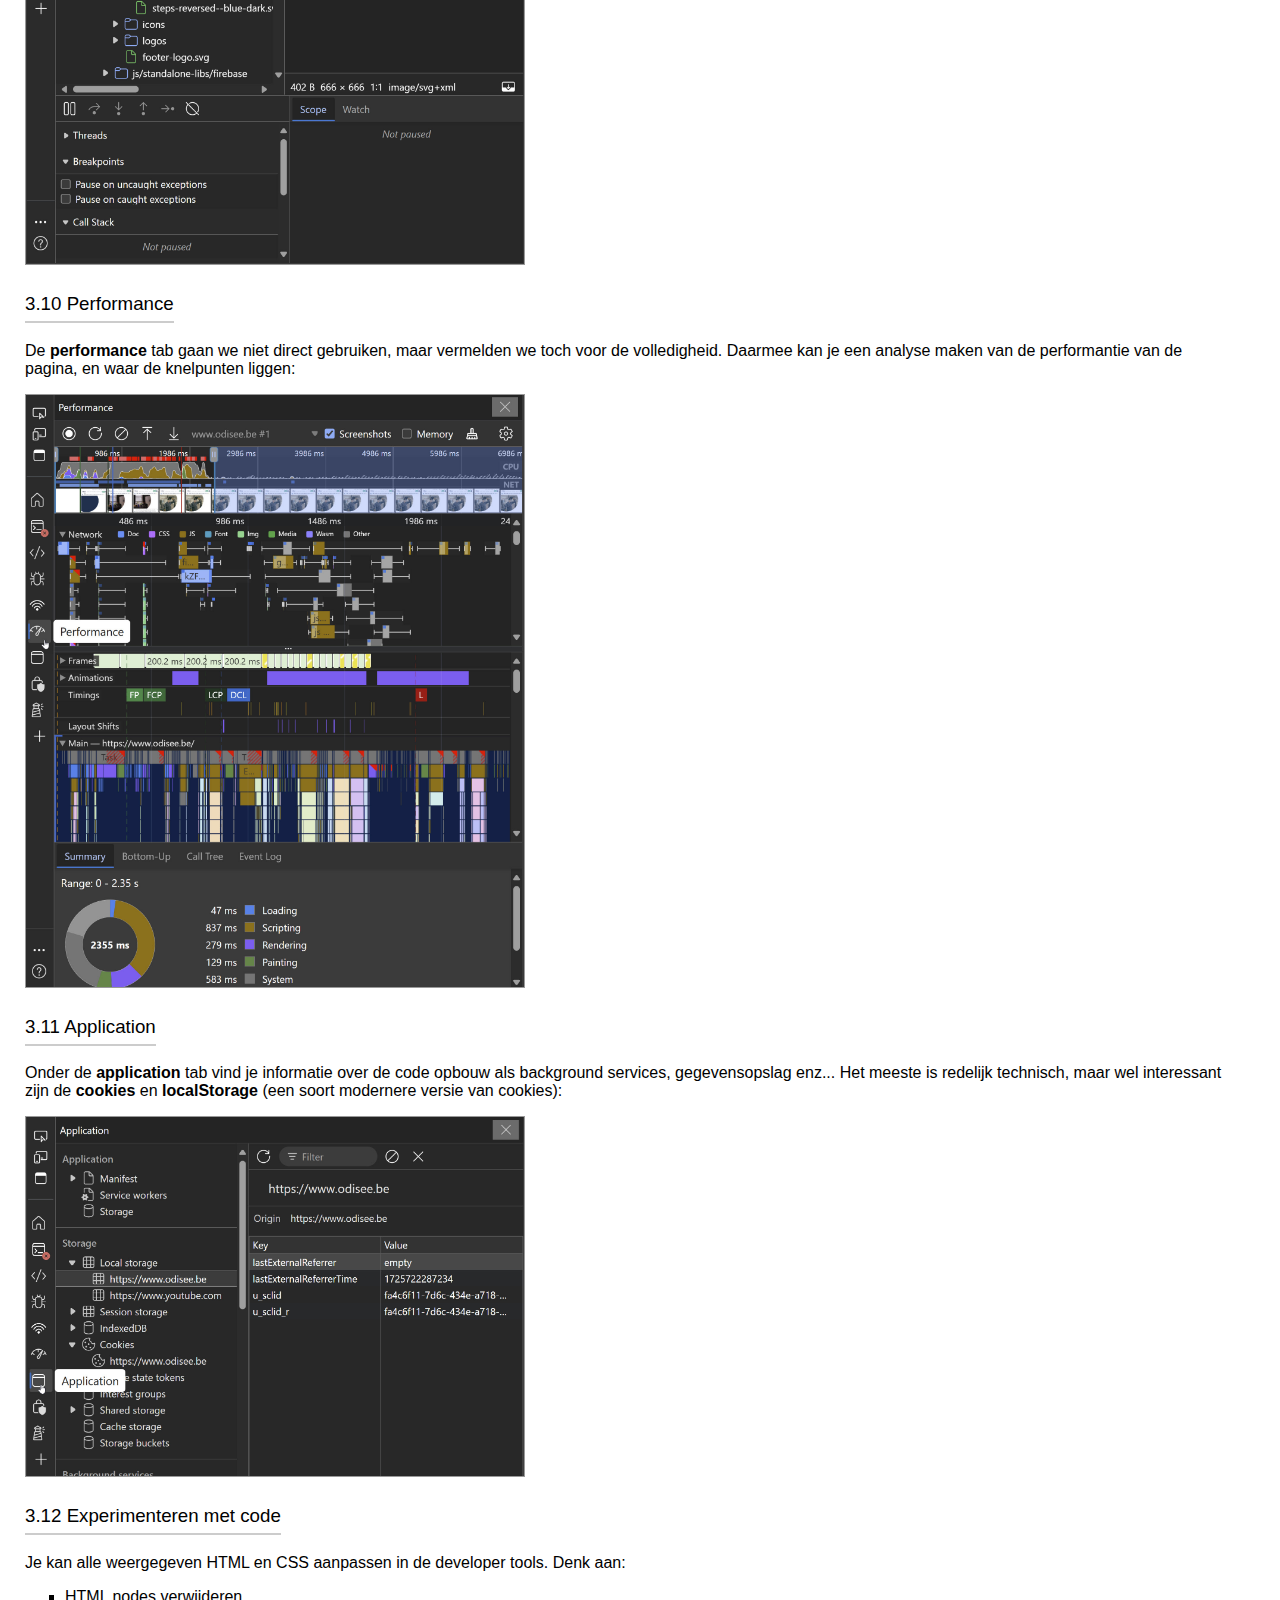
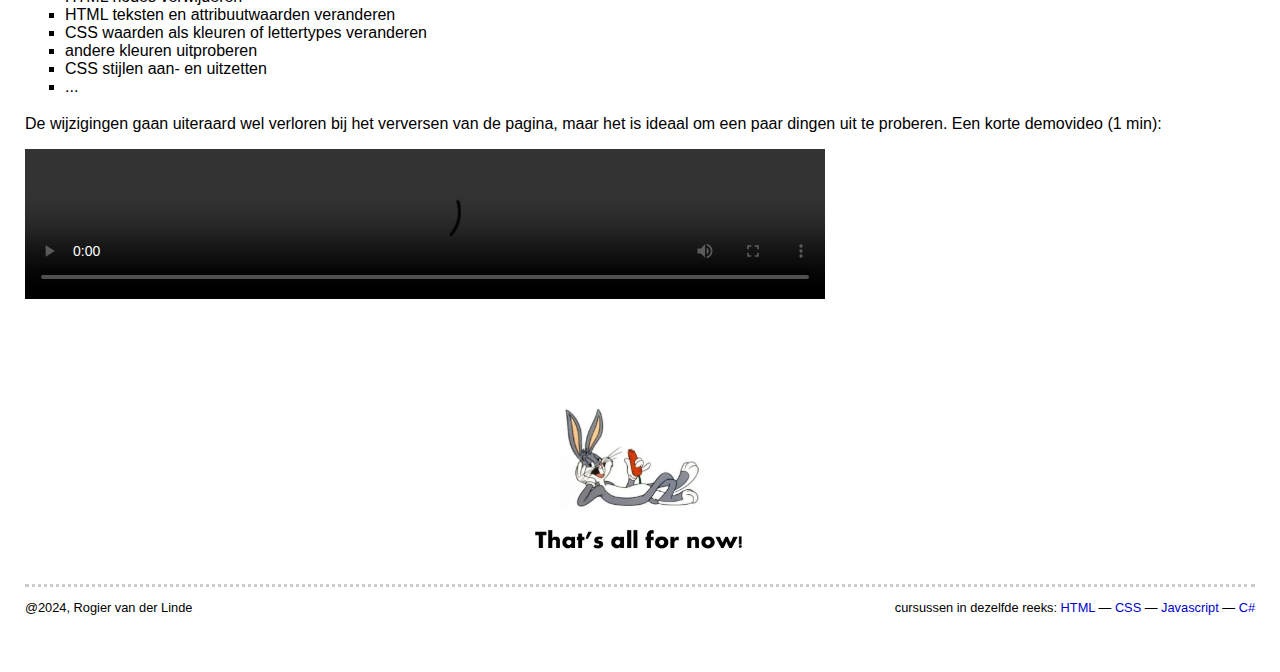
==== commit 50f25cb3: "reorganisatie 📎" ====
--- a/01_browser.html
+++ b/01_browser.html
@@ -38,6 +38,7 @@
       </a>
    </nav>
    <h1>01. Browser</h1>
+   <p class="othercourses"><small>Dit hoofdstuk is onderdeel van de cursus <a href="https://rogiervdl.github.io/DEVENV-course/">Ontwikkelomgeving</a>. Andere cursussen in dezelfde reeks: <a href="https://rogiervdl.github.io/HTML-course/">HTML</a>, <a href="https://rogiervdl.github.io/CSS-course/">CSS</a>, <a href="https://rogiervdl.github.io/JS-course/">Javascript</a>, <a href="https://rogiervdl.github.io/CS-course/">C#</a>.</small></p>
    <div id="toc"></div>
    <main>
       <h2>Keuze</h2>
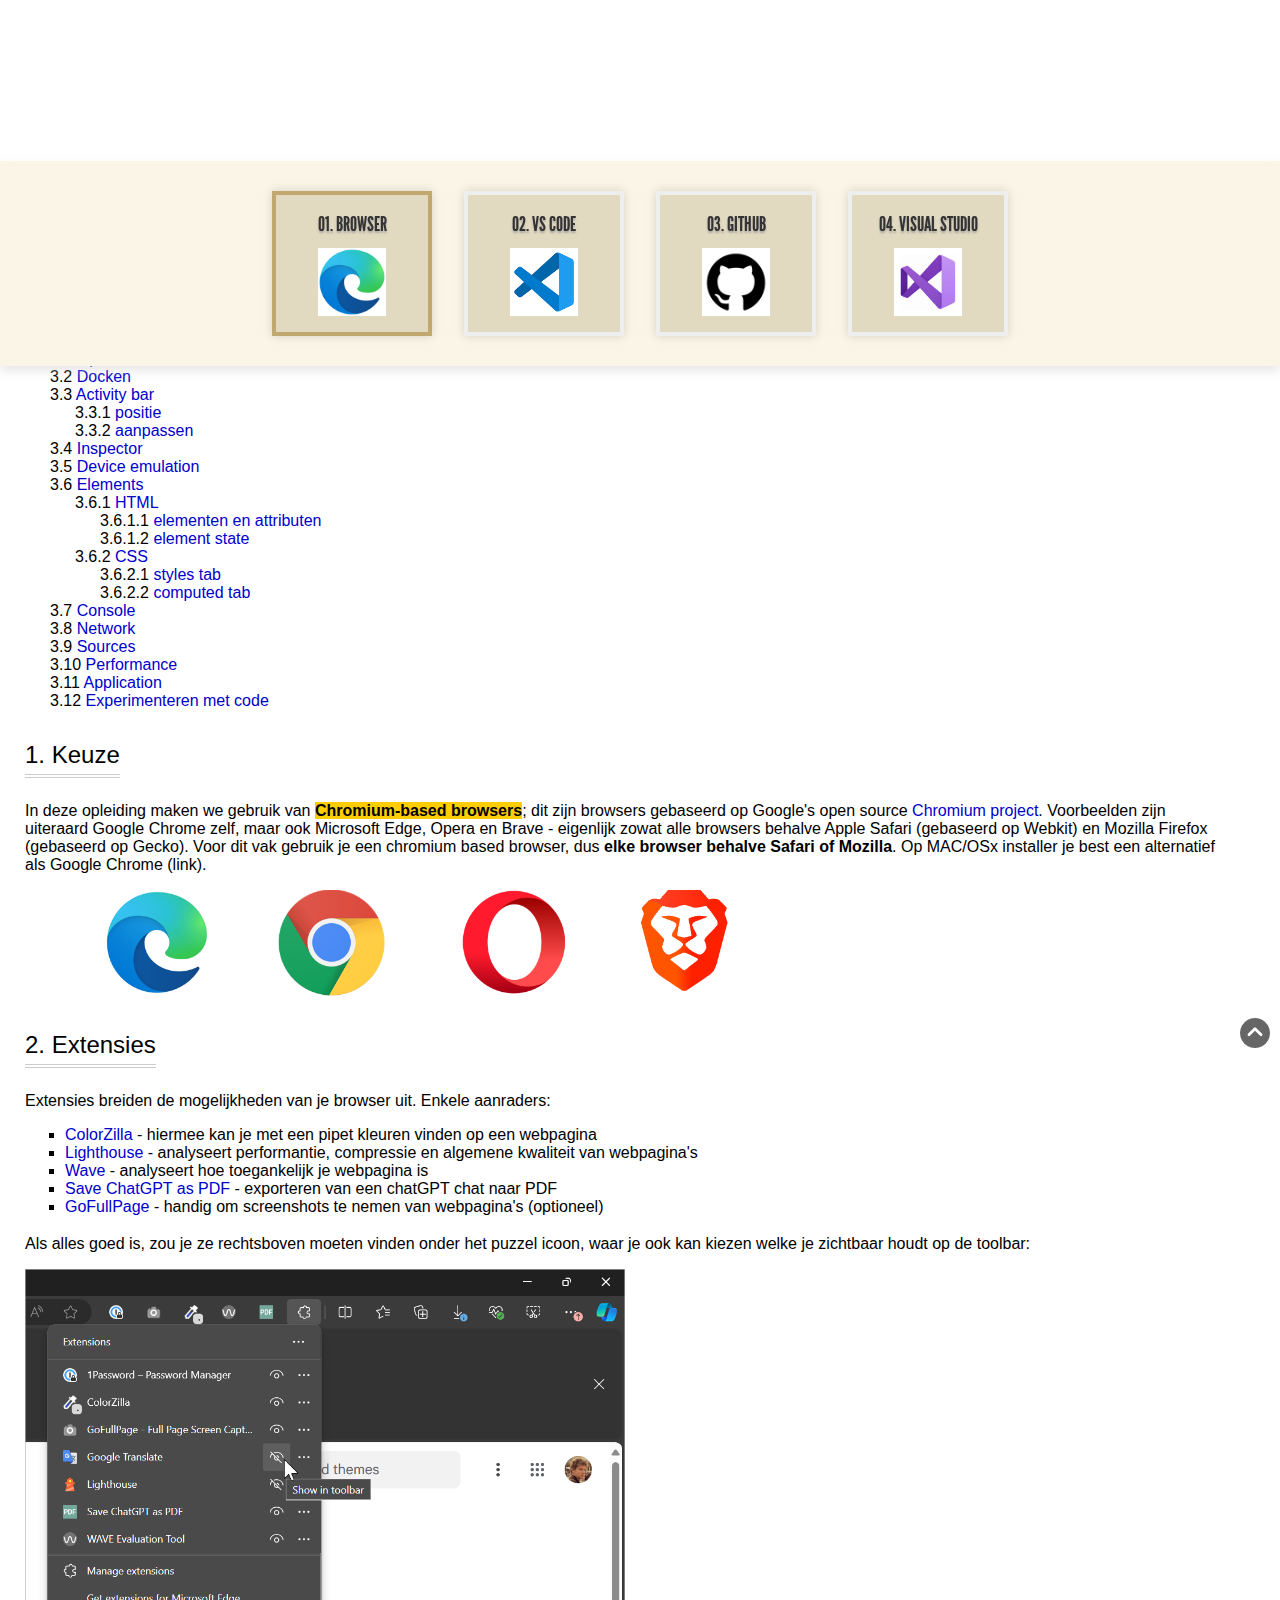
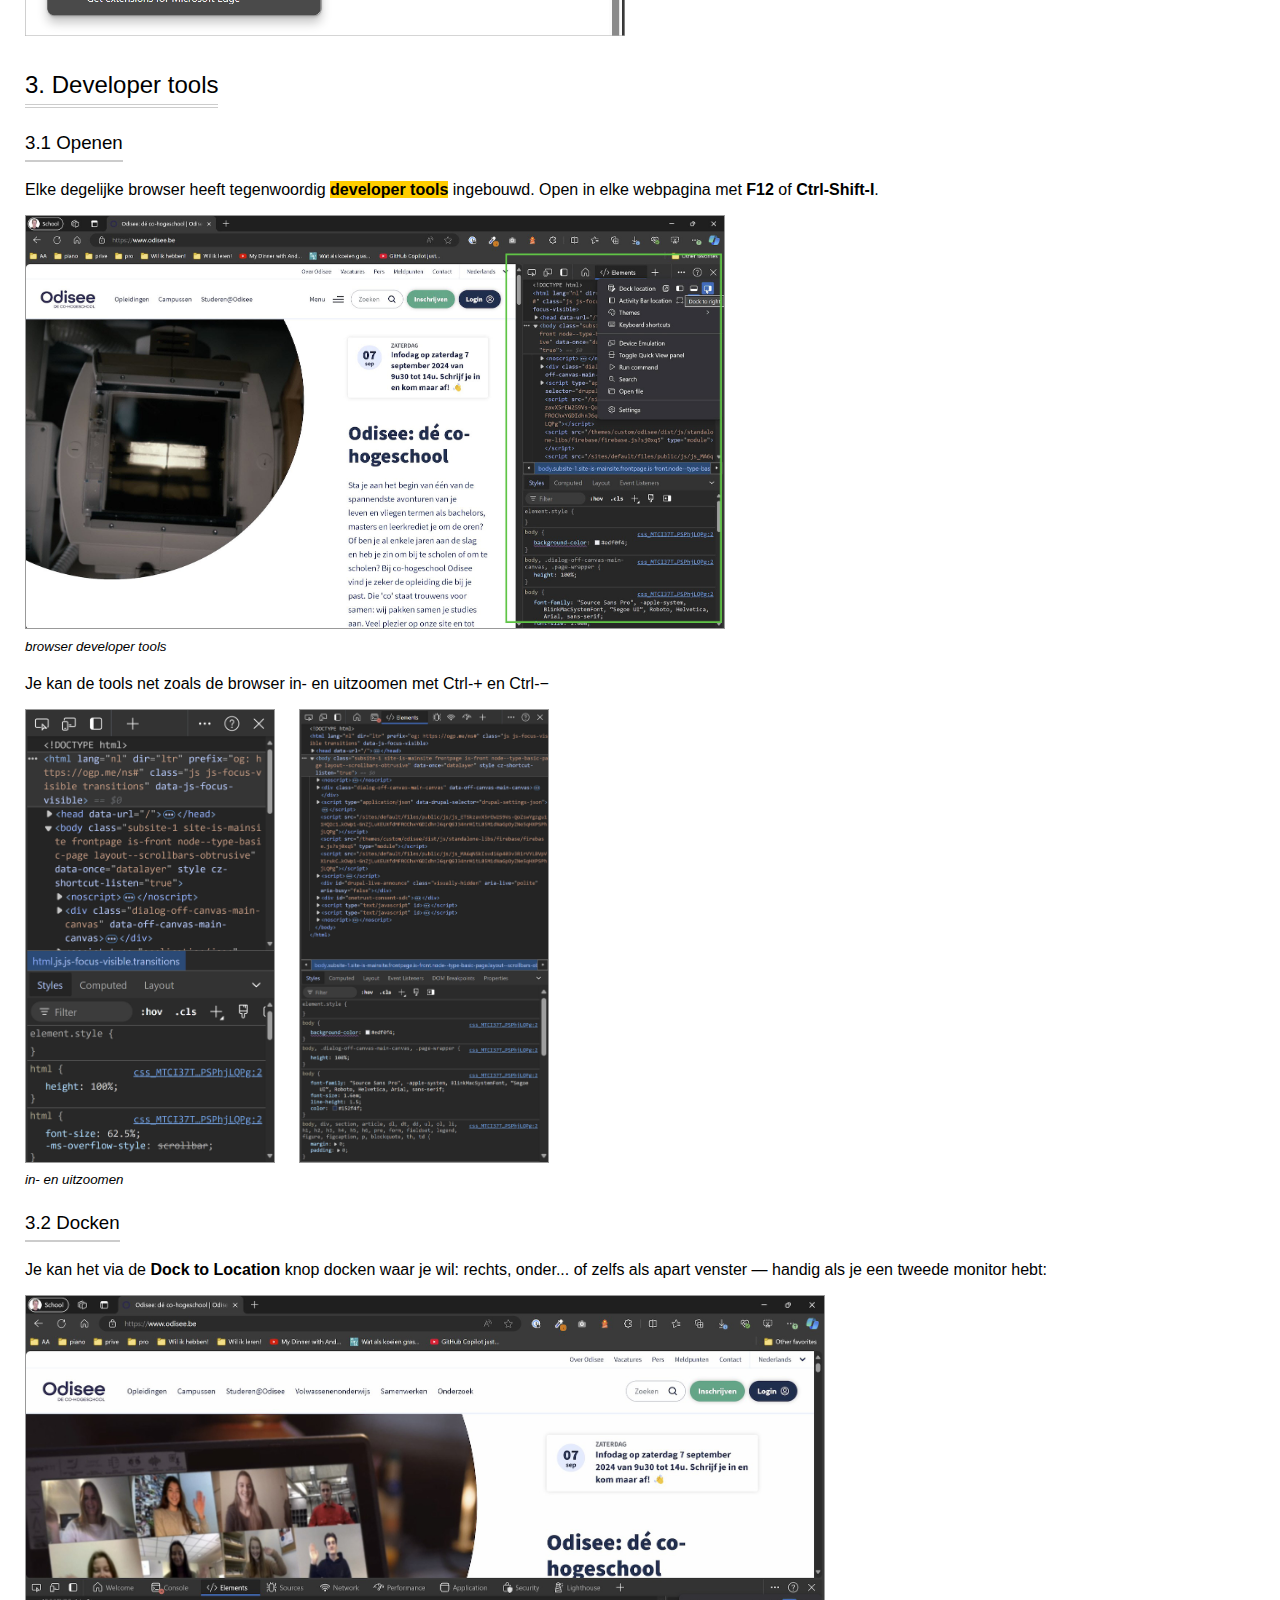
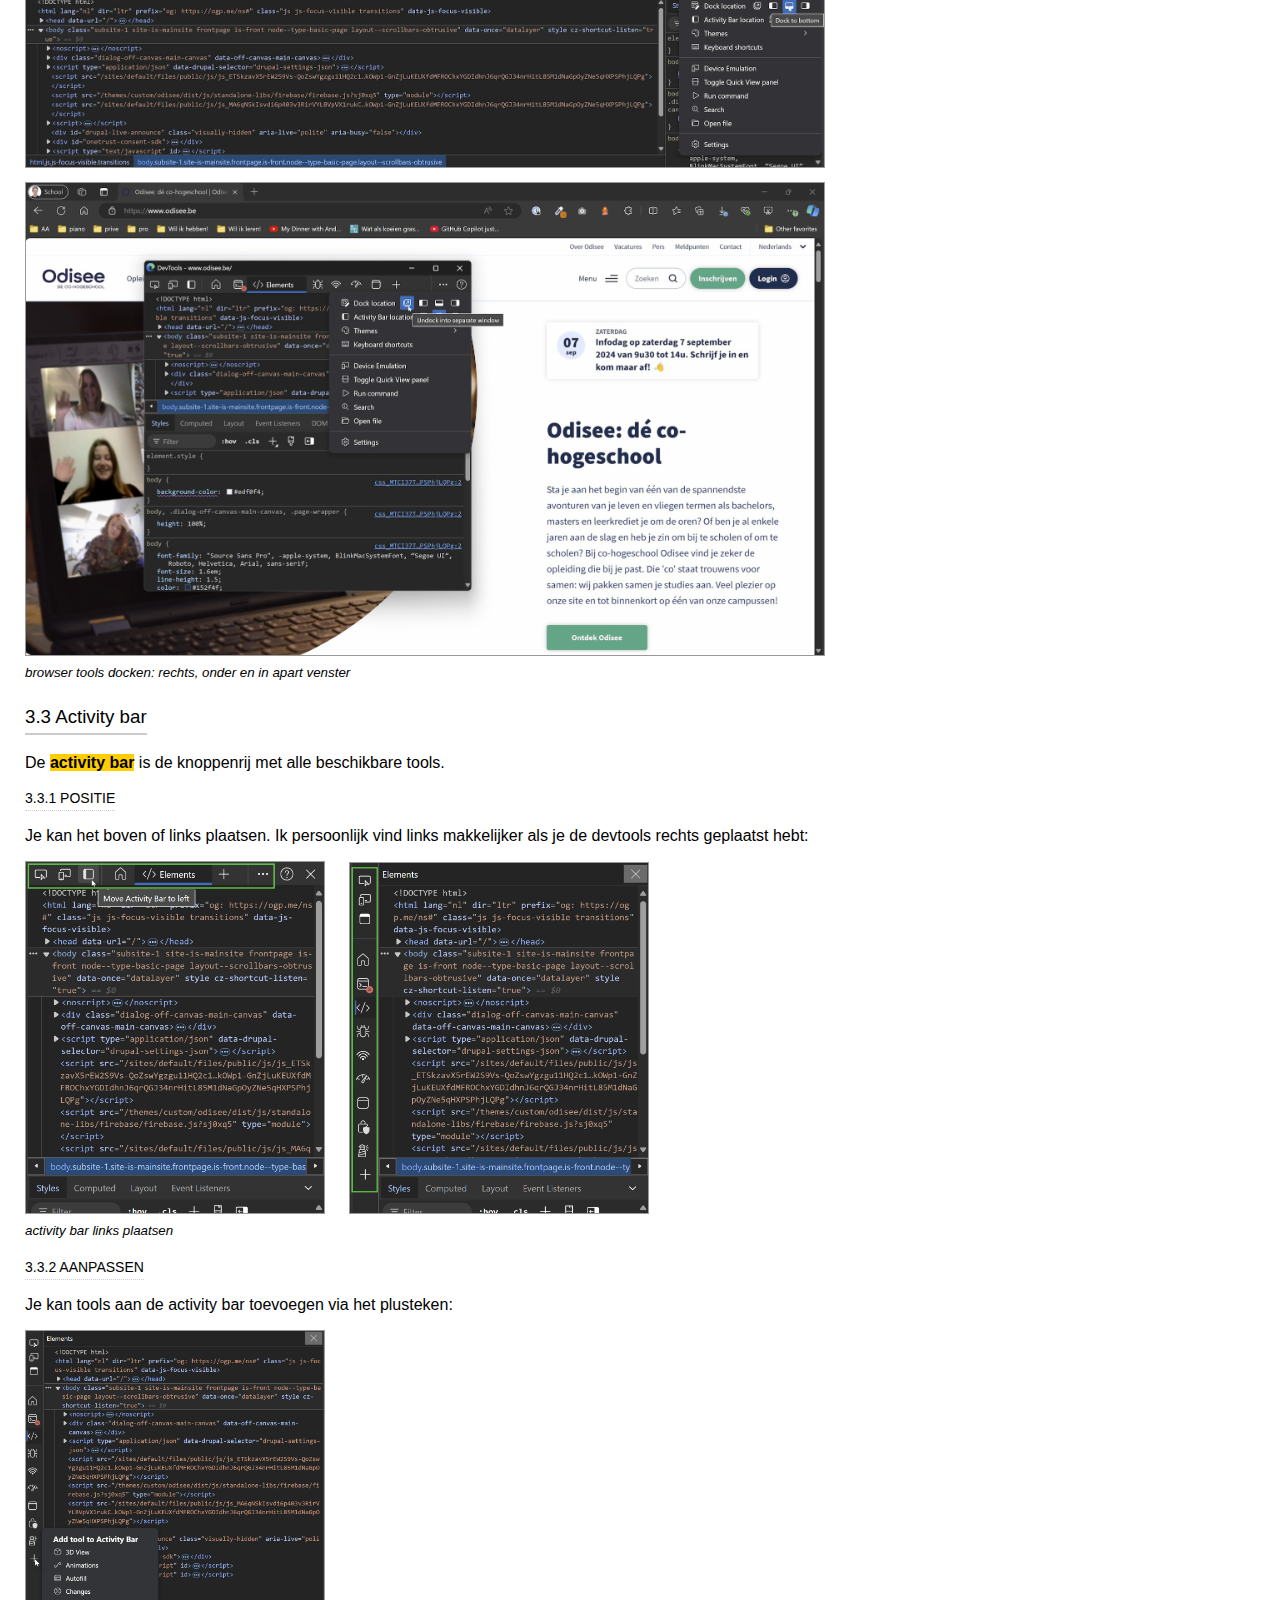
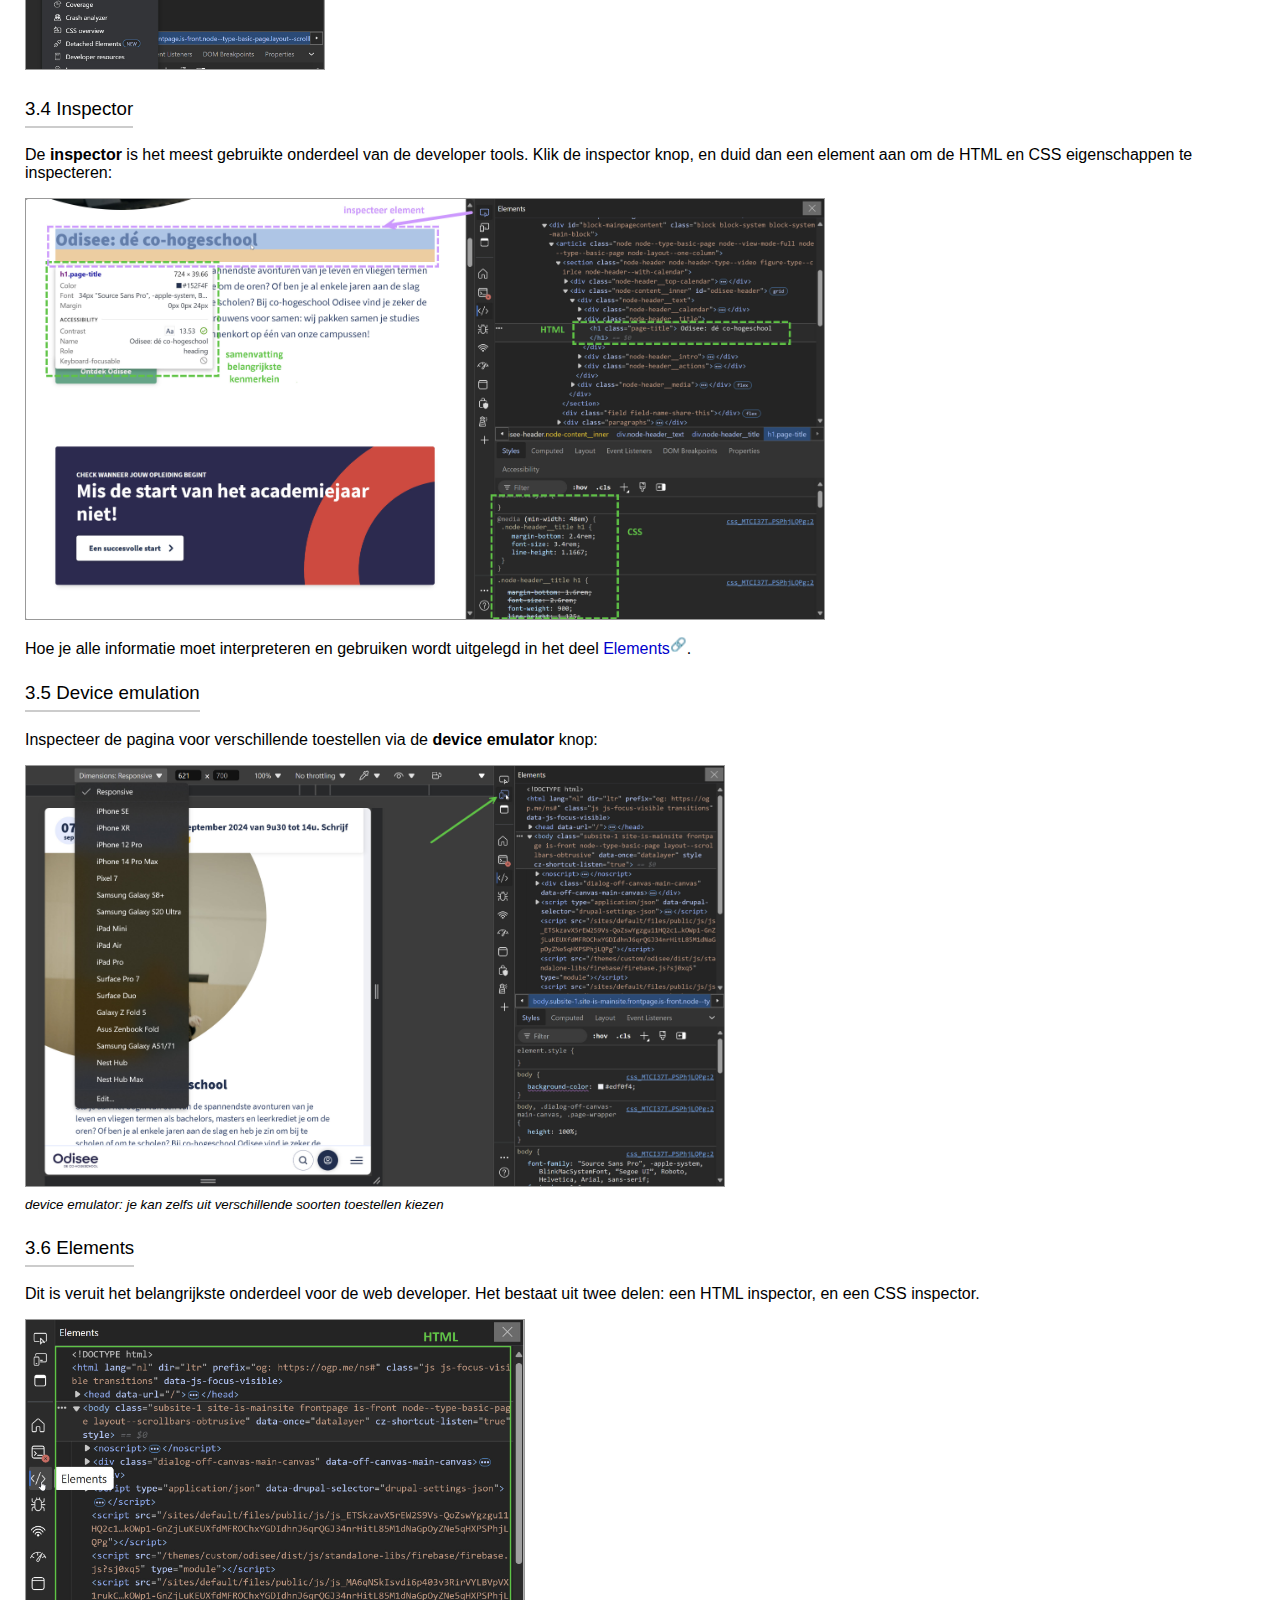
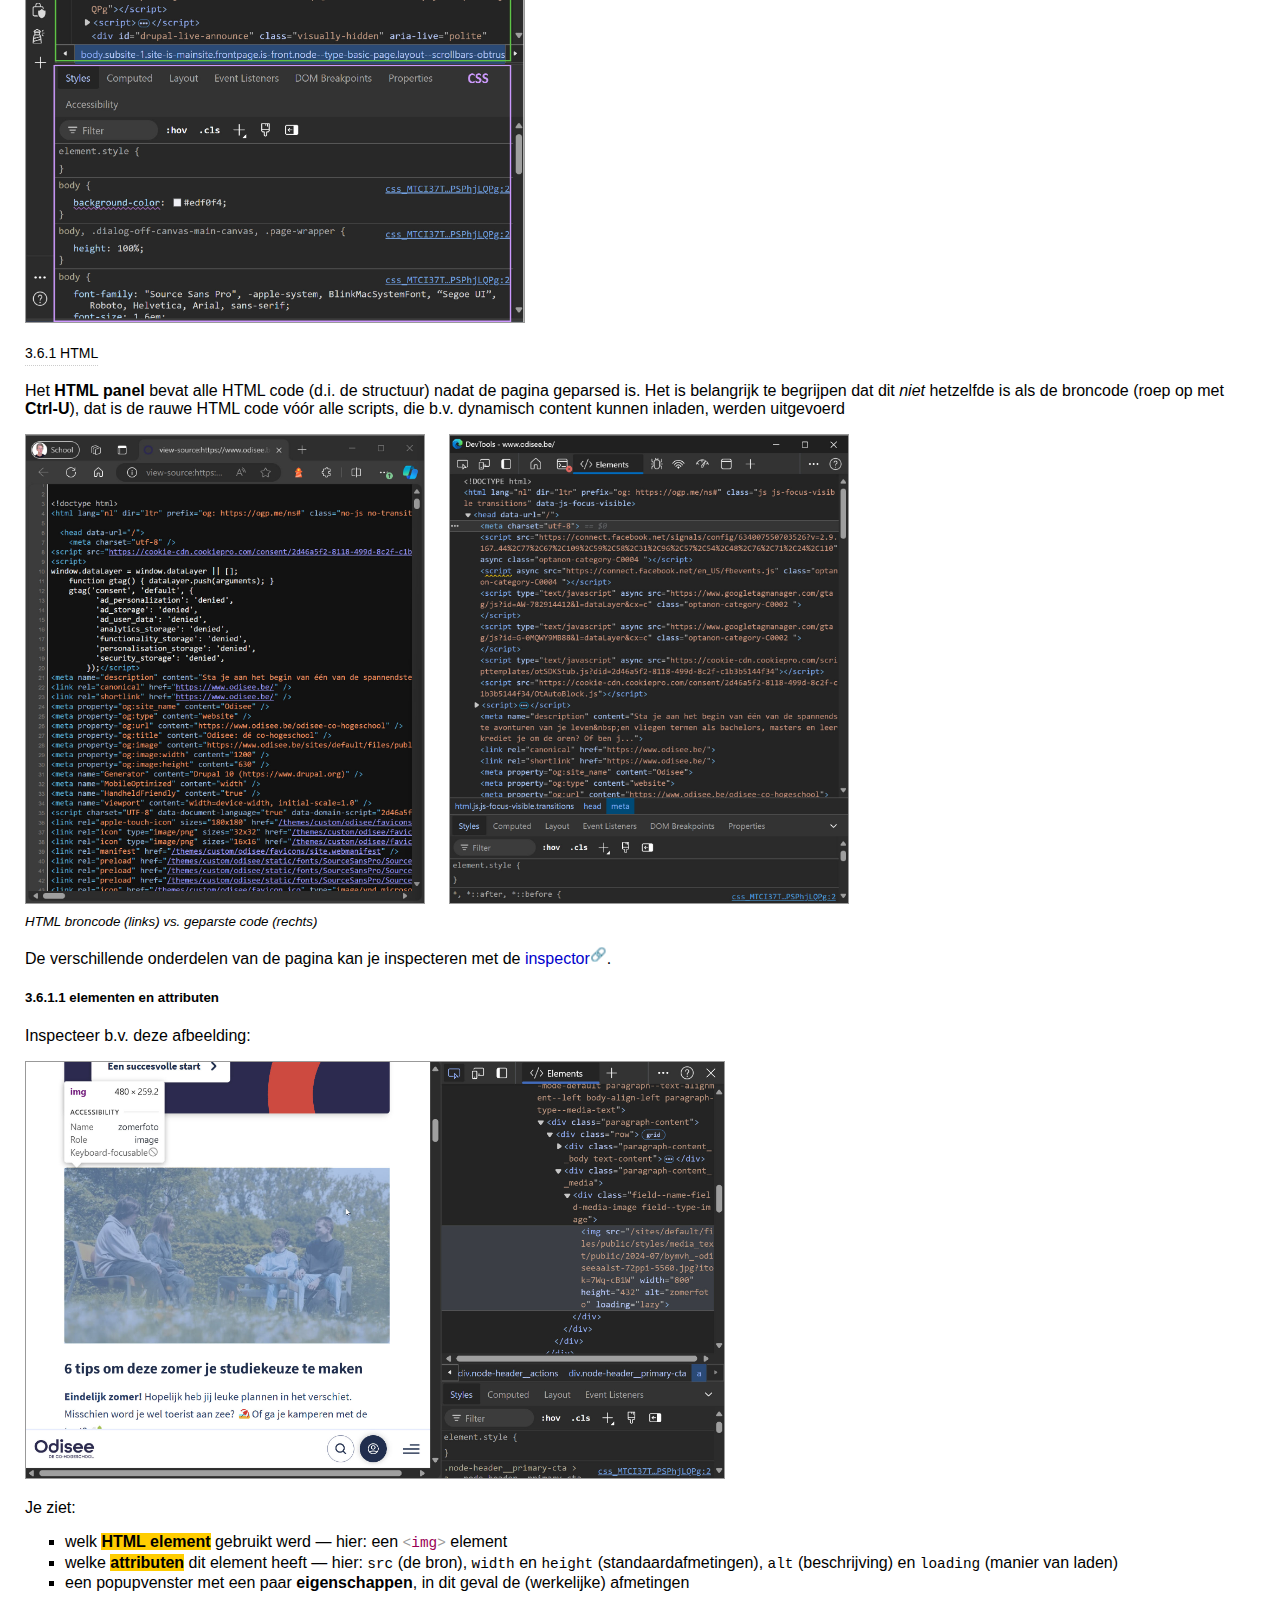
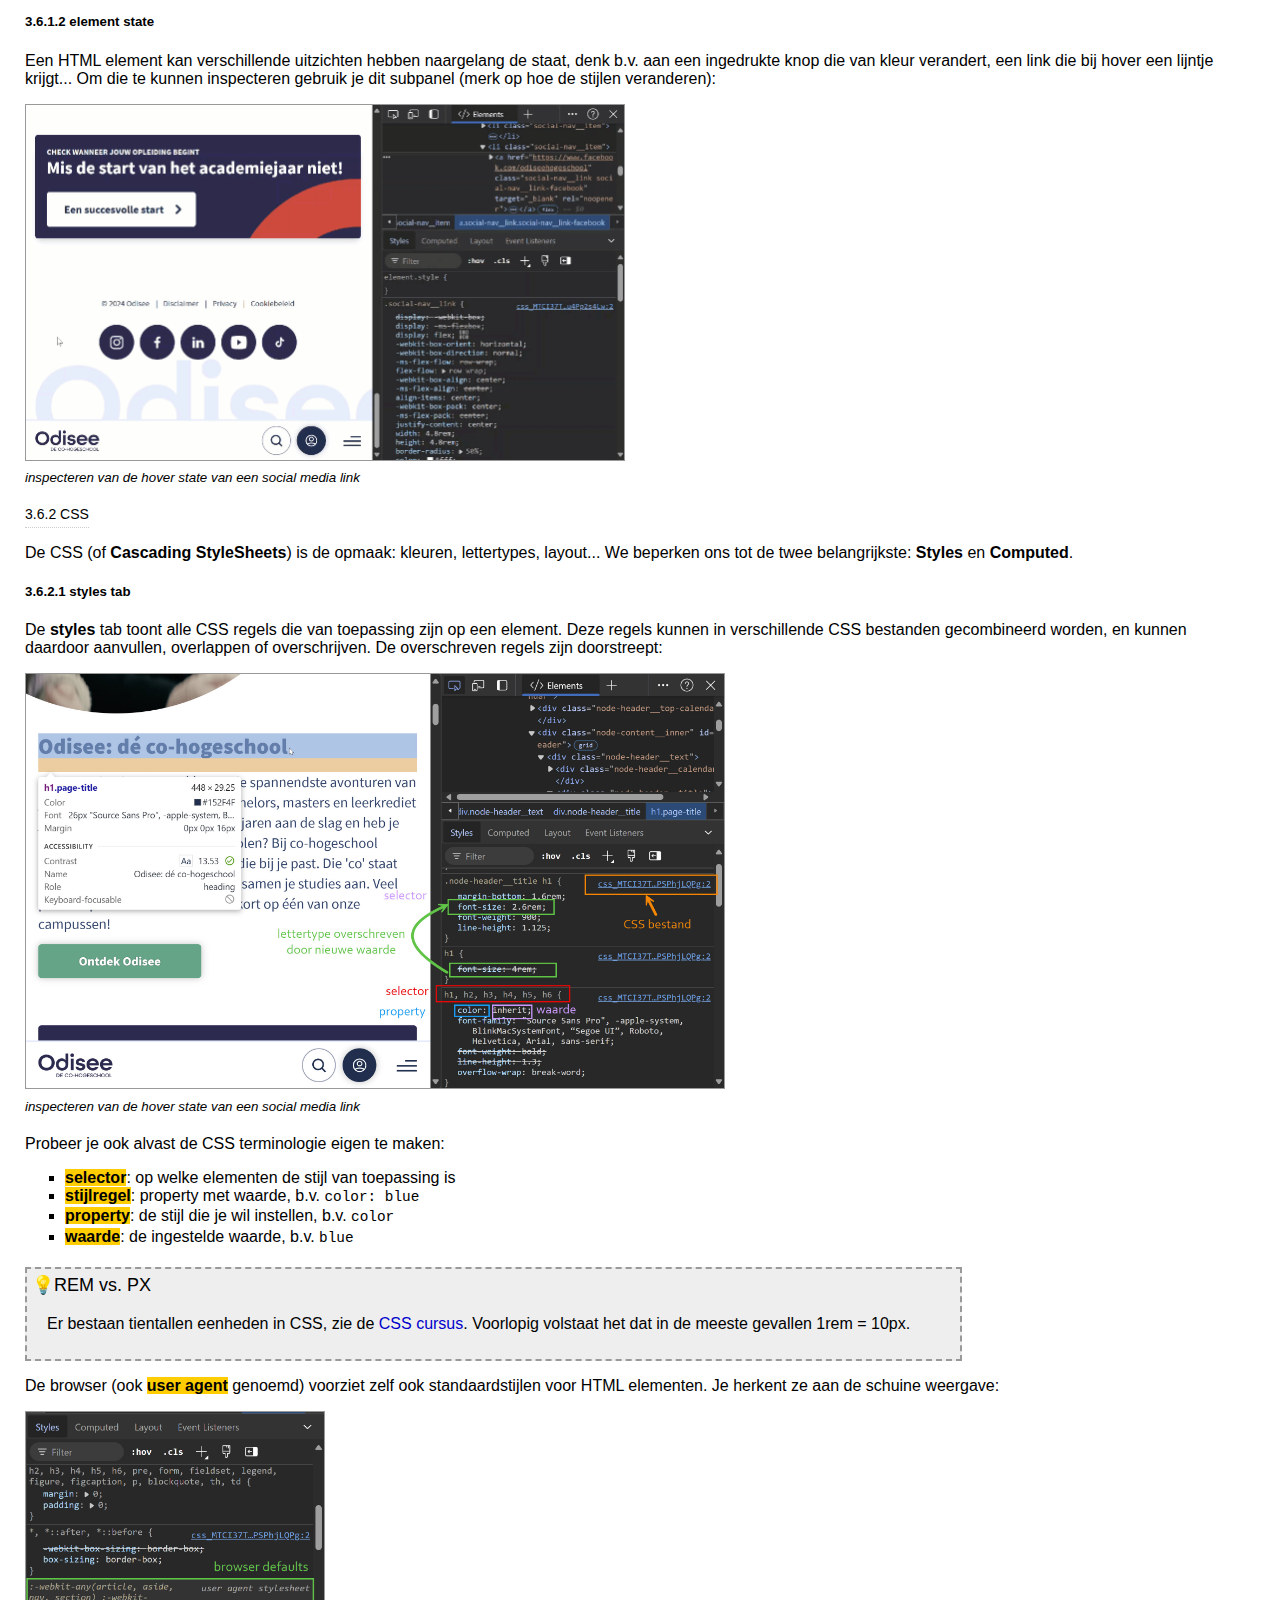
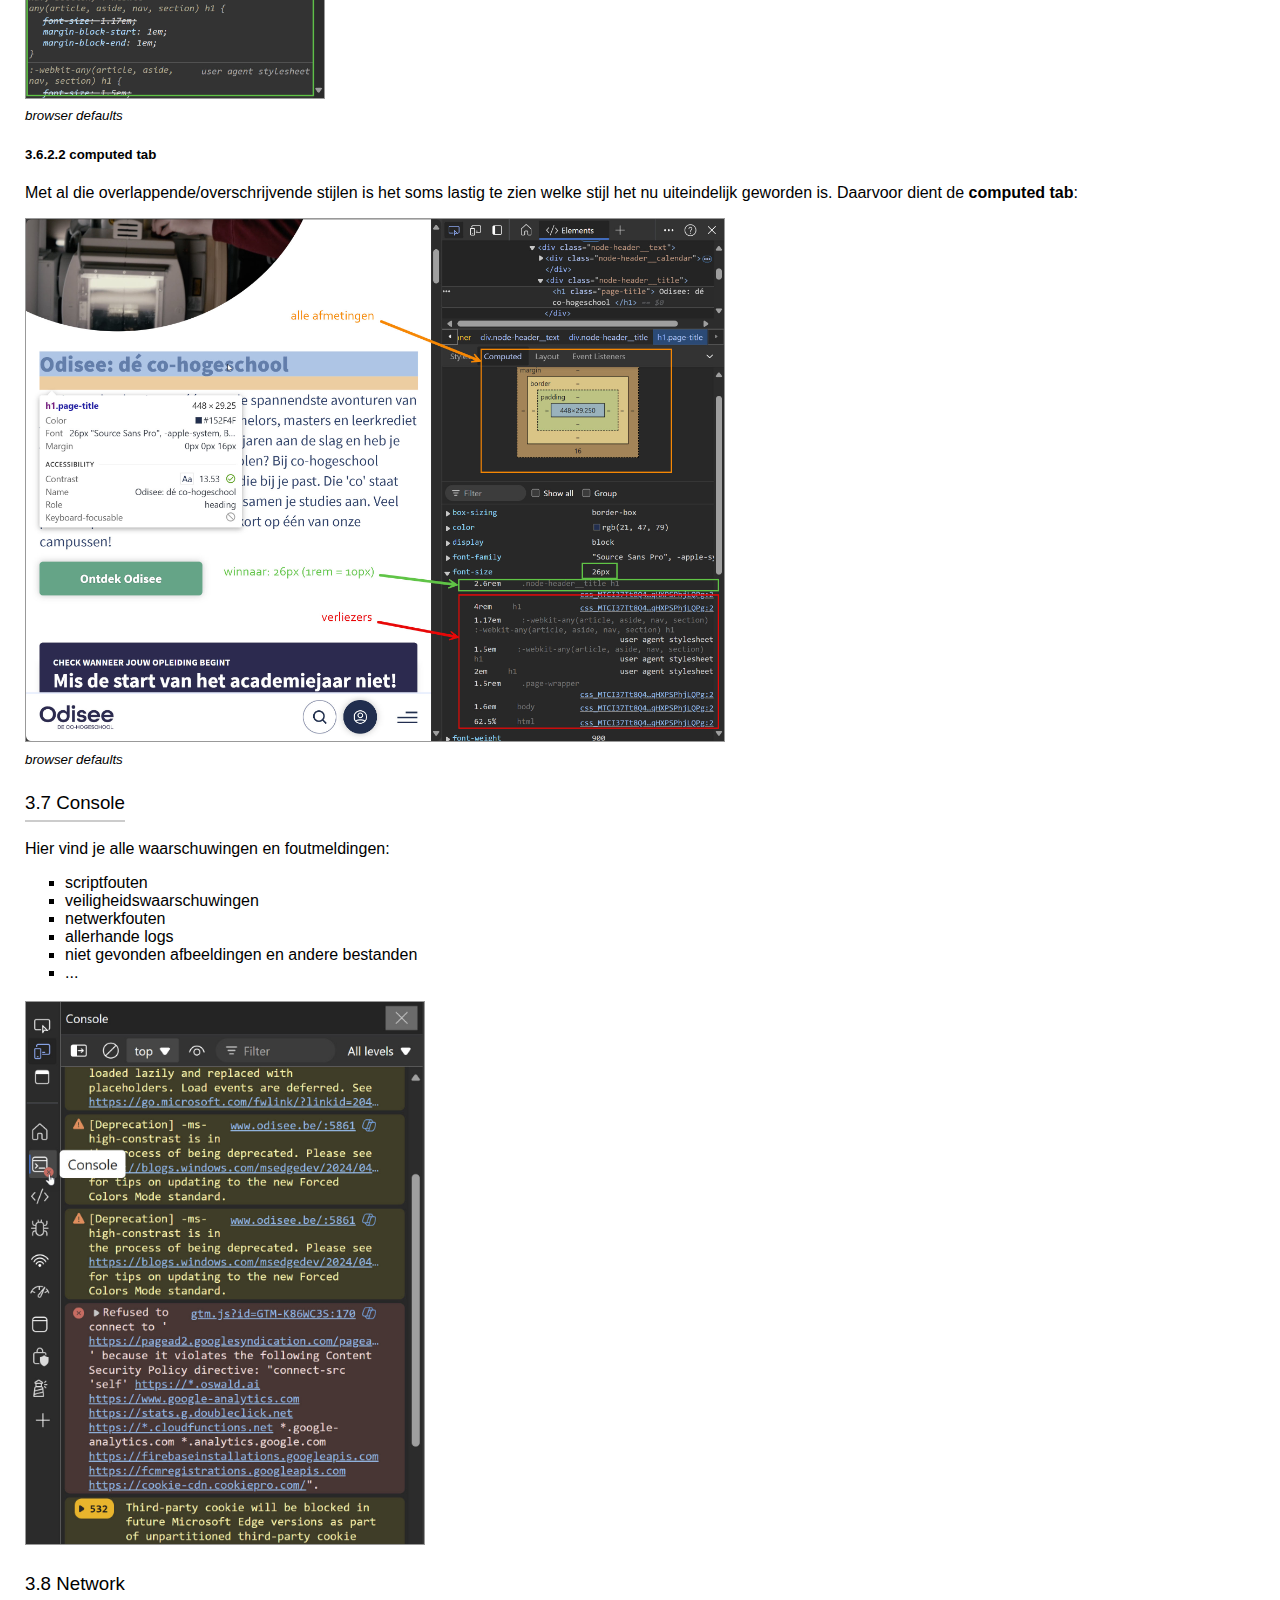
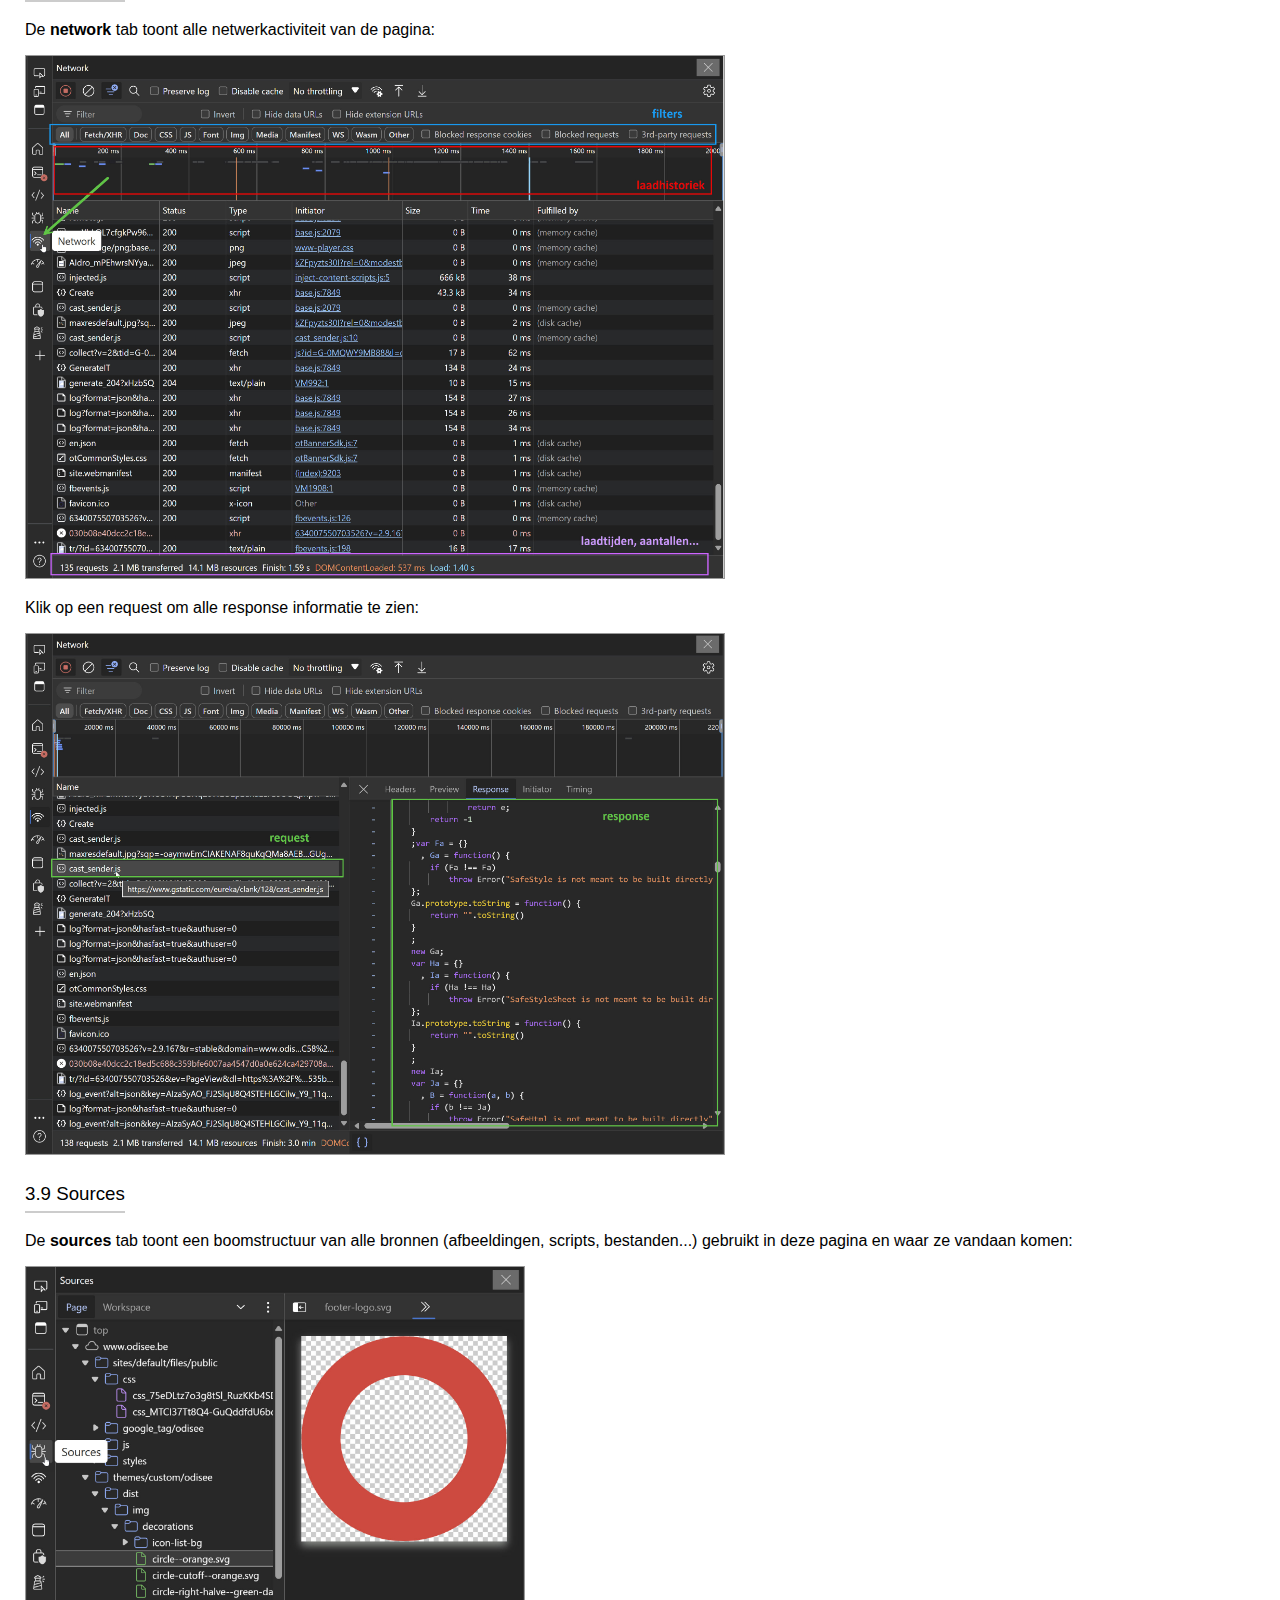
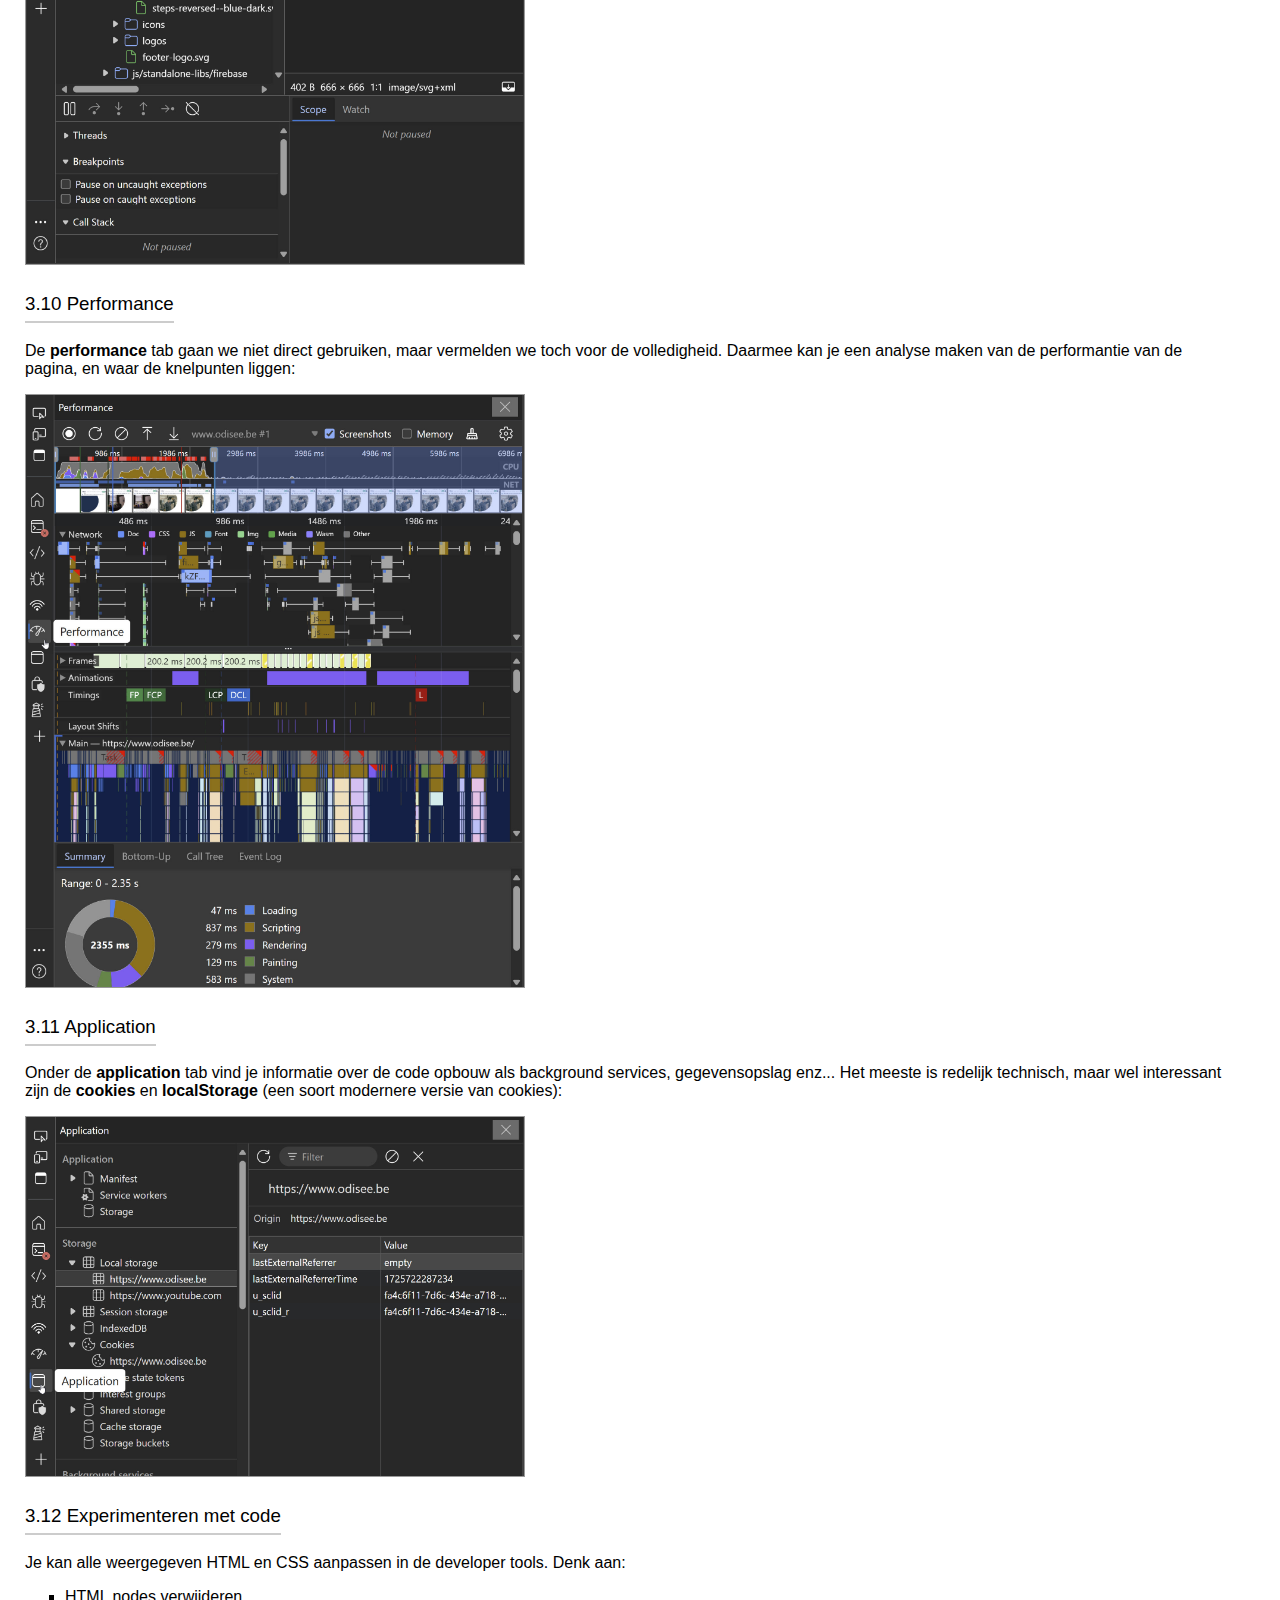
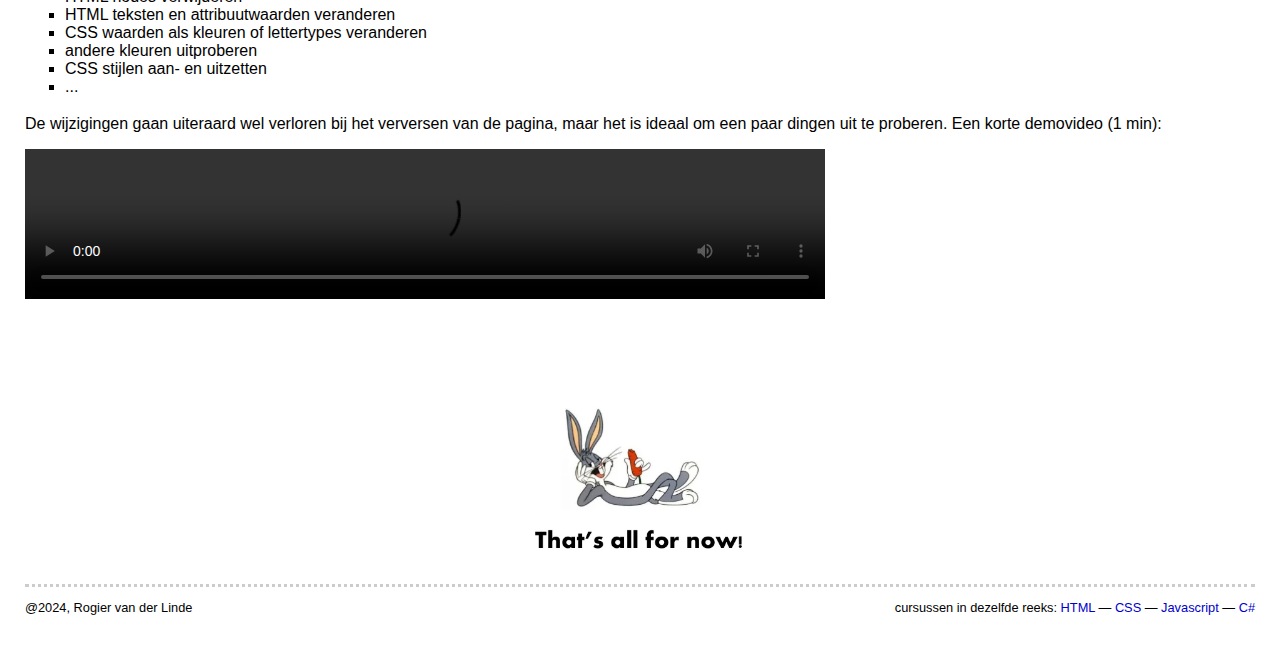
==== commit 792e1034: "boilerplate toegevoegd 🍳" ====
--- a/01_browser.html
+++ b/01_browser.html
@@ -239,7 +239,6 @@
    <!-- scripts -->
    <script src="common/vendor/prism/prism.js"></script>
    <script src="common/vendor/hystmodal/hystmodal.min.js"></script>
-   <script src="common/vendor/css.min.js"></script>
    <script src="common/js/mode.js"></script>
    <script src="common/js/scripts.js"></script>
    <!-- Google tag (gtag.js) -->
@@ -253,4 +252,4 @@
    </script>
 </body>
 
-</html>+</html>
--- a/css/styles.css
+++ b/css/styles.css
@@ -5,3 +5,7 @@
 .classcolor {
    color: #3D808C !important;
 }
+
+#mode {
+   display: none !important;
+}
